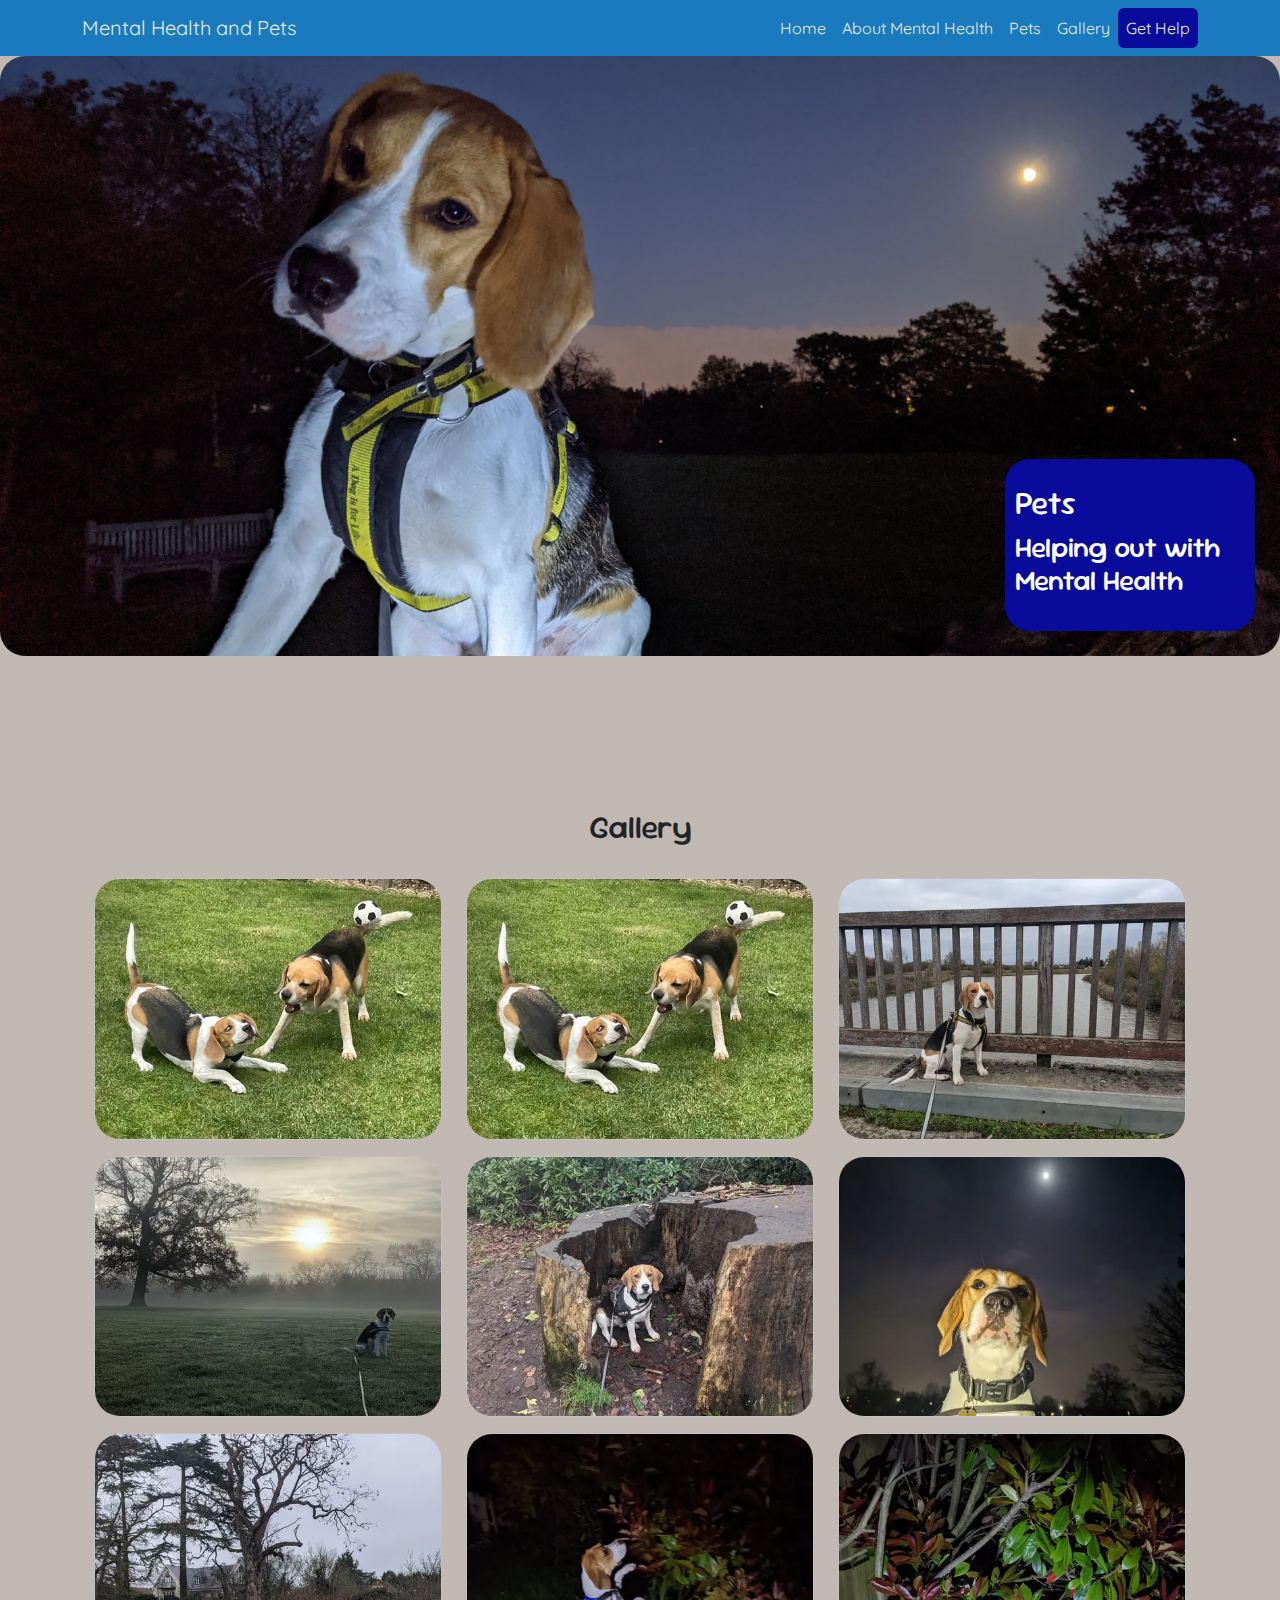
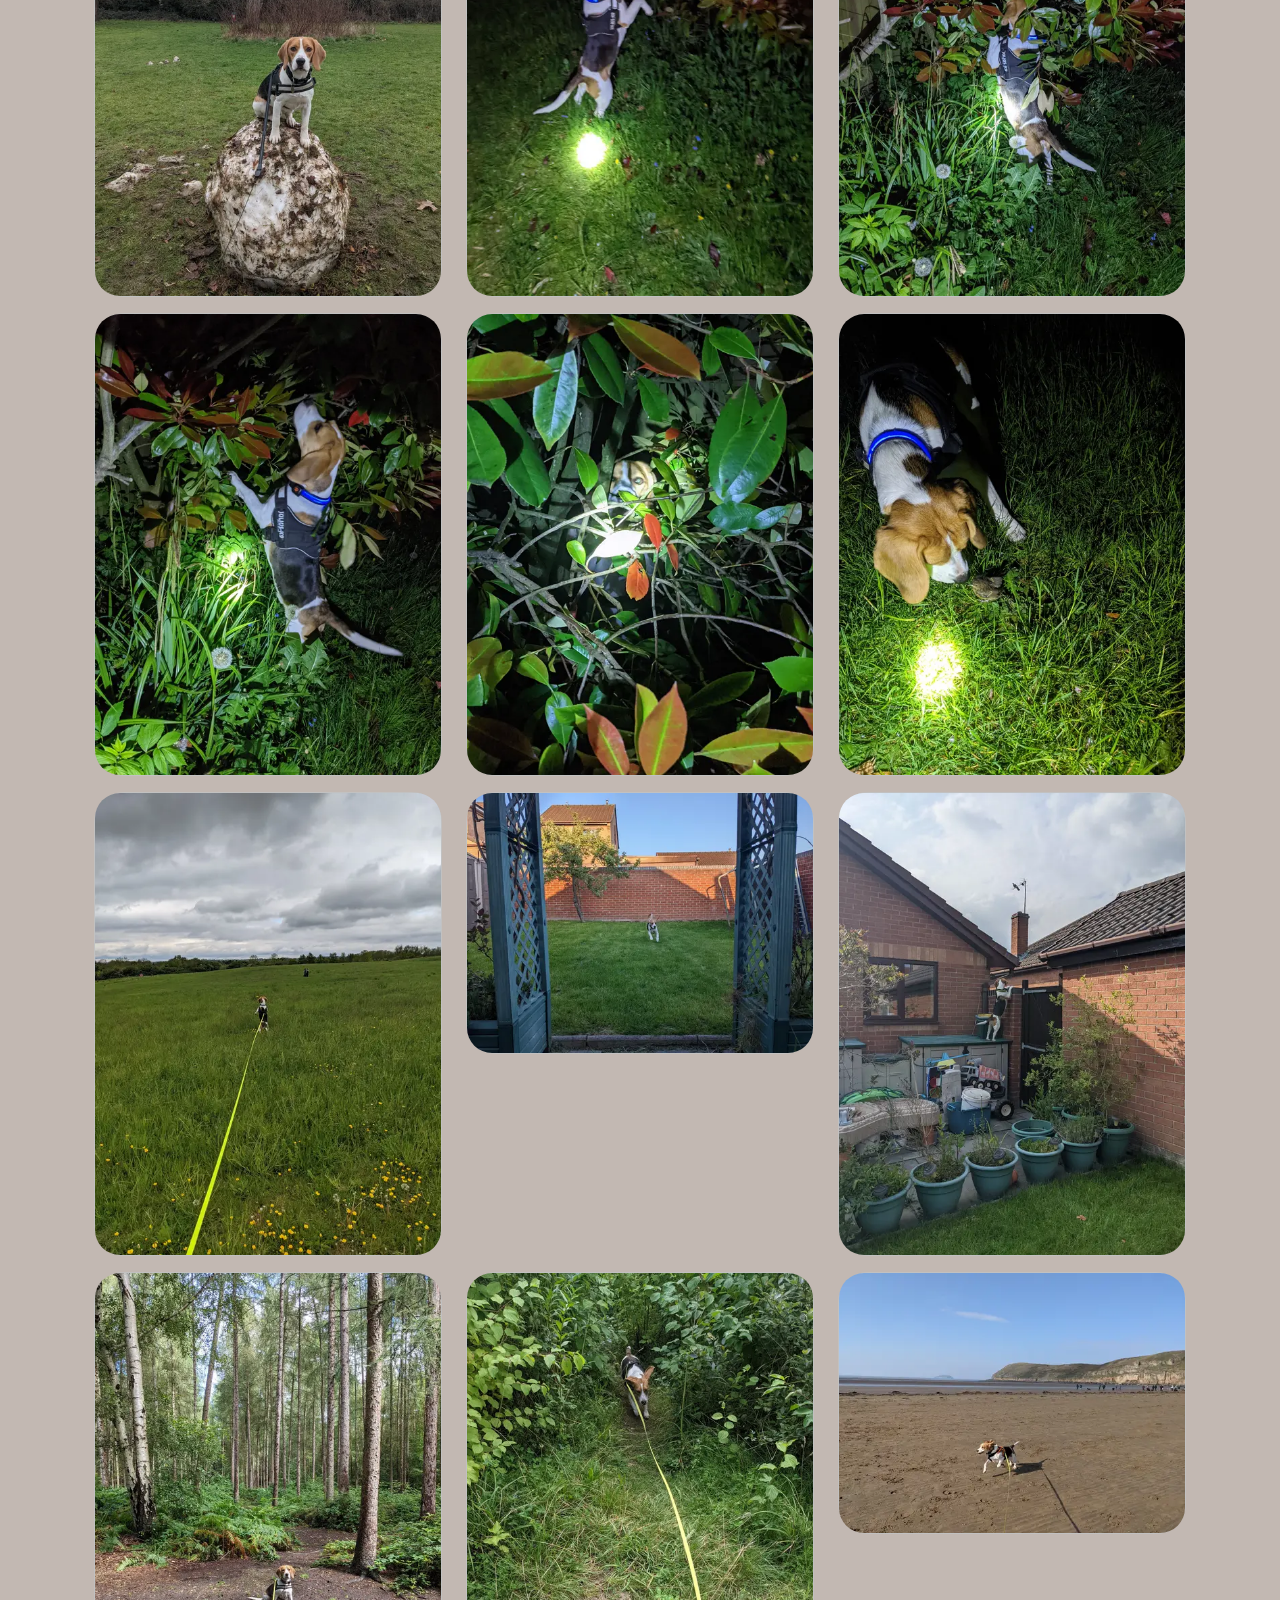
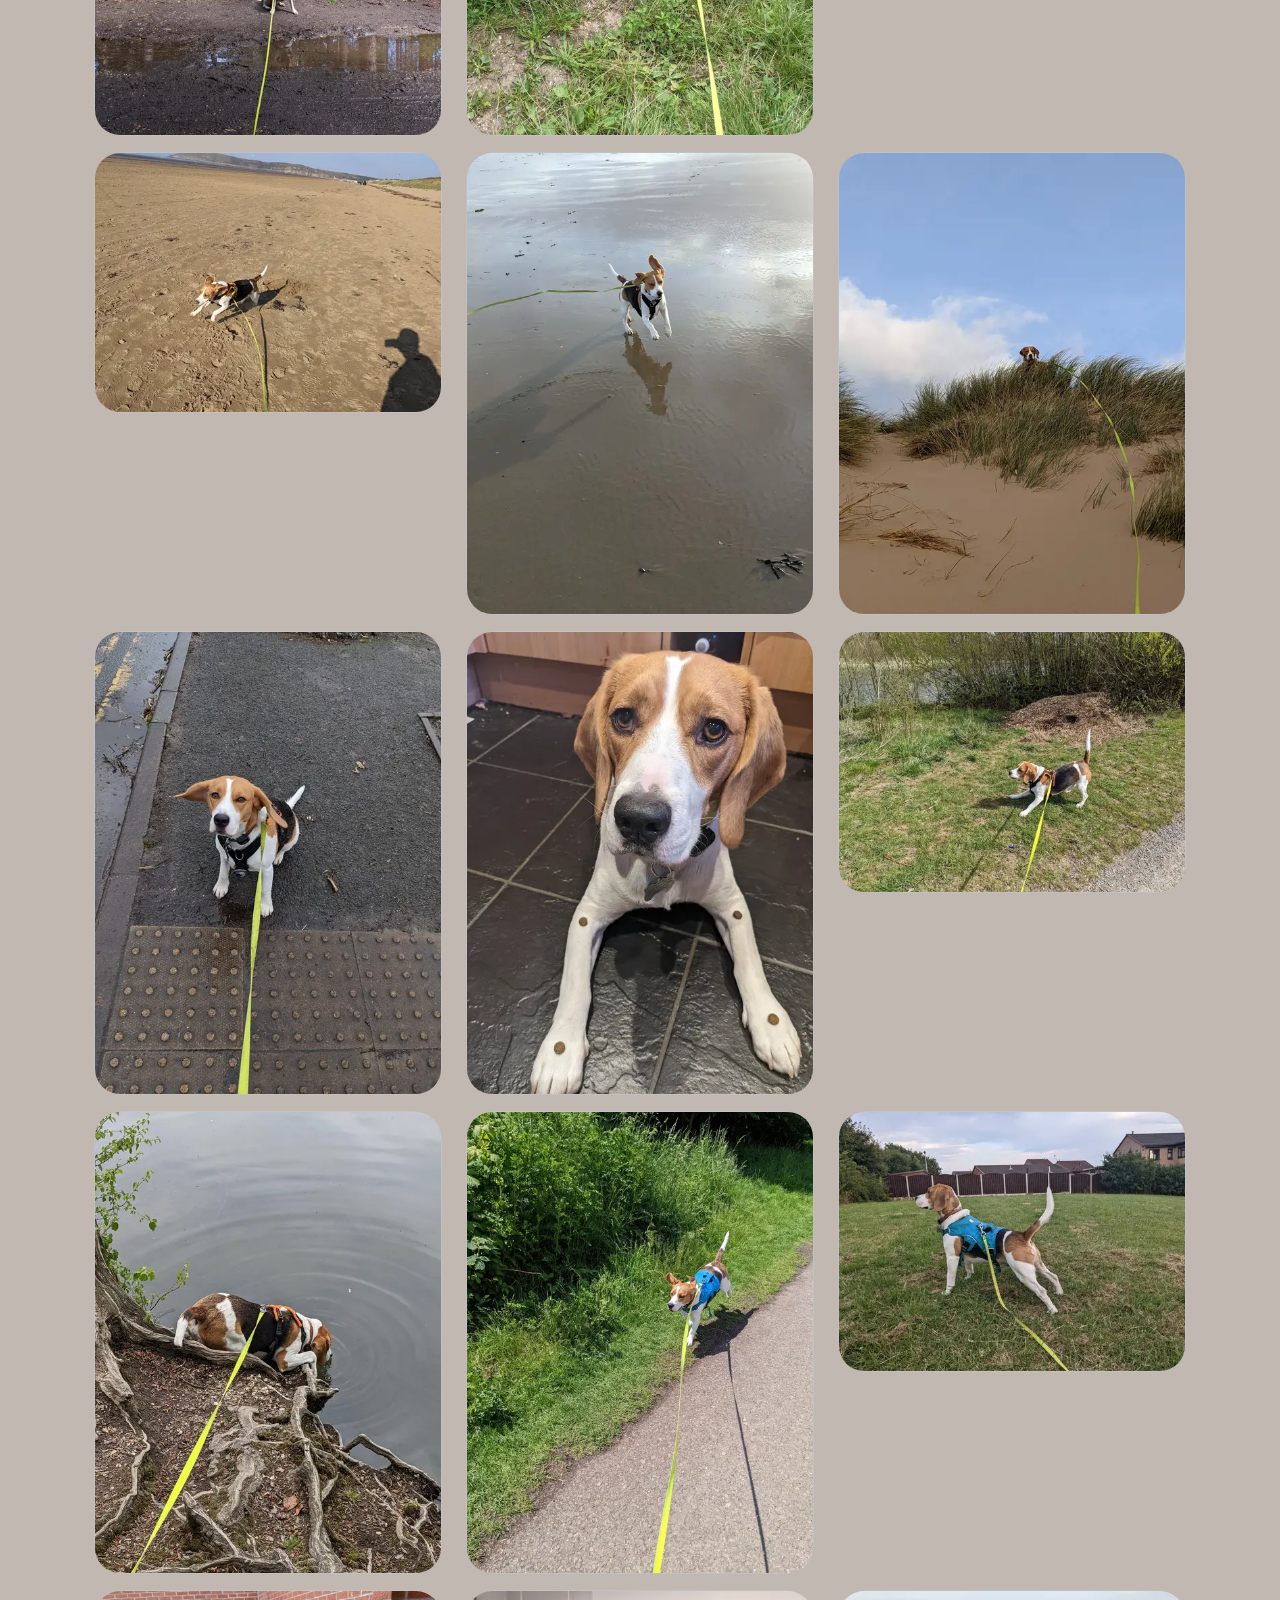
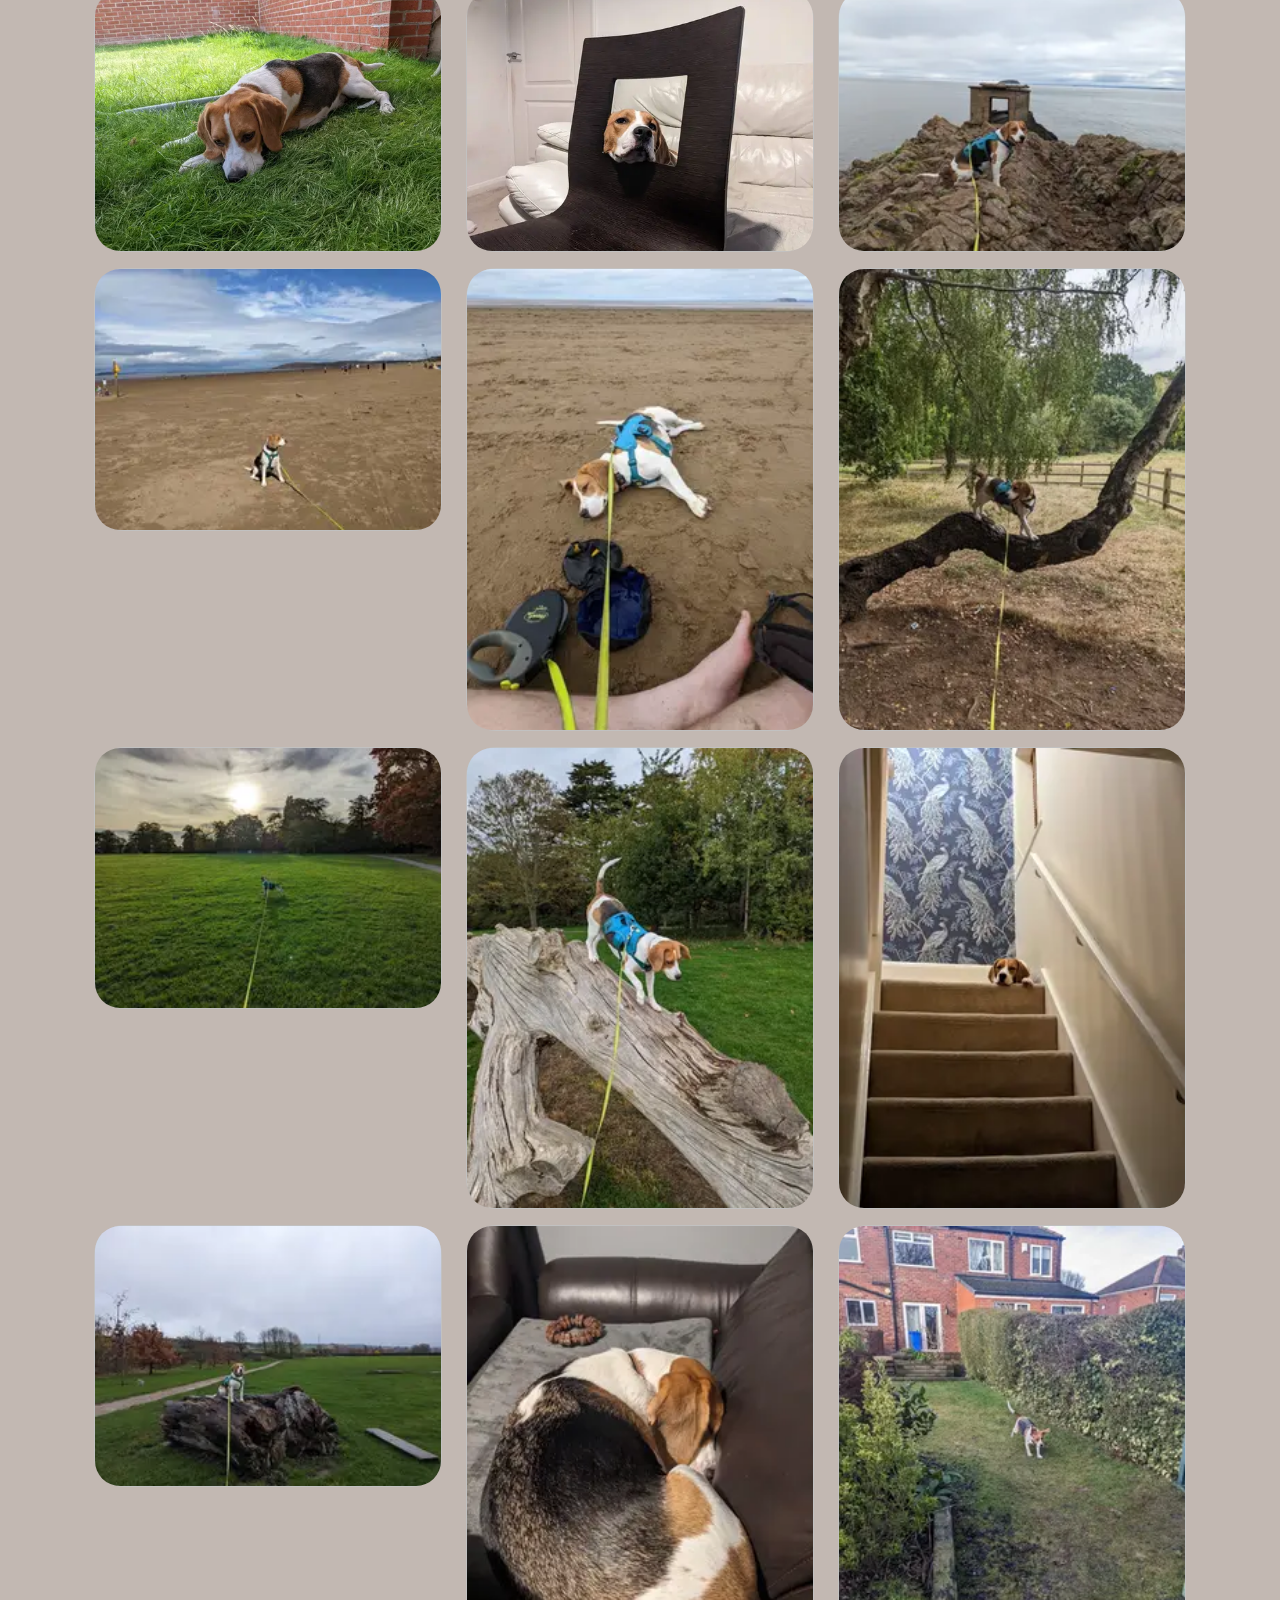
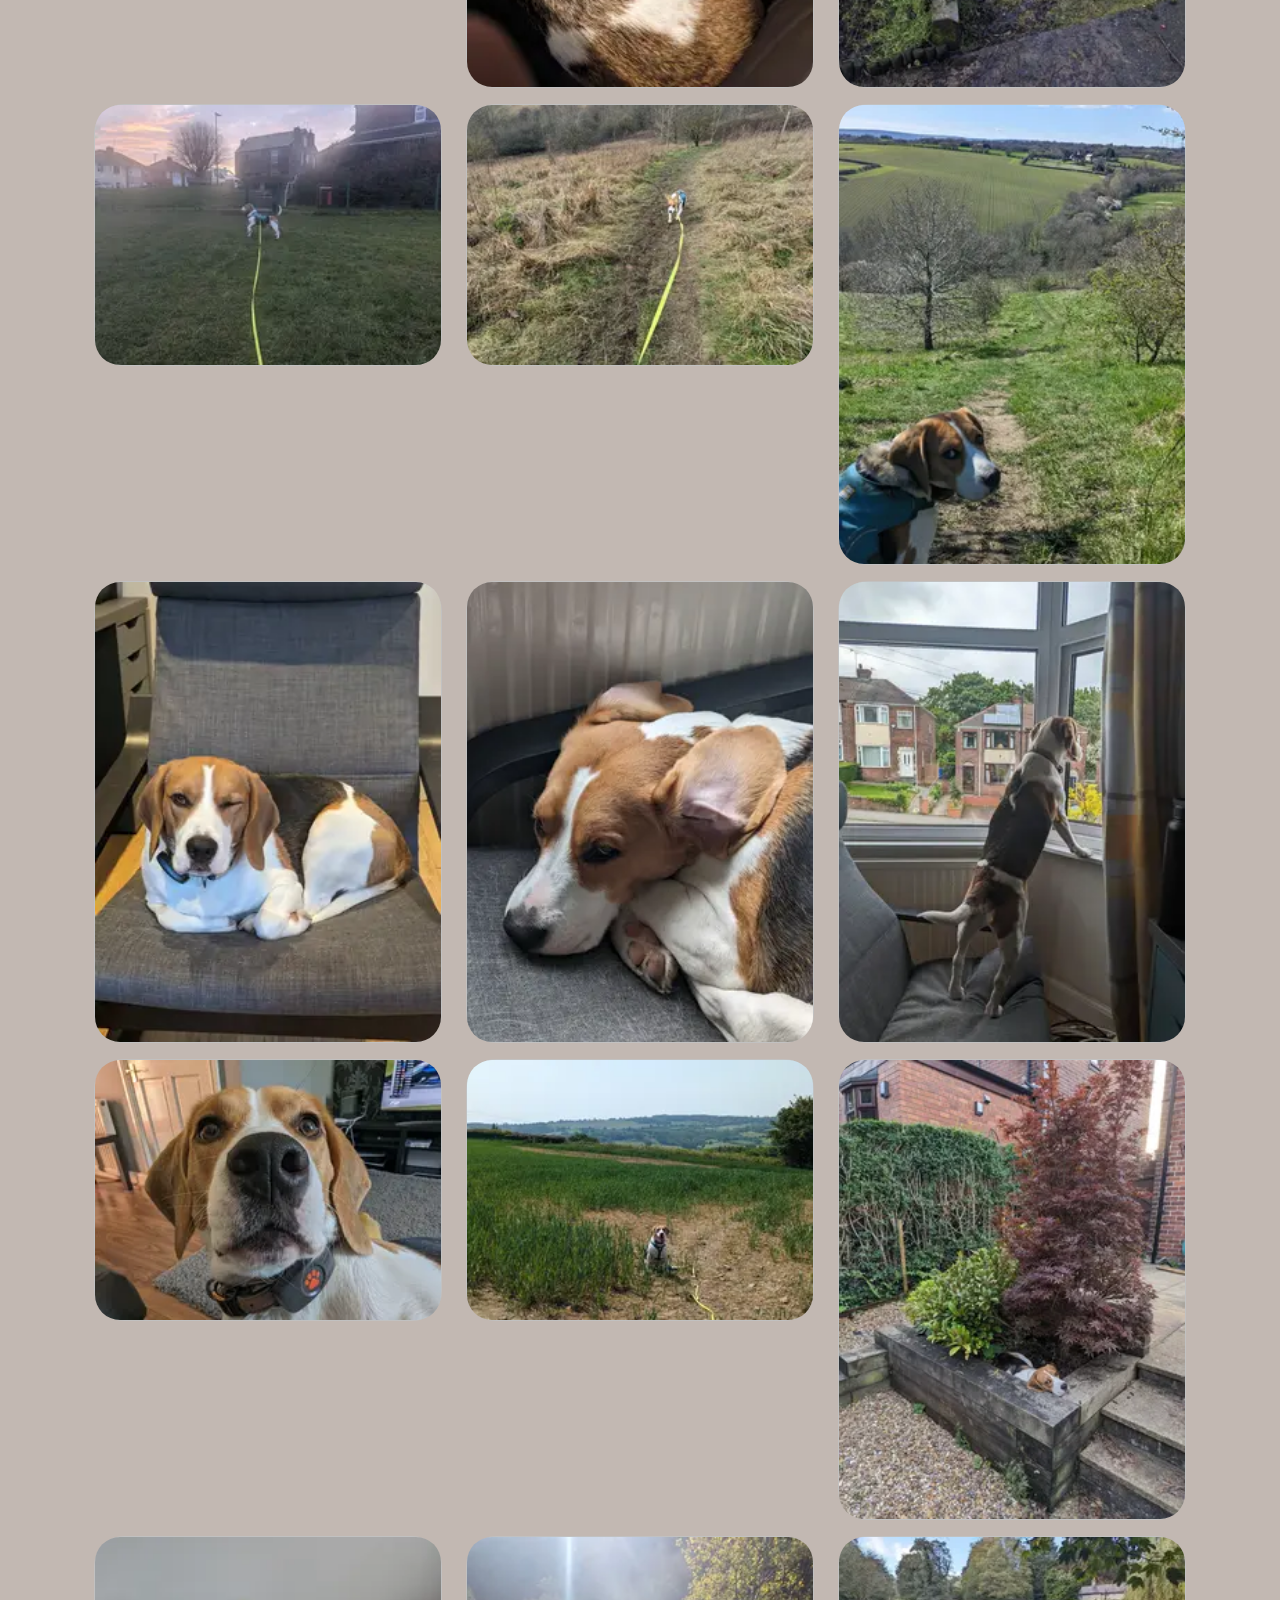
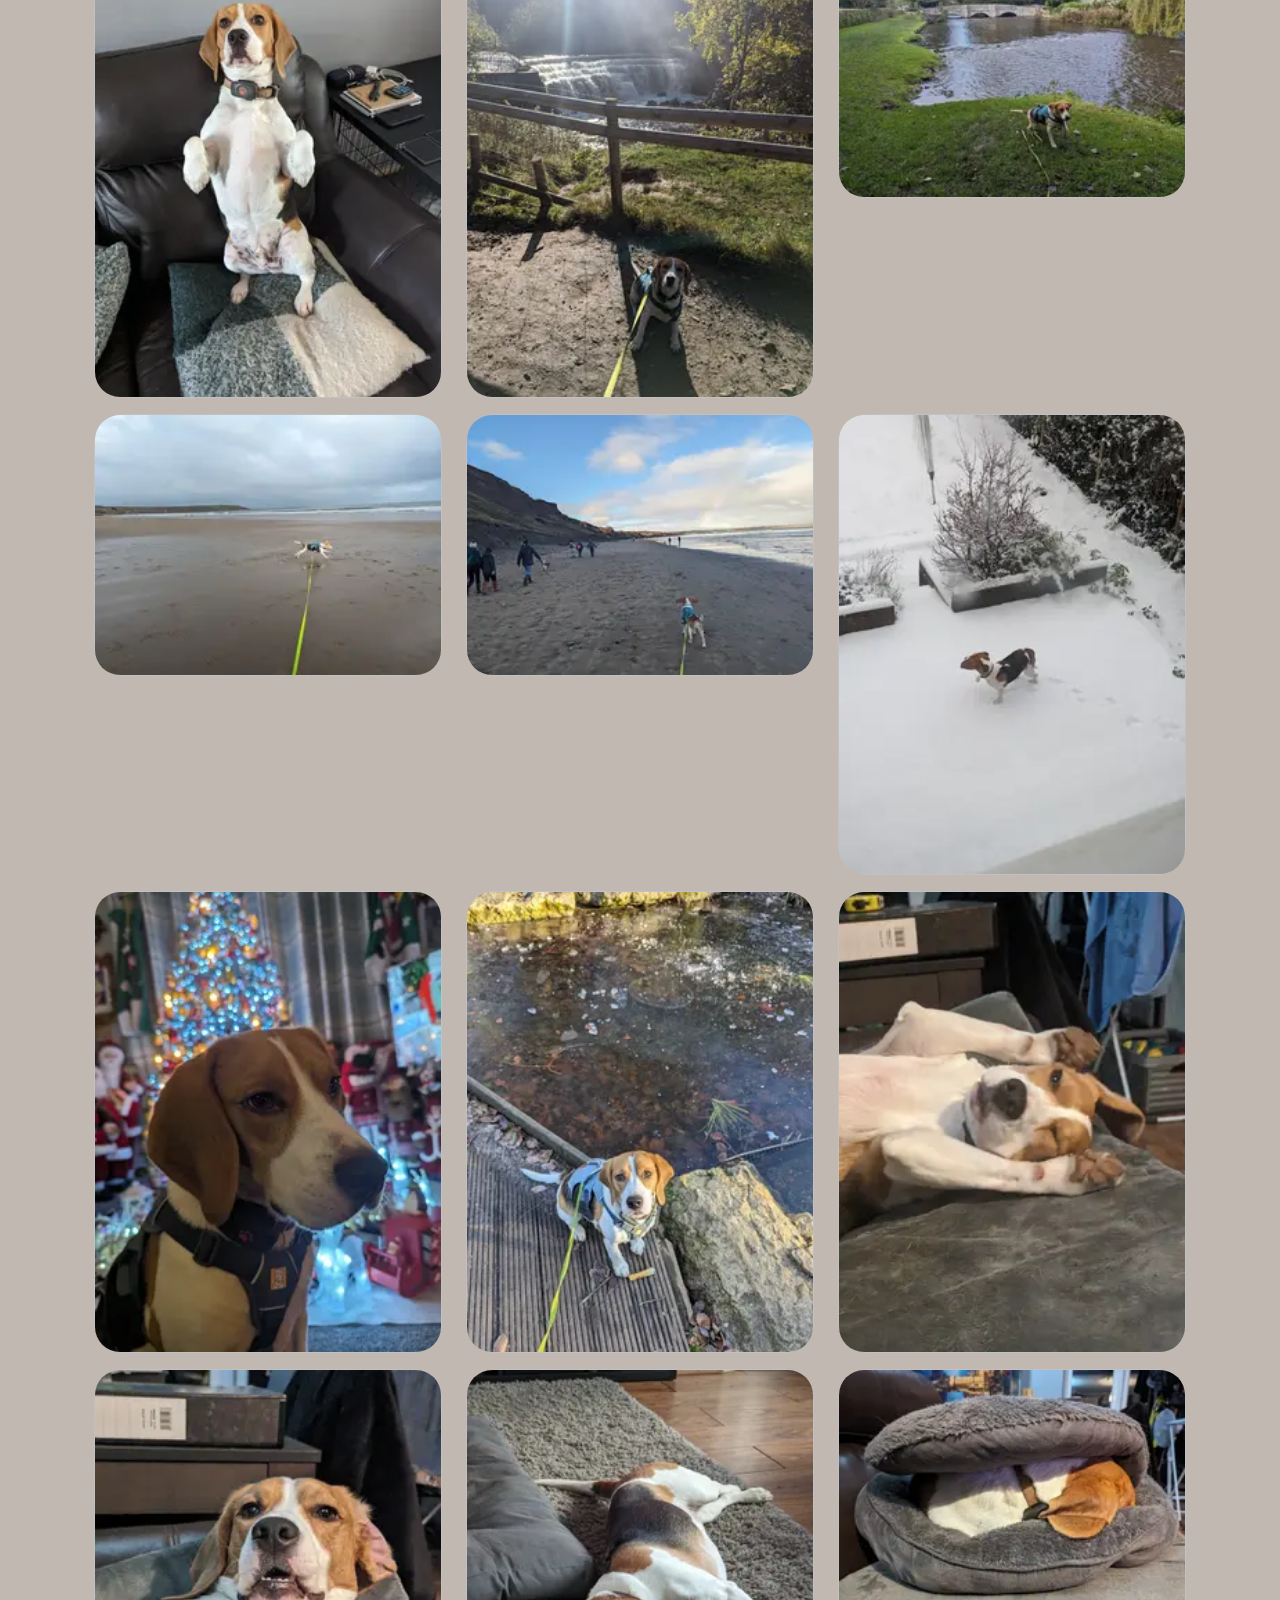
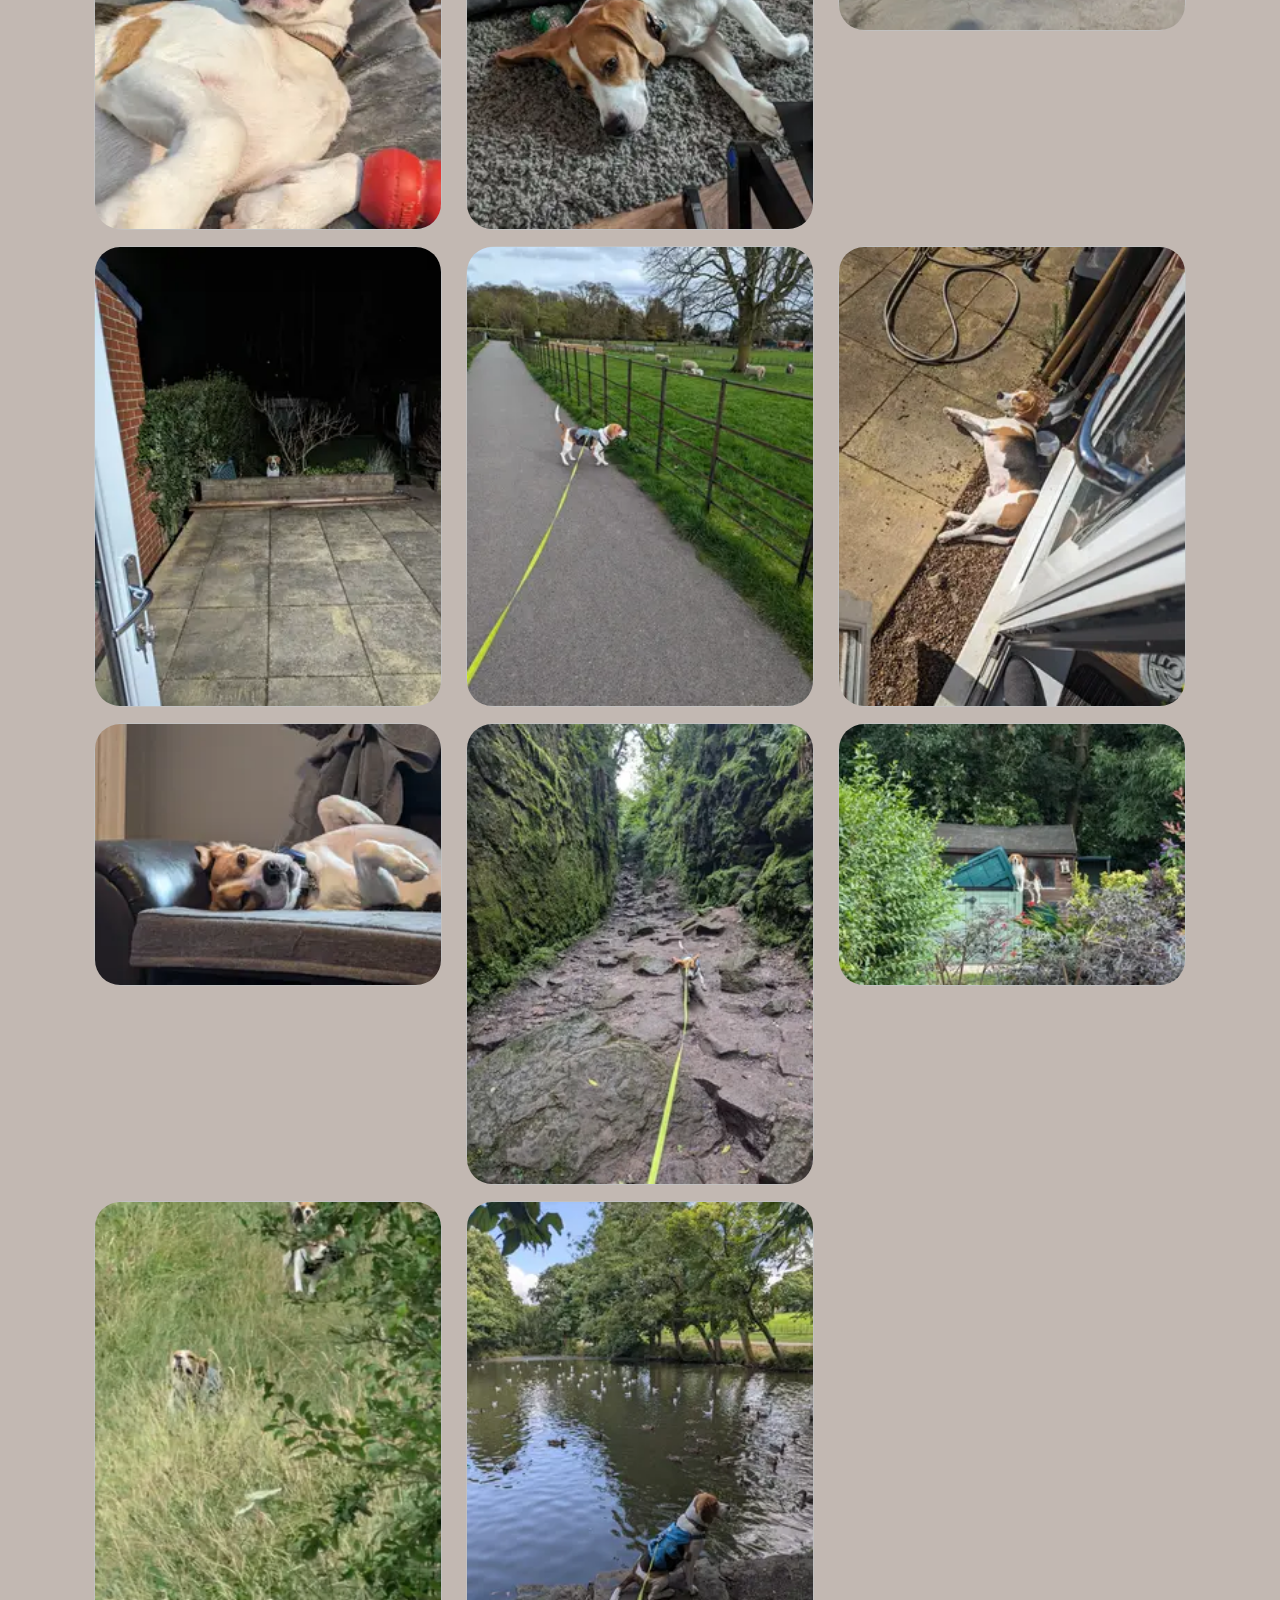
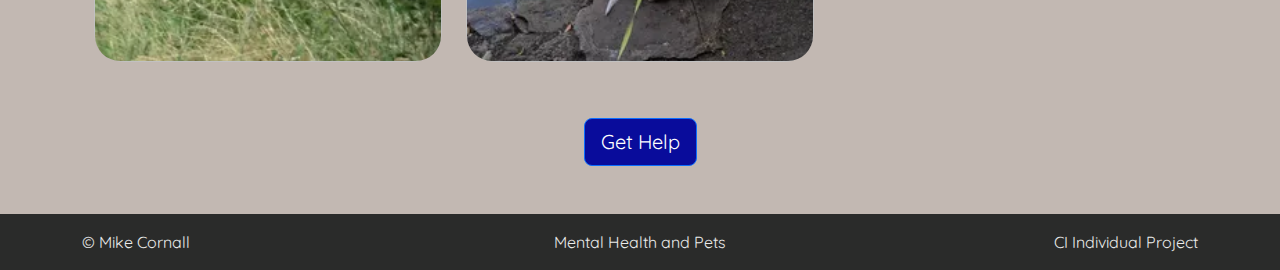
==== gallery.html @ 12b46878 "Add pictures to gallery page" ====
<!DOCTYPE html>
<html lang="en">

<head>
    <meta charset="UTF-8">
    <meta name="viewport" content="width=device-width, initial-scale=1.0">
    <!-- Meta tags for search engines -->
    <meta name="description"
        content="Mental Health and Pets - Information about mental health and how pets can help those who may be struggling.">
    <meta name="keywords"
        content="Mental Health, Pets, Routine and structure, Companionship, Socialisation, Anxiety, Depression, Boost Confidence">
    <title>Mental Health and Pets</title>
    <link href="https://cdn.jsdelivr.net/npm/bootstrap@5.3.3/dist/css/bootstrap.min.css" rel="stylesheet"
        integrity="sha384-QWTKZyjpPEjISv5WaRU9OFeRpok6YctnYmDr5pNlyT2bRjXh0JMhjY6hW+ALEwIH" crossorigin="anonymous">
    <link href="assets/css/style.css" rel="stylesheet">
    <link rel="apple-touch-icon" sizes="125x128" href="assets/favicon/apple-touch-icon.webp">
    <link rel="icon" type="image/png" sizes="128x128" href="assets/favicon/128favicon.webp">
    <link rel="icon" type="image/png" sizes="64x64" href="assets/favicon/64favicon.webp">
    <link rel="icon" type="image/png" sizes="32x32" href="assets/favicon/32favicon.webp">
    <link rel="icon" type="image/png" sizes="16x16" href="assets/favicon/16favicon.webp">
</head>

<body class="d-flex flex-column min-vh-100">
    <nav class="navbar navbar-expand-lg fixed-top">
        <div class="container">
            <a class="navbar-brand" href="#">Mental Health and Pets</a>
            <button class="navbar-toggler" type="button" data-bs-toggle="collapse" data-bs-target="#navbarNav"
                aria-controls="navbarNav" aria-expanded="false" aria-label="Toggle navigation">
                <span class="navbar-toggler-icon"></span>
            </button>
            <div class="collapse navbar-collapse" id="navbarNav">
                <ul class="navbar-nav ms-auto">
                    <li class="nav-item">
                        <a class="nav-link" href="index.html">Home</a>
                    </li>
                    <li class="nav-item">
                        <a class="nav-link" href="index.html#about">About Mental Health</a>
                    </li>
                    <li class="nav-item">
                        <a class="nav-link" href="index.html#how-pets-help">Pets</a>
                    </li>
                    <li class="nav-item">
                        <a class="nav-link" href="#">Gallery</a>
                    </li>
                    <li class="nav-item">
                        <a class="nav-link btn btn-help" href="#" data-bs-toggle="modal"
                            data-bs-target="#getHelpModal">Get Help</a>
                    </li>
                </ul>
            </div>
        </div>
    </nav>
    <section id="hero">
        <div id="cover-text">
            <h2>Pets</h2>
            <h3>Helping out with Mental Health</h3>
        </div>
    </section>

    <main class="container mt-5 flex-grow-1">
        <section id="gallery" class="my-5">
            <div class="container">
                <h2 class="text-center mb-4">Gallery</h2>
                <div class="row">
                    <div class="col-12 col-md-6 col-lg-4 my-2">
                        <div class="card card-gallery">
                            <img src="assets/images/gallery1.webp" class="card-img-top"
                                alt="Gallery image showing pet beagles">
                        </div>
                    </div>
                    <div class="col-12 col-md-6 col-lg-4 my-2">
                        <div class="card card-gallery">
                            <img src="assets/images/gallery1.webp" class="card-img-top"
                                alt="Gallery image showing pet beagles">
                        </div>
                    </div>
                    <div class="col-12 col-md-6 col-lg-4 my-2">
                        <div class="card card-gallery">
                            <img src="assets/images/gallery2.webp" class="card-img-top"
                                alt="Gallery image showing pet beagles">
                        </div>
                    </div>
                    <div class="col-12 col-md-6 col-lg-4 my-2">
                        <div class="card card-gallery">
                            <img src="assets/images/gallery3.webp" class="card-img-top"
                                alt="Gallery image showing pet beagles">
                        </div>
                    </div>
                    <div class="col-12 col-md-6 col-lg-4 my-2">
                        <div class="card card-gallery">
                            <img src="assets/images/gallery4.webp" class="card-img-top"
                                alt="Gallery image showing pet beagles">
                        </div>
                    </div>
                    <div class="col-12 col-md-6 col-lg-4 my-2">
                        <div class="card card-gallery">
                            <img src="assets/images/gallery5.webp" class="card-img-top"
                                alt="Gallery image showing pet beagles">
                        </div>
                    </div>
                    <div class="col-12 col-md-6 col-lg-4 my-2">
                        <div class="card card-gallery">
                            <img src="assets/images/gallery6.webp" class="card-img-top"
                                alt="Gallery image showing pet beagles">
                        </div>
                    </div>
                    <div class="col-12 col-md-6 col-lg-4 my-2">
                        <div class="card card-gallery">
                            <img src="assets/images/gallery7.webp" class="card-img-top"
                                alt="Gallery image showing pet beagles">
                        </div>
                    </div>
                    <div class="col-12 col-md-6 col-lg-4 my-2">
                        <div class="card card-gallery">
                            <img src="assets/images/gallery8.webp" class="card-img-top"
                                alt="Gallery image showing pet beagles">
                        </div>
                    </div>
                    <div class="col-12 col-md-6 col-lg-4 my-2">
                        <div class="card card-gallery">
                            <img src="assets/images/gallery9.webp" class="card-img-top"
                                alt="Gallery image showing pet beagles">
                        </div>
                    </div>
                    <div class="col-12 col-md-6 col-lg-4 my-2">
                        <div class="card card-gallery">
                            <img src="assets/images/gallery10.webp" class="card-img-top"
                                alt="Gallery image showing pet beagles">
                        </div>
                    </div>
                    <div class="col-12 col-md-6 col-lg-4 my-2">
                        <div class="card card-gallery">
                            <img src="assets/images/gallery11.webp" class="card-img-top"
                                alt="Gallery image showing pet beagles">
                        </div>
                    </div>
                    <div class="col-12 col-md-6 col-lg-4 my-2">
                        <div class="card card-gallery">
                            <img src="assets/images/gallery12.webp" class="card-img-top"
                                alt="Gallery image showing pet beagles">
                        </div>
                    </div>
                    <div class="col-12 col-md-6 col-lg-4 my-2">
                        <div class="card card-gallery">
                            <img src="assets/images/gallery13.webp" class="card-img-top"
                                alt="Gallery image showing pet beagles">
                        </div>
                    </div>
                    <div class="col-12 col-md-6 col-lg-4 my-2">
                        <div class="card card-gallery">
                            <img src="assets/images/gallery14.webp" class="card-img-top"
                                alt="Gallery image showing pet beagles">
                        </div>
                    </div>
                    <div class="col-12 col-md-6 col-lg-4 my-2">
                        <div class="card card-gallery">
                            <img src="assets/images/gallery15.webp" class="card-img-top"
                                alt="Gallery image showing pet beagles">
                        </div>
                    </div>
                    <div class="col-12 col-md-6 col-lg-4 my-2">
                        <div class="card card-gallery">
                            <img src="assets/images/gallery16.webp" class="card-img-top"
                                alt="Gallery image showing pet beagles">
                        </div>
                    </div>
                    <div class="col-12 col-md-6 col-lg-4 my-2">
                        <div class="card card-gallery">
                            <img src="assets/images/gallery17.webp" class="card-img-top"
                                alt="Gallery image showing pet beagles">
                        </div>
                    </div>
                    <div class="col-12 col-md-6 col-lg-4 my-2">
                        <div class="card card-gallery">
                            <img src="assets/images/gallery18.webp" class="card-img-top"
                                alt="Gallery image showing pet beagles">
                        </div>
                    </div>
                    <div class="col-12 col-md-6 col-lg-4 my-2">
                        <div class="card card-gallery">
                            <img src="assets/images/gallery19.webp" class="card-img-top"
                                alt="Gallery image showing pet beagles">
                        </div>
                    </div>
                    <div class="col-12 col-md-6 col-lg-4 my-2">
                        <div class="card card-gallery">
                            <img src="assets/images/gallery20.webp" class="card-img-top"
                                alt="Gallery image showing pet beagles">
                        </div>
                    </div>
                    <div class="col-12 col-md-6 col-lg-4 my-2">
                        <div class="card card-gallery">
                            <img src="assets/images/gallery21.webp" class="card-img-top"
                                alt="Gallery image showing pet beagles">
                        </div>
                    </div>
                    <div class="col-12 col-md-6 col-lg-4 my-2">
                        <div class="card card-gallery">
                            <img src="assets/images/gallery22.webp" class="card-img-top"
                                alt="Gallery image showing pet beagles">
                        </div>
                    </div>
                    <div class="col-12 col-md-6 col-lg-4 my-2">
                        <div class="card card-gallery">
                            <img src="assets/images/gallery23.webp" class="card-img-top"
                                alt="Gallery image showing pet beagles">
                        </div>
                    </div>
                    <div class="col-12 col-md-6 col-lg-4 my-2">
                        <div class="card card-gallery">
                            <img src="assets/images/gallery24.webp" class="card-img-top"
                                alt="Gallery image showing pet beagles">
                        </div>
                    </div>
                    <div class="col-12 col-md-6 col-lg-4 my-2">
                        <div class="card card-gallery">
                            <img src="assets/images/gallery25.webp" class="card-img-top"
                                alt="Gallery image showing pet beagles">
                        </div>
                    </div>
                    <div class="col-12 col-md-6 col-lg-4 my-2">
                        <div class="card card-gallery">
                            <img src="assets/images/gallery26.webp" class="card-img-top"
                                alt="Gallery image showing pet beagles">
                        </div>
                    </div>
                    <div class="col-12 col-md-6 col-lg-4 my-2">
                        <div class="card card-gallery">
                            <img src="assets/images/gallery27.webp" class="card-img-top"
                                alt="Gallery image showing pet beagles">
                        </div>
                    </div>
                    <div class="col-12 col-md-6 col-lg-4 my-2">
                        <div class="card card-gallery">
                            <img src="assets/images/gallery28.webp" class="card-img-top"
                                alt="Gallery image showing pet beagles">
                        </div>
                    </div>
                    <div class="col-12 col-md-6 col-lg-4 my-2">
                        <div class="card card-gallery">
                            <img src="assets/images/gallery29.webp" class="card-img-top"
                                alt="Gallery image showing pet beagles">
                        </div>
                    </div>
                    <div class="col-12 col-md-6 col-lg-4 my-2">
                        <div class="card card-gallery">
                            <img src="assets/images/gallery30.webp" class="card-img-top"
                                alt="Gallery image showing pet beagles">
                        </div>
                    </div>
                    <div class="col-12 col-md-6 col-lg-4 my-2">
                        <div class="card card-gallery">
                            <img src="assets/images/gallery31.webp" class="card-img-top"
                                alt="Gallery image showing pet beagles">
                        </div>
                    </div>
                    <div class="col-12 col-md-6 col-lg-4 my-2">
                        <div class="card card-gallery">
                            <img src="assets/images/gallery32.webp" class="card-img-top"
                                alt="Gallery image showing pet beagles">
                        </div>
                    </div>
                    <div class="col-12 col-md-6 col-lg-4 my-2">
                        <div class="card card-gallery">
                            <img src="assets/images/gallery33.webp" class="card-img-top"
                                alt="Gallery image showing pet beagles">
                        </div>
                    </div>
                    <div class="col-12 col-md-6 col-lg-4 my-2">
                        <div class="card card-gallery">
                            <img src="assets/images/gallery34.webp" class="card-img-top"
                                alt="Gallery image showing pet beagles">
                        </div>
                    </div>
                    <div class="col-12 col-md-6 col-lg-4 my-2">
                        <div class="card card-gallery">
                            <img src="assets/images/gallery35.webp" class="card-img-top"
                                alt="Gallery image showing pet beagles">
                        </div>
                    </div>
                    <div class="col-12 col-md-6 col-lg-4 my-2">
                        <div class="card card-gallery">
                            <img src="assets/images/gallery36.webp" class="card-img-top"
                                alt="Gallery image showing pet beagles">
                        </div>
                    </div>
                    <div class="col-12 col-md-6 col-lg-4 my-2">
                        <div class="card card-gallery">
                            <img src="assets/images/gallery37.webp" class="card-img-top"
                                alt="Gallery image showing pet beagles">
                        </div>
                    </div>
                    <div class="col-12 col-md-6 col-lg-4 my-2">
                        <div class="card card-gallery">
                            <img src="assets/images/gallery38.webp" class="card-img-top"
                                alt="Gallery image showing pet beagles">
                        </div>
                    </div>
                    <div class="col-12 col-md-6 col-lg-4 my-2">
                        <div class="card card-gallery">
                            <img src="assets/images/gallery39.webp" class="card-img-top"
                                alt="Gallery image showing pet beagles">
                        </div>
                    </div>
                    <div class="col-12 col-md-6 col-lg-4 my-2">
                        <div class="card card-gallery">
                            <img src="assets/images/gallery40.webp" class="card-img-top"
                                alt="Gallery image showing pet beagles">
                        </div>
                    </div>
                    <div class="col-12 col-md-6 col-lg-4 my-2">
                        <div class="card card-gallery">
                            <img src="assets/images/gallery41.webp" class="card-img-top"
                                alt="Gallery image showing pet beagles">
                        </div>
                    </div>
                    <div class="col-12 col-md-6 col-lg-4 my-2">
                        <div class="card card-gallery">
                            <img src="assets/images/gallery42.webp" class="card-img-top"
                                alt="Gallery image showing pet beagles">
                        </div>
                    </div>
                    <div class="col-12 col-md-6 col-lg-4 my-2">
                        <div class="card card-gallery">
                            <img src="assets/images/gallery43.webp" class="card-img-top"
                                alt="Gallery image showing pet beagles">
                        </div>
                    </div>
                    <div class="col-12 col-md-6 col-lg-4 my-2">
                        <div class="card card-gallery">
                            <img src="assets/images/gallery44.webp" class="card-img-top"
                                alt="Gallery image showing pet beagles">
                        </div>
                    </div>
                    <div class="col-12 col-md-6 col-lg-4 my-2">
                        <div class="card card-gallery">
                            <img src="assets/images/gallery45.webp" class="card-img-top"
                                alt="Gallery image showing pet beagles">
                        </div>
                    </div>
                    <div class="col-12 col-md-6 col-lg-4 my-2">
                        <div class="card card-gallery">
                            <img src="assets/images/gallery46.webp" class="card-img-top"
                                alt="Gallery image showing pet beagles">
                        </div>
                    </div>
                    <div class="col-12 col-md-6 col-lg-4 my-2">
                        <div class="card card-gallery">
                            <img src="assets/images/gallery47.webp" class="card-img-top"
                                alt="Gallery image showing pet beagles">
                        </div>
                    </div>
                    <div class="col-12 col-md-6 col-lg-4 my-2">
                        <div class="card card-gallery">
                            <img src="assets/images/gallery48.webp" class="card-img-top"
                                alt="Gallery image showing pet beagles">
                        </div>
                    </div>
                    <div class="col-12 col-md-6 col-lg-4 my-2">
                        <div class="card card-gallery">
                            <img src="assets/images/gallery49.webp" class="card-img-top"
                                alt="Gallery image showing pet beagles">
                        </div>
                    </div>
                    <div class="col-12 col-md-6 col-lg-4 my-2">
                        <div class="card card-gallery">
                            <img src="assets/images/gallery50.webp" class="card-img-top"
                                alt="Gallery image showing pet beagles">
                        </div>
                    </div>
                    <div class="col-12 col-md-6 col-lg-4 my-2">
                        <div class="card card-gallery">
                            <img src="assets/images/gallery51.webp" class="card-img-top"
                                alt="Gallery image showing pet beagles">
                        </div>
                    </div>
                    <div class="col-12 col-md-6 col-lg-4 my-2">
                        <div class="card card-gallery">
                            <img src="assets/images/gallery52.webp" class="card-img-top"
                                alt="Gallery image showing pet beagles">
                        </div>
                    </div>
                    <div class="col-12 col-md-6 col-lg-4 my-2">
                        <div class="card card-gallery">
                            <img src="assets/images/gallery53.webp" class="card-img-top"
                                alt="Gallery image showing pet beagles">
                        </div>
                    </div>
                    <div class="col-12 col-md-6 col-lg-4 my-2">
                        <div class="card card-gallery">
                            <img src="assets/images/gallery54.webp" class="card-img-top"
                                alt="Gallery image showing pet beagles">
                        </div>
                    </div>
                    <div class="col-12 col-md-6 col-lg-4 my-2">
                        <div class="card card-gallery">
                            <img src="assets/images/gallery55.webp" class="card-img-top"
                                alt="Gallery image showing pet beagles">
                        </div>
                    </div>
                    <div class="col-12 col-md-6 col-lg-4 my-2">
                        <div class="card card-gallery">
                            <img src="assets/images/gallery56.webp" class="card-img-top"
                                alt="Gallery image showing pet beagles">
                        </div>
                    </div>
                    <div class="col-12 col-md-6 col-lg-4 my-2">
                        <div class="card card-gallery">
                            <img src="assets/images/gallery57.webp" class="card-img-top"
                                alt="Gallery image showing pet beagles">
                        </div>
                    </div>
                    <div class="col-12 col-md-6 col-lg-4 my-2">
                        <div class="card card-gallery">
                            <img src="assets/images/gallery58.webp" class="card-img-top"
                                alt="Gallery image showing pet beagles">
                        </div>
                    </div>
                    <div class="col-12 col-md-6 col-lg-4 my-2">
                        <div class="card card-gallery">
                            <img src="assets/images/gallery59.webp" class="card-img-top"
                                alt="Gallery image showing pet beagles">
                        </div>
                    </div>
                    <div class="col-12 col-md-6 col-lg-4 my-2">
                        <div class="card card-gallery">
                            <img src="assets/images/gallery60.webp" class="card-img-top"
                                alt="Gallery image showing pet beagles">
                        </div>
                    </div>
                    <div class="col-12 col-md-6 col-lg-4 my-2">
                        <div class="card card-gallery">
                            <img src="assets/images/gallery61.webp" class="card-img-top"
                                alt="Gallery image showing pet beagles">
                        </div>
                    </div>
                    <div class="col-12 col-md-6 col-lg-4 my-2">
                        <div class="card card-gallery">
                            <img src="assets/images/gallery62.webp" class="card-img-top"
                                alt="Gallery image showing pet beagles">
                        </div>
                    </div>
                    <div class="col-12 col-md-6 col-lg-4 my-2">
                        <div class="card card-gallery">
                            <img src="assets/images/gallery63.webp" class="card-img-top"
                                alt="Gallery image showing pet beagles">
                        </div>
                    </div>
                    <div class="col-12 col-md-6 col-lg-4 my-2">
                        <div class="card card-gallery">
                            <img src="assets/images/gallery64.webp" class="card-img-top"
                                alt="Gallery image showing pet beagles">
                        </div>
                    </div>
                    <div class="col-12 col-md-6 col-lg-4 my-2">
                        <div class="card card-gallery">
                            <img src="assets/images/gallery65.webp" class="card-img-top"
                                alt="Gallery image showing pet beagles">
                        </div>
                    </div>
                    <div class="col-12 col-md-6 col-lg-4 my-2">
                        <div class="card card-gallery">
                            <img src="assets/images/gallery66.webp" class="card-img-top"
                                alt="Gallery image showing pet beagles">
                        </div>
                    </div>
                    <div class="col-12 col-md-6 col-lg-4 my-2">
                        <div class="card card-gallery">
                            <img src="assets/images/gallery67.webp" class="card-img-top"
                                alt="Gallery image showing pet beagles">
                        </div>
                    </div>
                </div>
            </div>
        </section>

        <div class="text-center my-5">
            <a href="#" class="btn btn-primary btn-help btn-lg" data-bs-toggle="modal"
                data-bs-target="#getHelpModal">Get
                Help</a>
        </div>
    </main>

    <!-- Modal -->
    <div class="modal fade" id="getHelpModal" tabindex="-1" aria-labelledby="getHelpModalLabel" aria-hidden="true">
        <div class="modal-dialog">
            <div class="modal-content">
                <div class="modal-header">
                    <h2 class="modal-title" id="getHelpModalLabel">Get Help</h2>
                    <button type="button" class="btn-close btn-close-white" data-bs-dismiss="modal"
                        aria-label="Close"></button>
                </div>
                <div class="modal-body">
                    <!-- Modal content goes here -->
                    <p>If you need help, here are some great places to start:
                    <h3>If Life is in danger</h3>
                    <p>Dial 999</p>
                    <h3>For urgent help with your mental health</h3>
                    <p>Dial 111</p>
                    <h3>Mind Support Line</h3>
                    <p>
                        Call Mind's support line on 0300 102 1234. This is a safe space for you to talk about your
                        mental health. Their advisors are trained to listen to you and help you find specialist support
                        if you need it - Open 9am to 6pm, Monday to Friday (except bank holidays).
                    </p>
                    <h3>Samaritans</h3>
                    <p>
                        Samaritans is there for anyone who wants to talk.
                        <br>
                        You can contact Samaritans 24 hours a day, 365 days a year:
                        <br>
                        Call 116 123 (free from any phone)
                        <br>
                        Call the Samaritans Welsh Language Line on 0808 164 0123 (7pm–11pm every day)
                        <br>
                        Email <a href="mailto:jo@samaritans.org">jo@samaritans.org</a>
                        <br>
                        <a href="https://www.samaritans.org/branches" target="_blank" noopener no-referrer>Visit some
                            branches
                            in person (Opens in new tab)</a>
                    </p>
                    <h3>Shout Crisis Text Line</h3>
                    <p>
                        Text "SHOUT" to 85258 to contact the Shout Crisis Text Line, or text "YM" if you're under 19.
                    </p>
                    <h3>Childline</h3>
                    <p>If you are under 19 you can also talk to Childline on 0800 1111 - This number will not appear on
                        any phone bills!</p>
                    <h3>Campaign Against Living Miserably (CALM)</h3>
                    <p>
                        You can call the CALM on 0800 58 58 58 (5pm-midnight every day) if you are affected by suicide
                        or suicidal thoughts.
                        <br>
                        If you prefer not to speak on the phone, you could try the <a
                            href="https://www.thecalmzone.net/help/webchat/" target="_blank" noopener no-referrer> CALM
                            webchat service. (Opens in new tab)</a>
                    </p>
                    <h3>Helplines Partnership</h3>
                    <p>
                        For more options, visit the
                        <a href="https://helplines.org/helplines/" target="_blank" noopener no-referrer>Helplines
                            Partnership (Opens in new tab)</a>
                        website for a directory of UK helplines. If
                        you're outside the UK, the
                        <a href="https://www.befrienders.org/" target="_blank" noopener no-referrer>Befrienders
                            Worldwide (Opens in new tab)</a>
                        website has a tool to search by country for
                        emotional support helplines around the world.
                    </p>
                </div>
                <div class="modal-footer justify-content-center">
                    <button type="button" class="btn btn-primary btn-help" data-bs-dismiss="modal">Close</button>
                </div>
            </div>
        </div>
    </div>

    <footer class="py-3 mt-auto">
        <div class="container">
            <div class="row">
                <div class="col text-start">
                    &copy; Mike Cornall
                </div>
                <div class="col text-center">
                    Mental Health and Pets
                </div>
                <div class="col text-end">
                    CI Individual Project
                </div>
            </div>
        </div>
    </footer>

    <script src="https://cdn.jsdelivr.net/npm/bootstrap@5.3.3/dist/js/bootstrap.bundle.min.js"
        integrity="sha384-YvpcrYf0tY3lHB60NNkmXc5s9fDVZLESaAA55NDzOxhy9GkcIdslK1eN7N6jIeHz"
        crossorigin="anonymous"></script>
    <!-- Javascript from CodeInstitute to make the navbar collapse when a link is clicked -->
    <script>
        document
            .querySelectorAll(".navbar-collapse .nav-link")
            .forEach((link) => {
                link.addEventListener("click", function (e) {
                    let section = document.querySelector(e.target.getAttribute("href"));
                    if (section) {
                        e.preventDefault(); // Prevent default anchor click behavior
                        let navbarHeight = document.querySelector(".navbar-toggler").offsetHeight;
                        window.scroll({
                            top: section.offsetTop - navbarHeight, // Adjust for navbar height
                            behavior: "smooth",
                        });
                        document
                            .querySelector(".navbar-collapse")
                            .classList.remove("show"); // Collapse navbar
                    }
                });
            });
    </script>
</body>

</html>
---- assets/css/style.css ----
/* Import Google Fonts */
/* Quicksand and Sour Gummy */
@import url('https://fonts.googleapis.com/css2?family=Quicksand:wght@300..700&family=Sour+Gummy:ital,wght@0,100..900;1,100..900&display=swap');

/* CSS Variables */
:root {
    /* Set Colour Pallette  */
    --light-blue: #197BBD;
    --blue: #090C9B;
    --white: #EBEBEB;
    --silver: #C2B8B2;
    --grey: #2A2B2A;
}

/* Global styles */
section {
    padding-top: 56px;
}

h1,
h2,
h3,
h4,
h5,
h6 {
    font-family: 'sour gummy', sans-serif;
}

body {
    font-family: 'Quicksand', sans-serif;
    background-color: var(--silver);
}


.card {
    background-color: var(--white);
    border-radius: 25px;
}

.card img {
    border-radius: 25px 25px 10px 10px;
}

.row .card-gallery{
    min-height: 0;
    border-radius: 30px;
}

.row .card-gallery img{
    min-height: 0;
    border-radius: 25px;
}


/* Nav styling */
nav{
    background-color: var(--light-blue);
}

nav .nav-link,
nav .navbar-brand {
    color: var(--white);
}

.btn-help {
    background-color: var(--blue);
}

/* Hero section */
#hero {
    height: 600px;
    width: 100%;
    background: url("../images/hero.webp") no-repeat center center/cover;
    position: relative;
    max-width: 1296px;
    margin: auto;
    margin-top: 56px;
    border-radius: 25px;
}

#cover-text {
    /* Final rgba value sets the opacity so it is semi-transparent */
    background-color: var(--blue);
    font-size: 130%;
    position: absolute;
    bottom: 25px;
    width: 250px;
    right: 25px;
    min-height: 125px;
    padding: 25px 10px;
    border-radius: 25px;
}

#cover-text>h2,
#cover-text>h3 {
    color: #ffffff;
}

/* About section */
#about .card,
#effects .card {
    min-height: 0;
}

/* Modal */
.modal-content {
    background-color: var(--silver);
    border-radius: 25px;
}

.modal-header {
    background-color: var(--blue);
    color: var(--white);
    border-radius: 20px;
}

footer {
    background-color: var(--grey);
    color: var(--white);
}

/* Responsivity Rules  */
/* Media query: tablets and larger (768px and up) */
@media screen and (min-width: 768px) {

    /* Set the cards min-height so they are all the same size on tablet size devices */
    .card {
        min-height: 515px;
    }

    #about .card,
    #effects .card {
        min-height: 389px;
    }
}

/* Media query: tablets and larger (1024px and up) */
@media screen and (min-width: 1024px) {

    /* Set the cards min-height so they are all the same size on laptop size devices */
    .card {
        min-height: 503px;
    }

    #about .card,
    #effects .card {
        min-height: 295px;
    }

}

/* Media query: 1440p devices (1440px and up) */
@media screen and (min-width: 1440px) {

    /* Set the cards min-height so they are all the same size on laptop size devices */
    .card {
        min-height: 605px;
    }

    #about .card,
    #effects .card {
        min-height: 225px;
    }
}
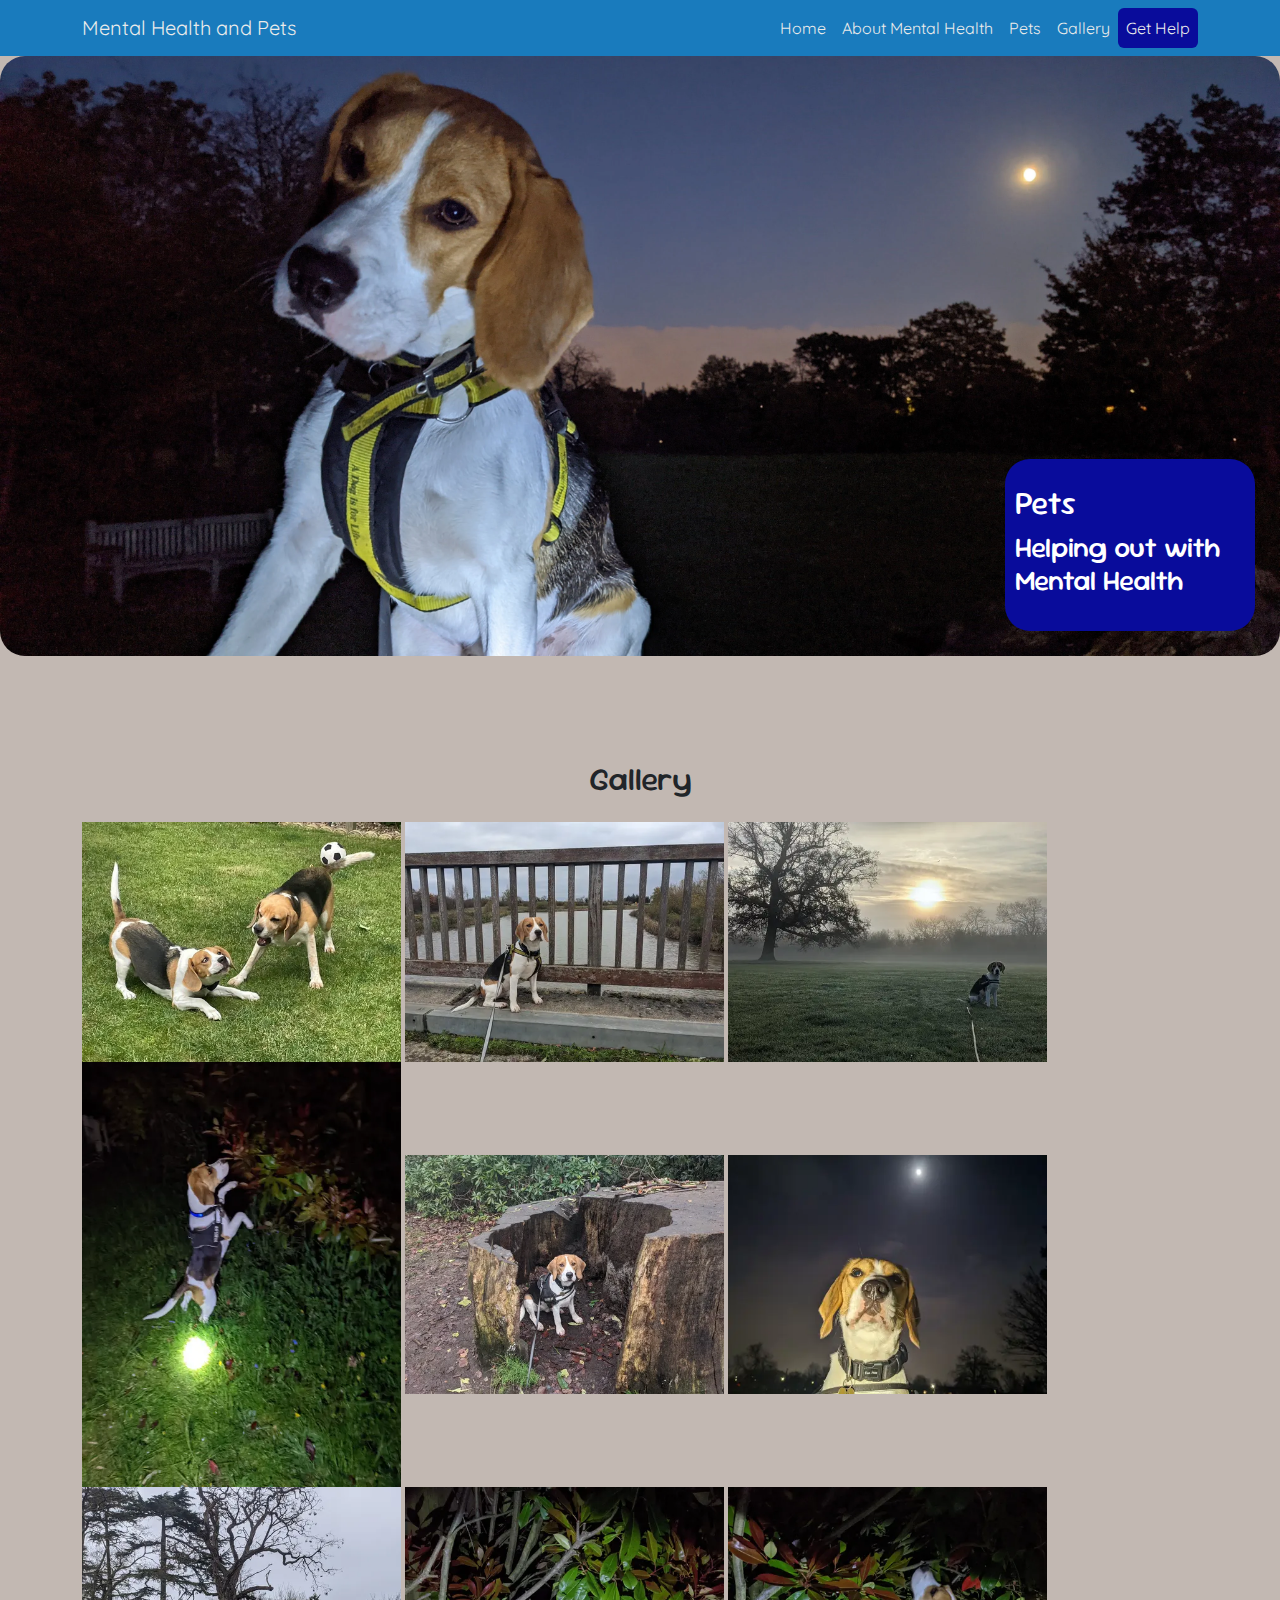
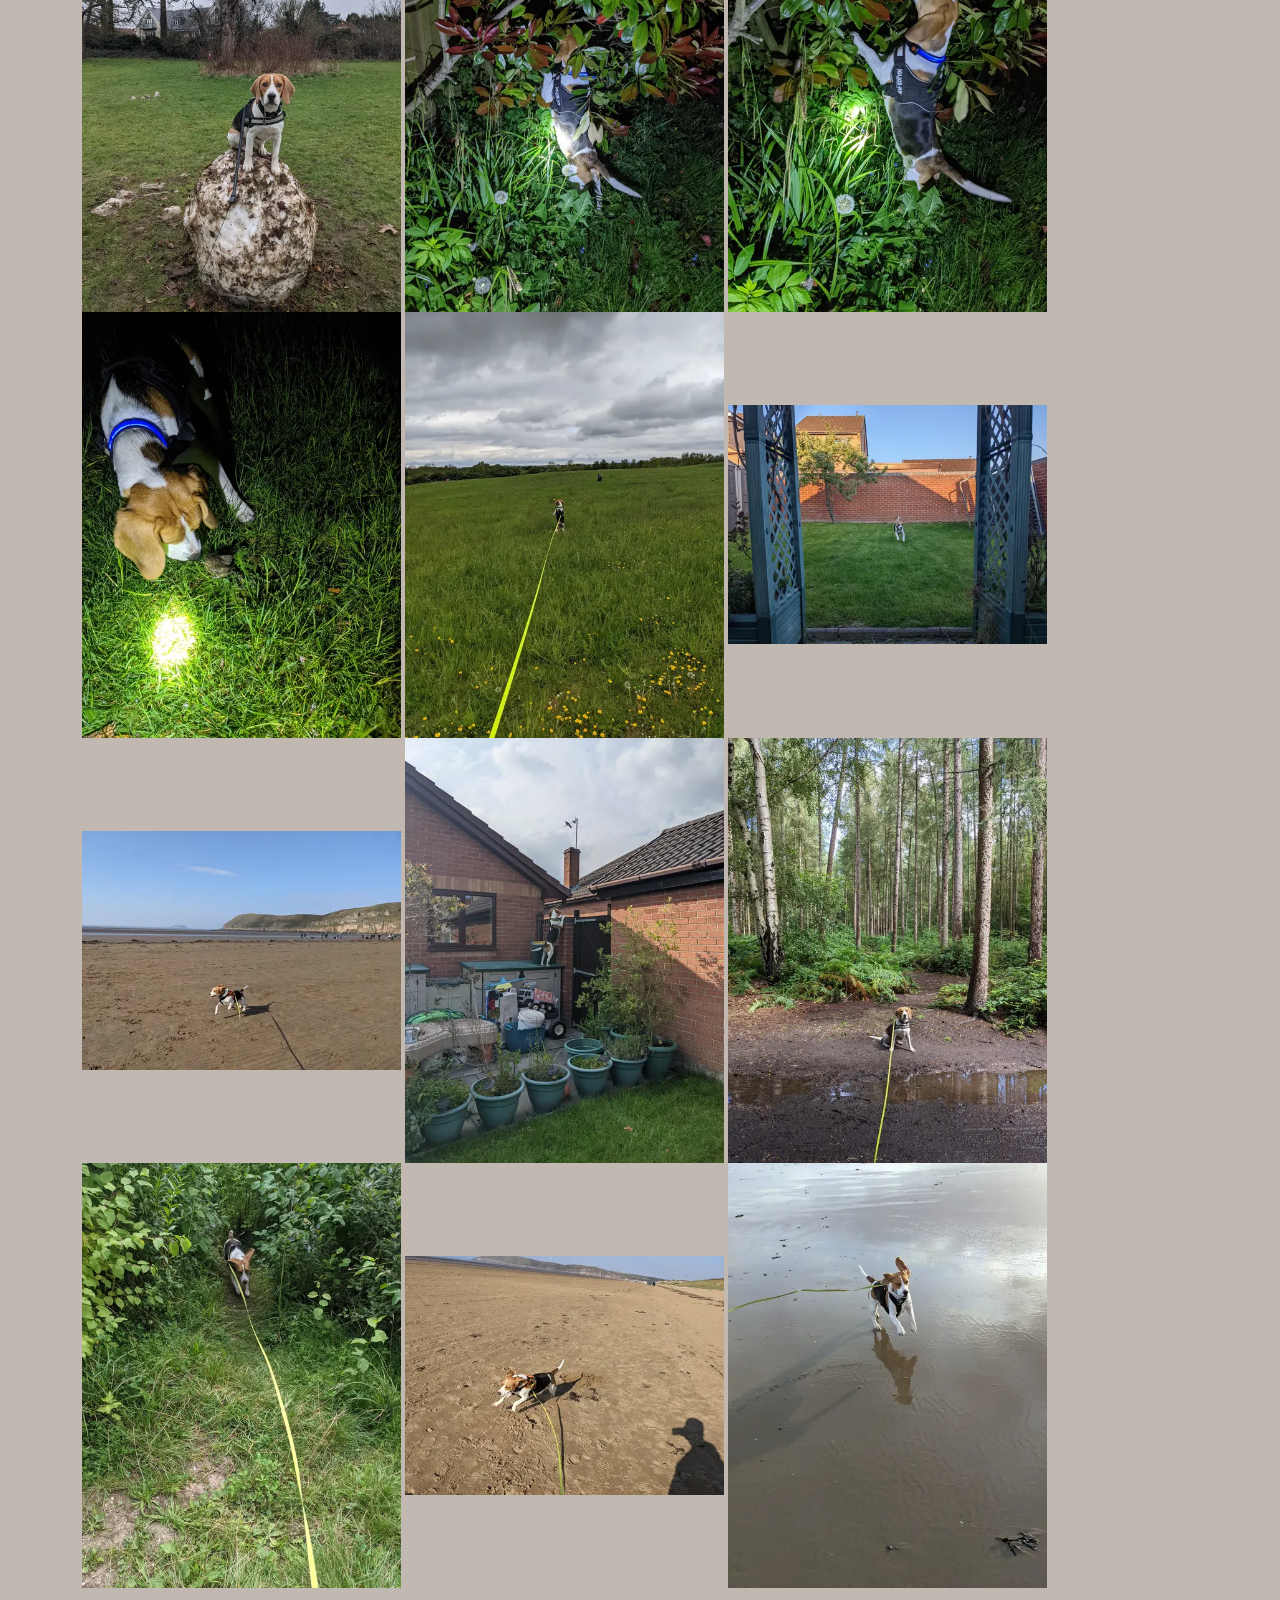
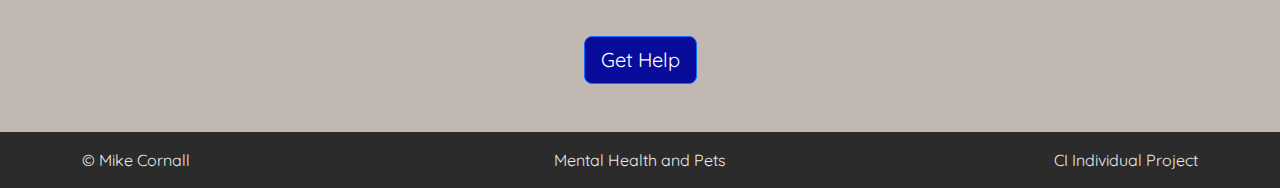
==== commit 9d6d720c: "Attempt flexbox on gallery page" ====
--- a/gallery.html
+++ b/gallery.html
@@ -58,10 +58,46 @@
     </section>
 
     <main class="container mt-5 flex-grow-1">
-        <section id="gallery" class="my-5">
-            <div class="container">
-                <h2 class="text-center mb-4">Gallery</h2>
-                <div class="row">
+        <section id="gallery" class="mb-5">
+            <h2 class="text-center mb-4">Gallery</h2>
+            <div id="photos">
+                    <img src="assets/images/gallery1.webp" alt="Gallery image showing pet beagles">
+                    <img src="assets/images/gallery2.webp" alt="Gallery image showing pet beagles">
+                    <img src="assets/images/gallery3.webp" alt="Gallery image showing pet beagles">
+                    <img src="assets/images/gallery7.webp" alt="Gallery image showing pet beagles">
+                    <img src="assets/images/gallery4.webp" alt="Gallery image showing pet beagles">
+                    <img src="assets/images/gallery5.webp" alt="Gallery image showing pet beagles">
+                    <img src="assets/images/gallery6.webp" alt="Gallery image showing pet beagles">
+                    <img src="assets/images/gallery8.webp" alt="Gallery image showing pet beagles">
+                    <img src="assets/images/gallery9.webp" alt="Gallery image showing pet beagles">
+                    <img src="assets/images/gallery11.webp" alt="Gallery image showing pet beagles">
+                    <img src="assets/images/gallery12.webp" alt="Gallery image showing pet beagles">
+                    <img src="assets/images/gallery13.webp" alt="Gallery image showing pet beagles">
+                    <img src="assets/images/gallery17.webp" alt="Gallery image showing pet beagles">
+                    <img src="assets/images/gallery14.webp" alt="Gallery image showing pet beagles">
+                    <img src="assets/images/gallery15.webp" alt="Gallery image showing pet beagles">
+                    <img src="assets/images/gallery16.webp" alt="Gallery image showing pet beagles">
+                    <img src="assets/images/gallery18.webp" alt="Gallery image showing pet beagles">
+                    <img src="assets/images/gallery19.webp" alt="Gallery image showing pet beagles">
+                <!-- LR Copy  -->
+                <!-- <section id="gallery">
+                    <h2 class="hidden-heading">Gallery</h2>
+                    <div id="photos">
+                        <img src="assets/images/athletes.webp" alt="Two athletes running together">
+                        <img src="assets/images/girls.webp" alt="Three girls at charity paint running festival">
+                        <img src="assets/images/runner3.webp" alt="Solo male runner jogging on beach">
+                        <img src="assets/images/man.webp" alt="Man at charity paint running festival">
+                        <img src="assets/images/runner1.webp" alt="Solo female runner jogging through Phoenix Park">
+                        <img src="assets/images/runner2.webp" alt="Runners competing in marathon">
+                        <img src="assets/images/runner4.webp" alt="Solo female runner jogging on beach">
+                        <img src="assets/images/running_gang.webp"
+                            alt="Large group of runners taking part in a marathon on a rainy day">
+                        <img src="assets/images/mud-run.webp"
+                            alt="Two women runners taking a muddy selfie after the Mud Runners championship">
+                    </div>
+                </section> -->
+
+                <!-- <div class="row cflex">
                     <div class="col-12 col-md-6 col-lg-4 my-2">
                         <div class="card card-gallery">
                             <img src="assets/images/gallery1.webp" class="card-img-top"
@@ -470,7 +506,7 @@
                                 alt="Gallery image showing pet beagles">
                         </div>
                     </div>
-                </div>
+                </div> -->
             </div>
         </section>
 
--- a/assets/css/style.css
+++ b/assets/css/style.css
@@ -51,7 +51,6 @@
     border-radius: 25px;
 }
 
-
 /* Nav styling */
 nav{
     background-color: var(--light-blue);
@@ -100,6 +99,27 @@
 #about .card,
 #effects .card {
     min-height: 0;
+}
+
+/* Gallery Flex */
+.flexcontainer {
+    display: flex;
+    flex-wrap: wrap;
+    padding: 0;
+    justify-content: space-between;
+    width: 100vw;
+}
+
+/* Gallery page */
+#photos img {
+    width: 100%;
+    max-width: 256px;
+    min-width: calc(100% / 3.5);
+    line-height: 1em;
+}
+
+#photos {
+    line-height: 0;
 }
 
 /* Modal */
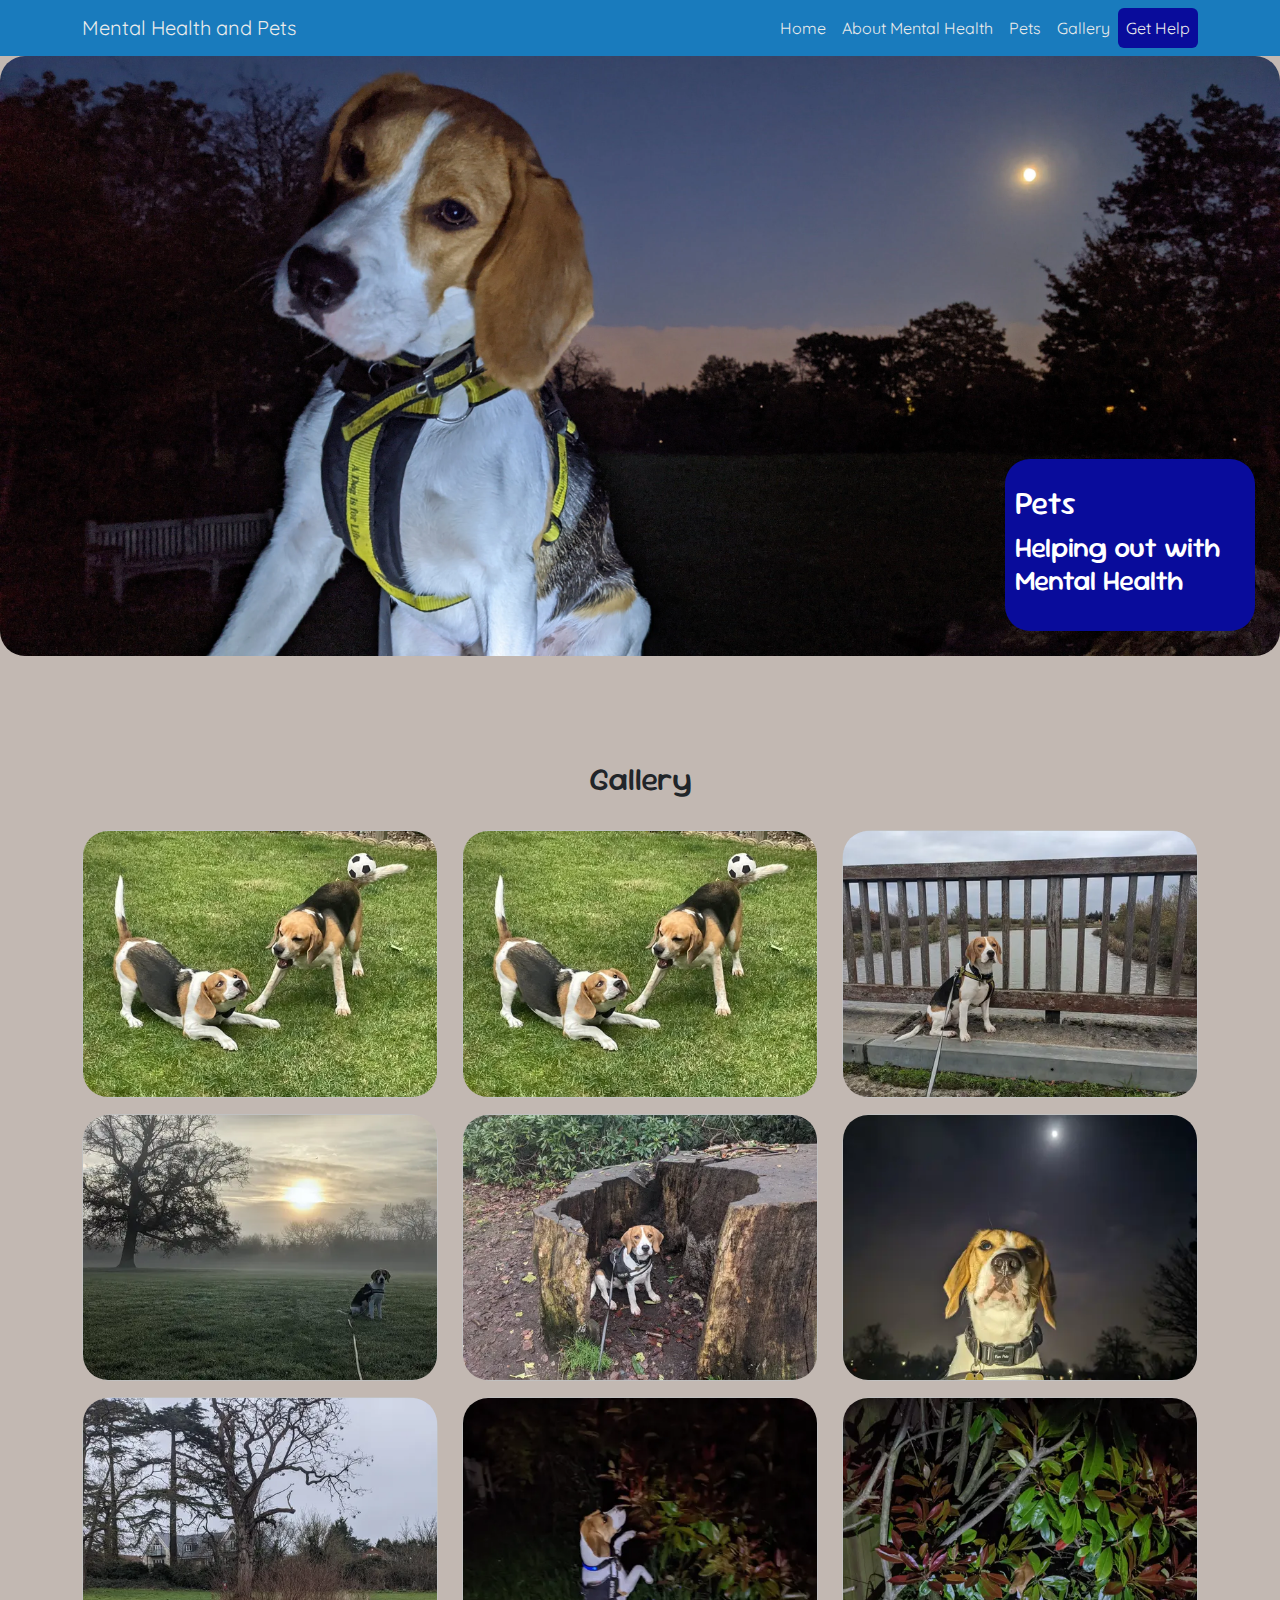
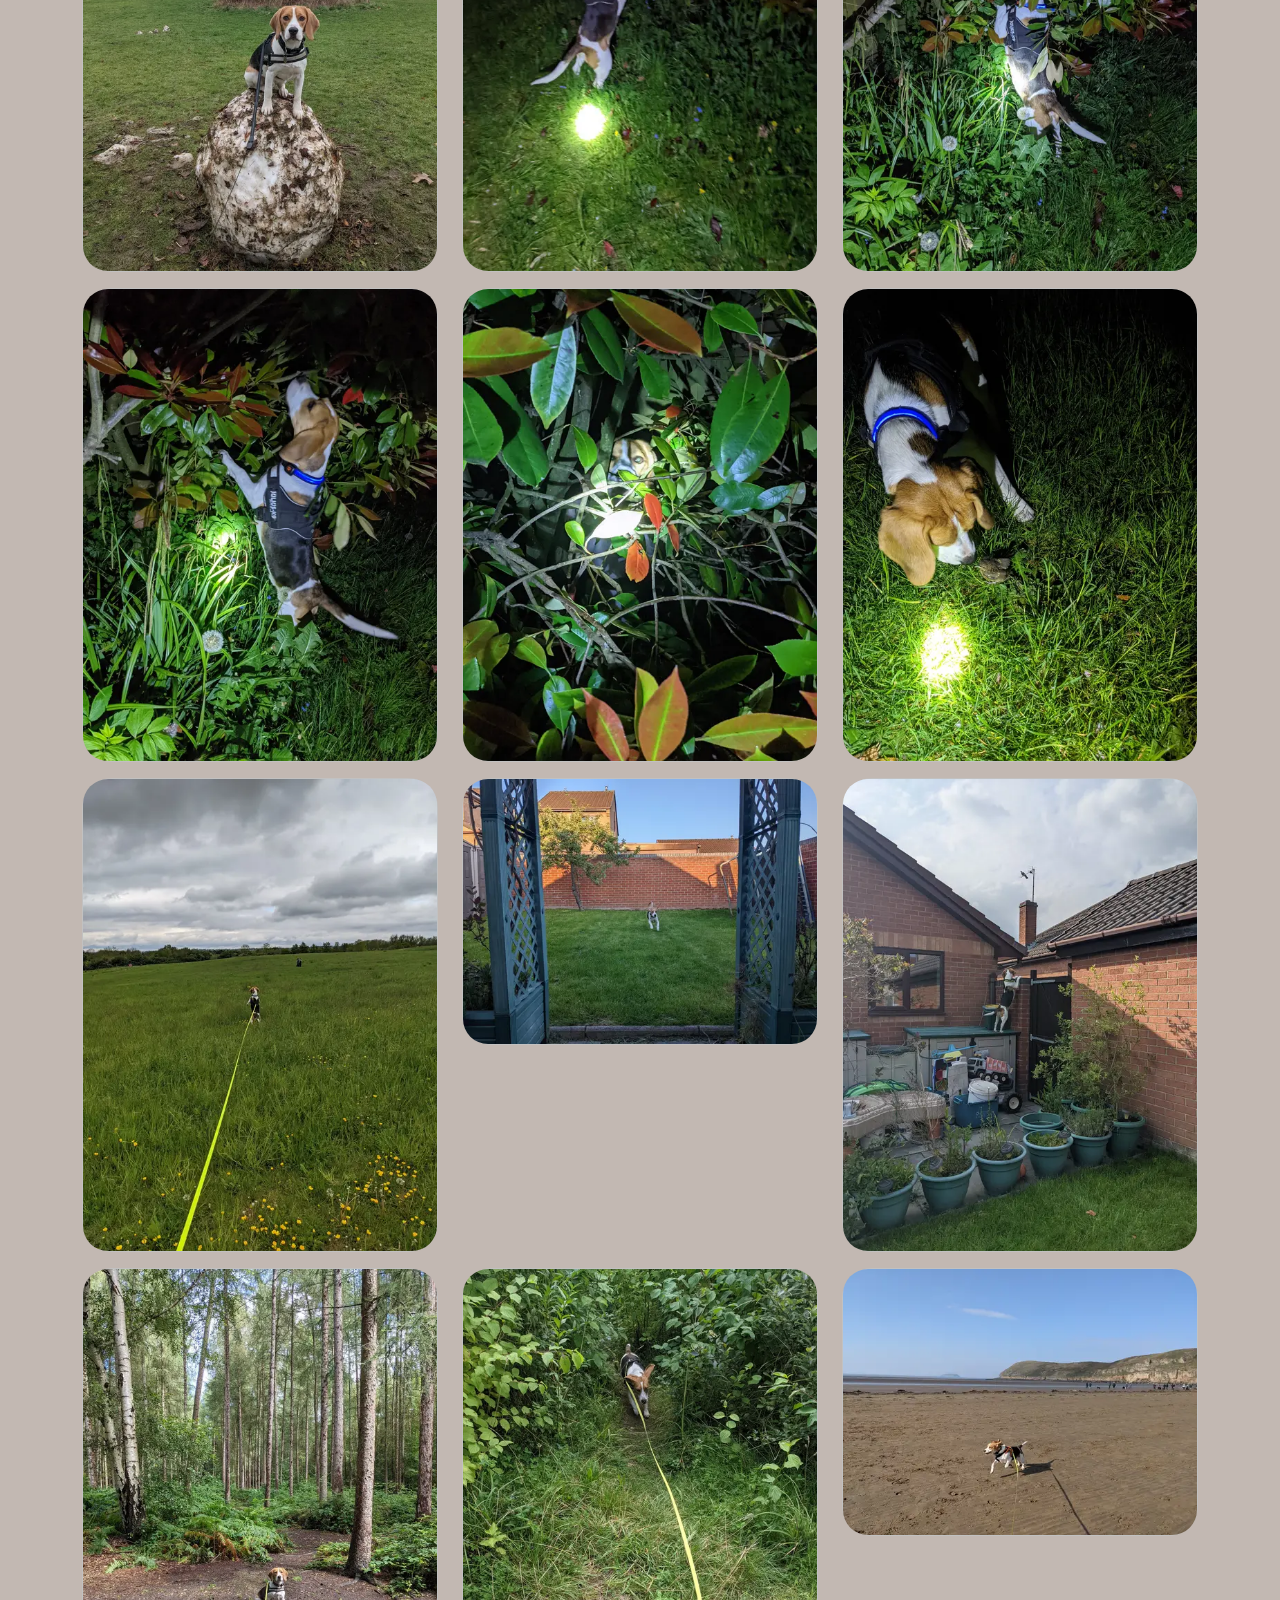
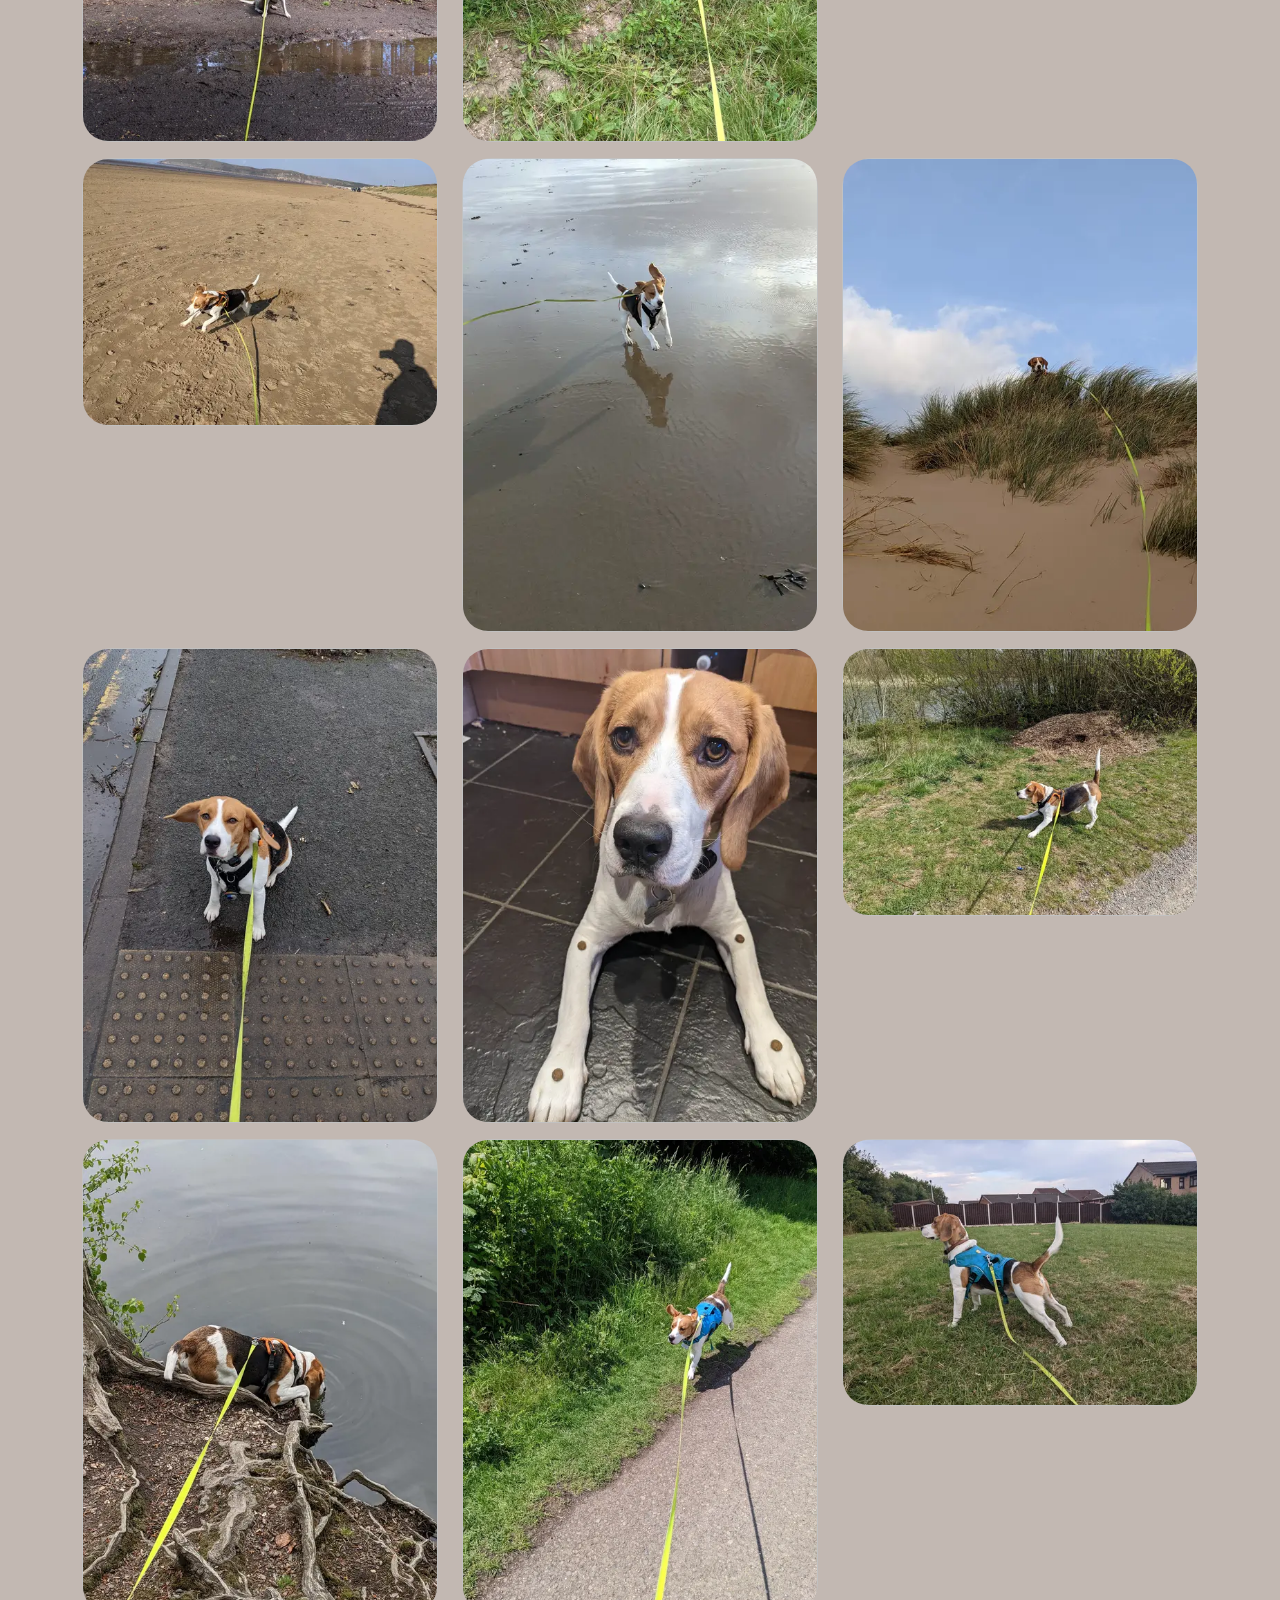
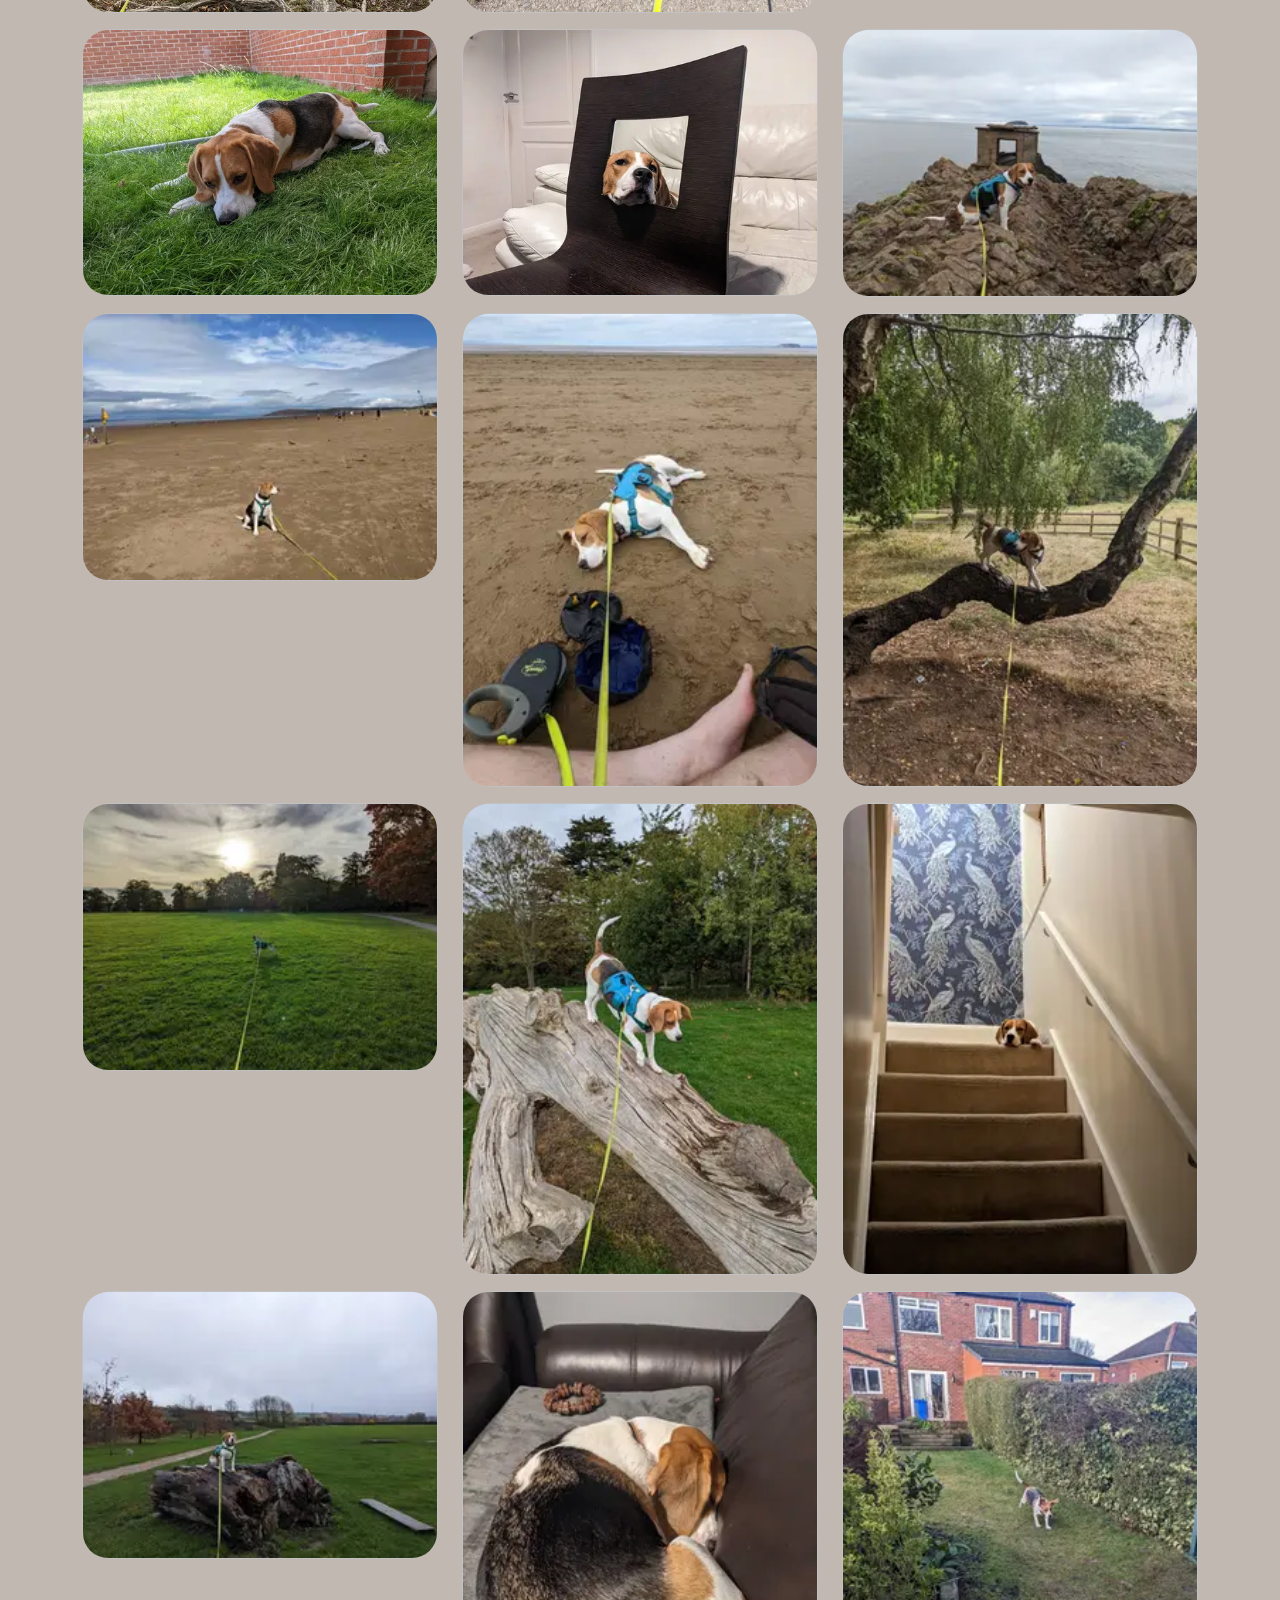
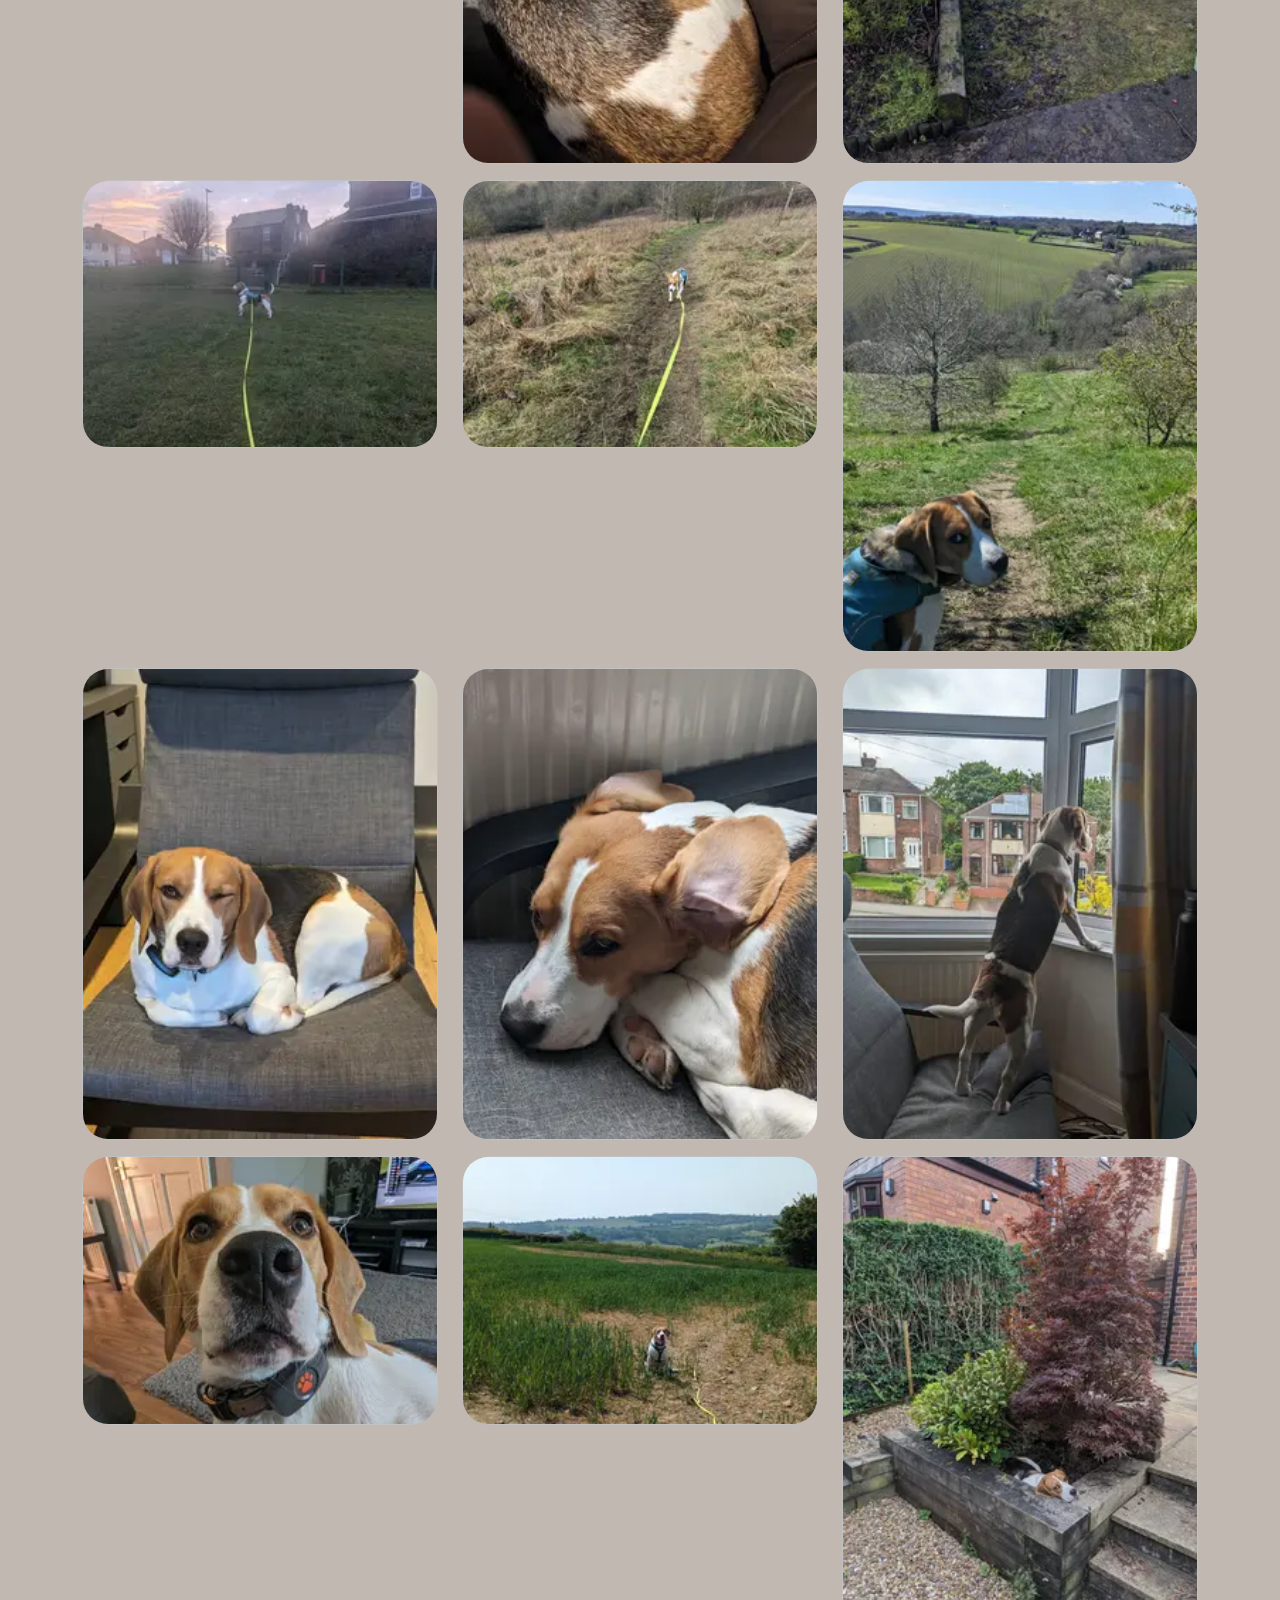
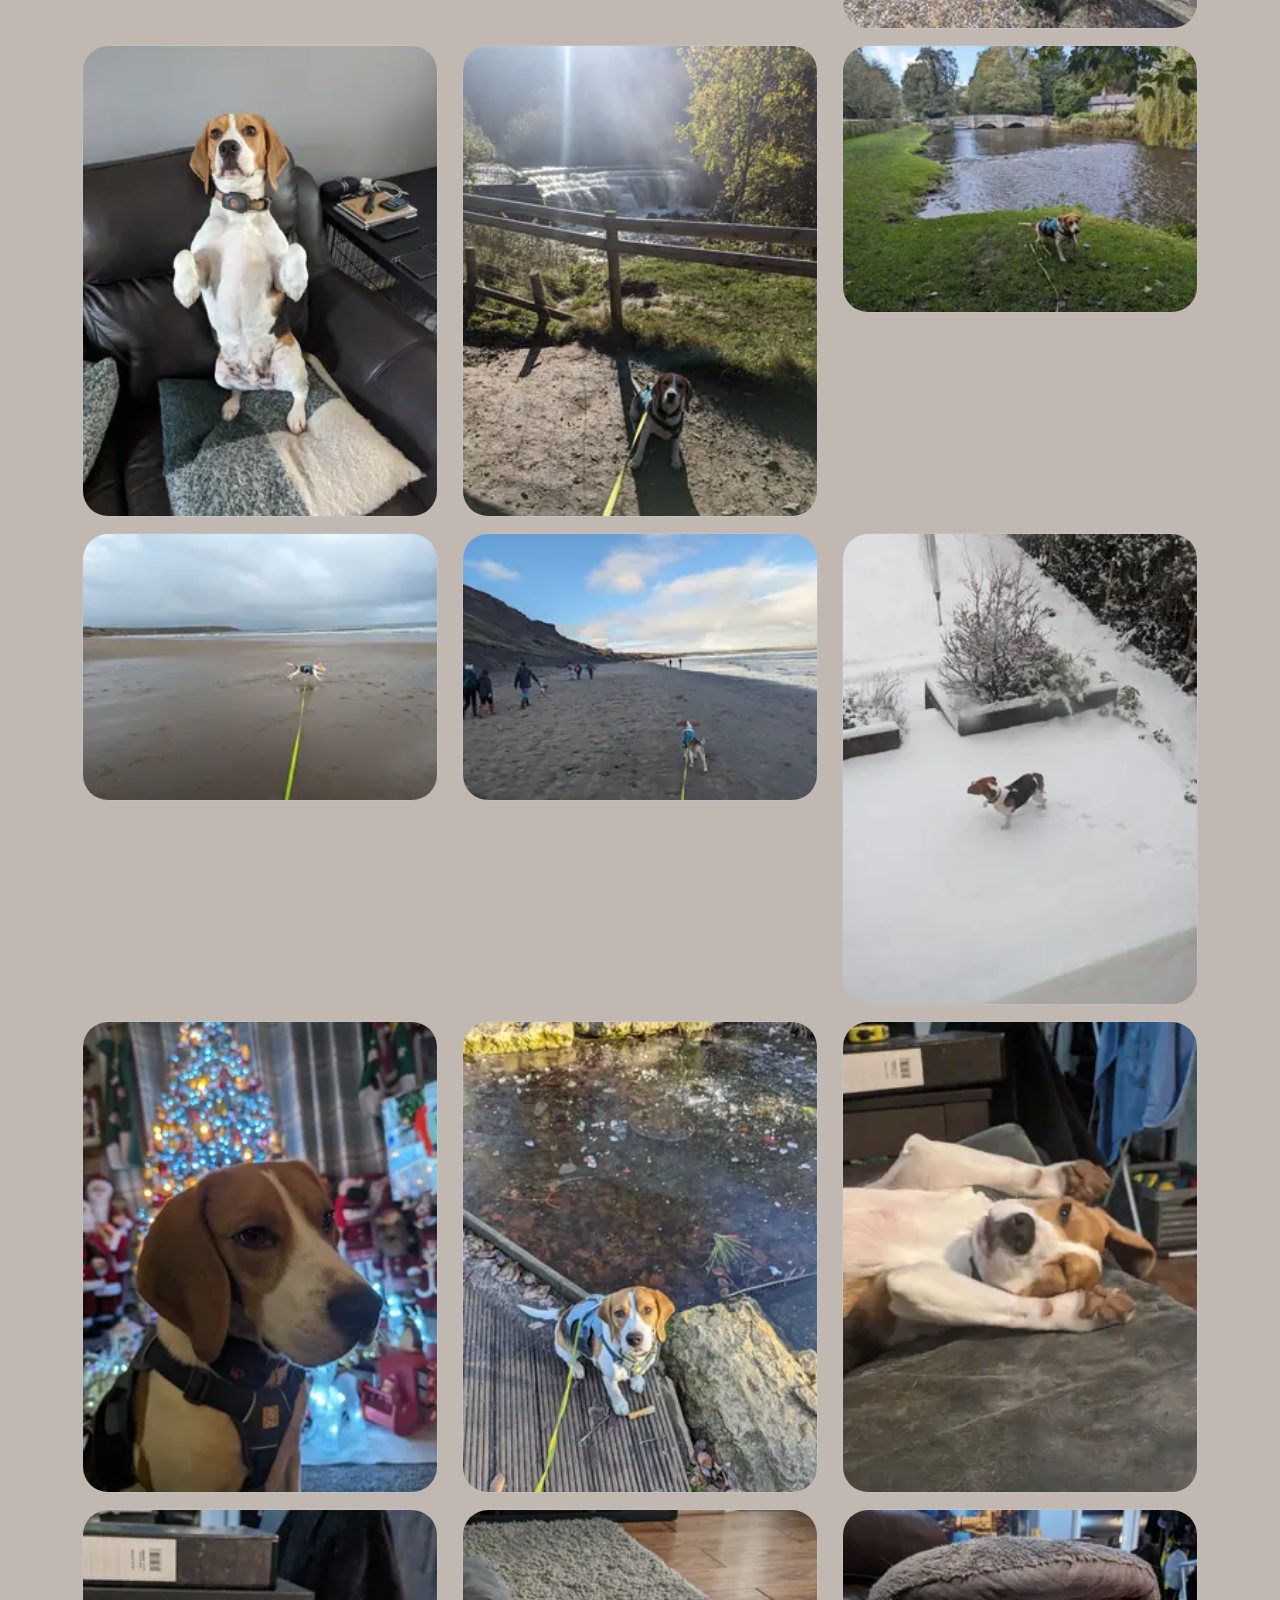
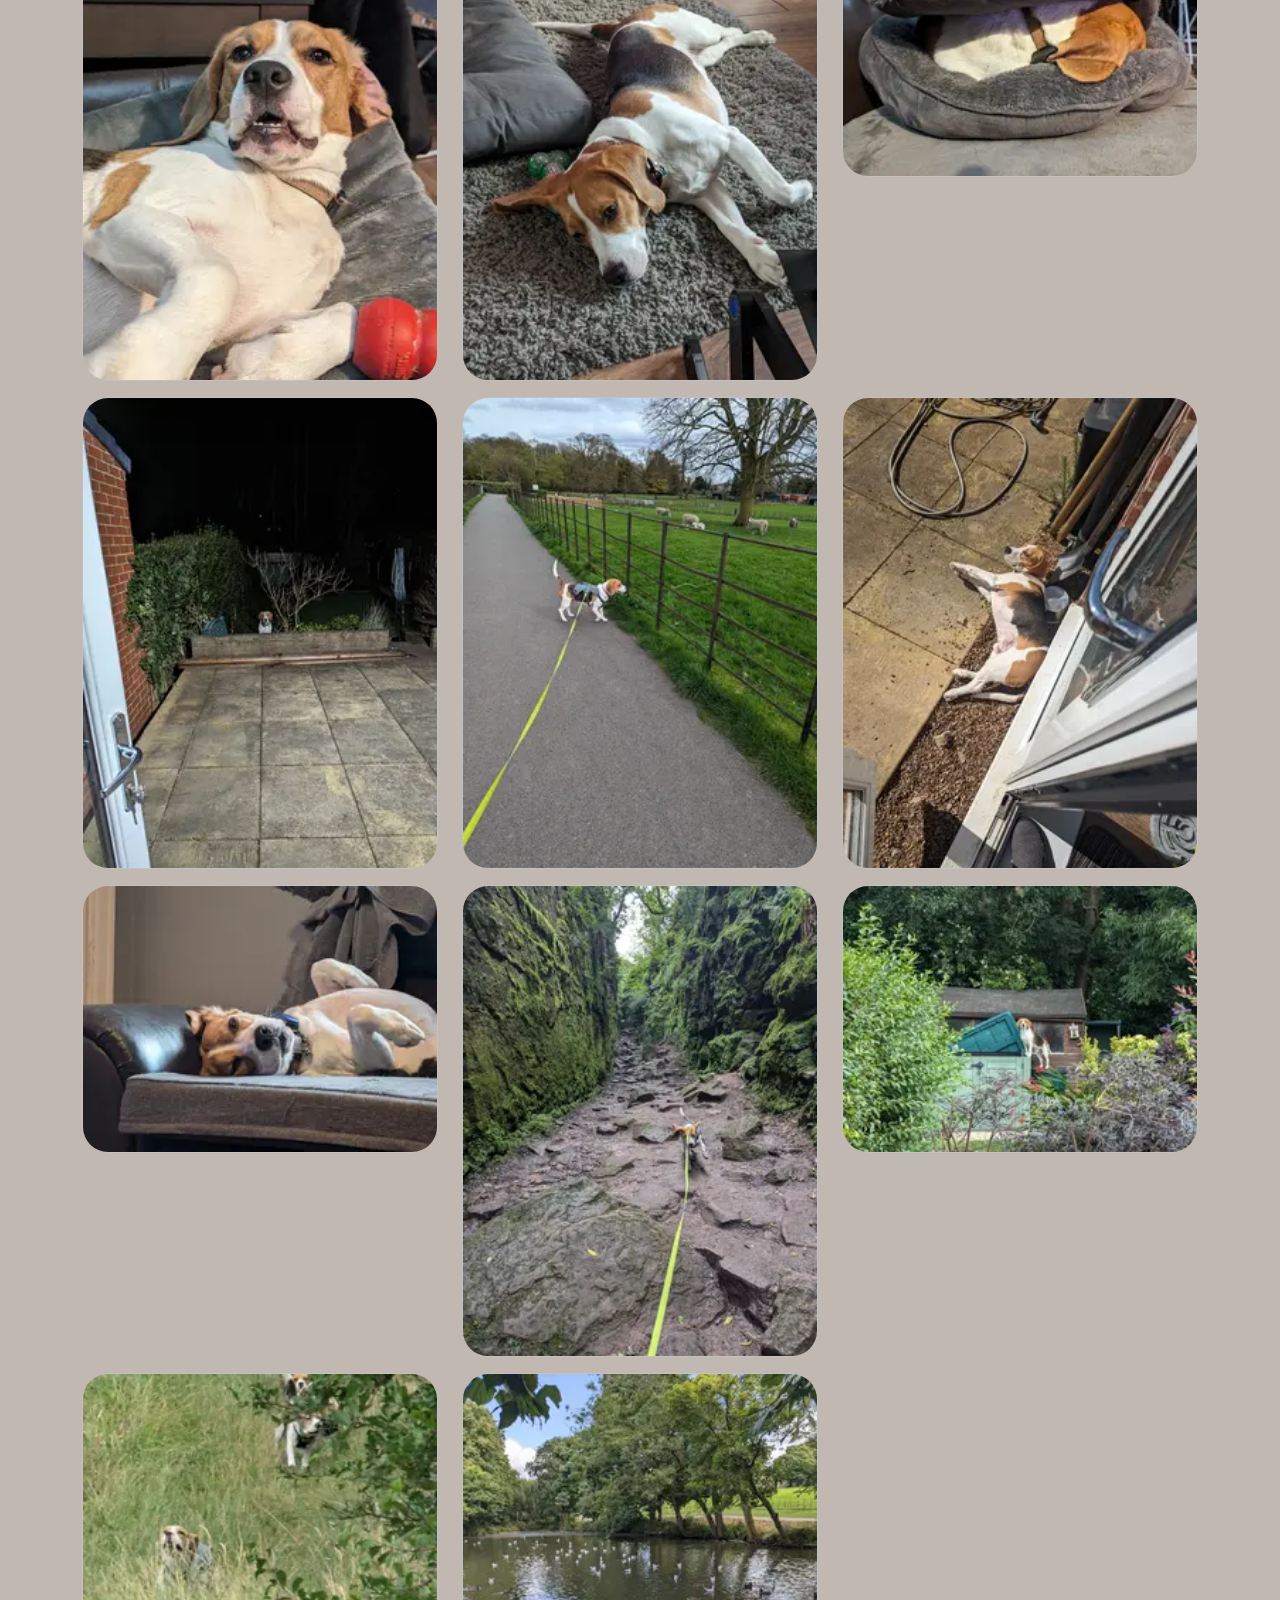
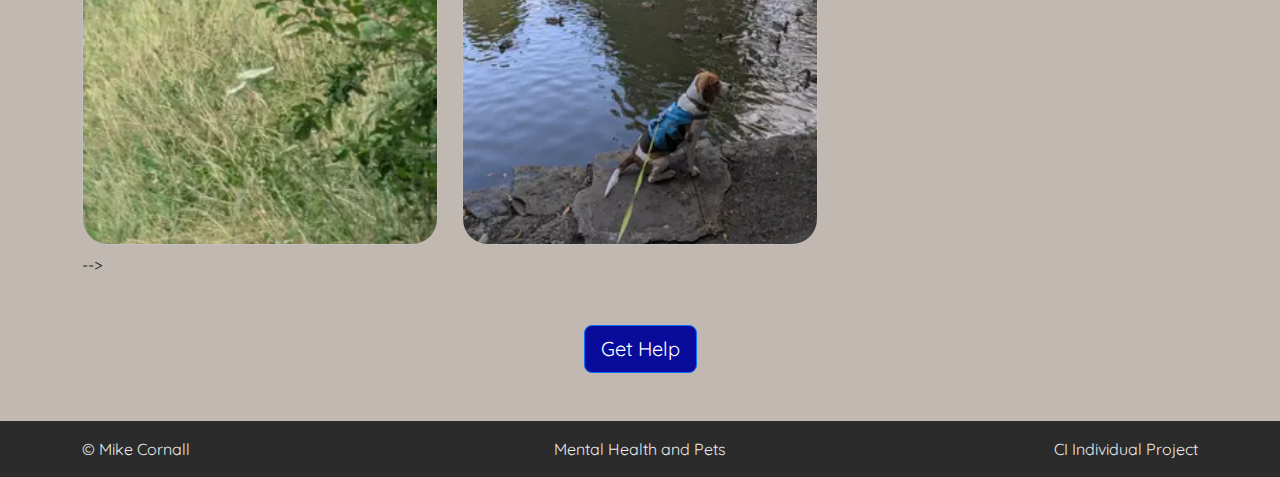
==== commit e4c8f03c: "Remove flexbox in gallery and revert to bootstrap code" ====
--- a/gallery.html
+++ b/gallery.html
@@ -60,44 +60,7 @@
     <main class="container mt-5 flex-grow-1">
         <section id="gallery" class="mb-5">
             <h2 class="text-center mb-4">Gallery</h2>
-            <div id="photos">
-                    <img src="assets/images/gallery1.webp" alt="Gallery image showing pet beagles">
-                    <img src="assets/images/gallery2.webp" alt="Gallery image showing pet beagles">
-                    <img src="assets/images/gallery3.webp" alt="Gallery image showing pet beagles">
-                    <img src="assets/images/gallery7.webp" alt="Gallery image showing pet beagles">
-                    <img src="assets/images/gallery4.webp" alt="Gallery image showing pet beagles">
-                    <img src="assets/images/gallery5.webp" alt="Gallery image showing pet beagles">
-                    <img src="assets/images/gallery6.webp" alt="Gallery image showing pet beagles">
-                    <img src="assets/images/gallery8.webp" alt="Gallery image showing pet beagles">
-                    <img src="assets/images/gallery9.webp" alt="Gallery image showing pet beagles">
-                    <img src="assets/images/gallery11.webp" alt="Gallery image showing pet beagles">
-                    <img src="assets/images/gallery12.webp" alt="Gallery image showing pet beagles">
-                    <img src="assets/images/gallery13.webp" alt="Gallery image showing pet beagles">
-                    <img src="assets/images/gallery17.webp" alt="Gallery image showing pet beagles">
-                    <img src="assets/images/gallery14.webp" alt="Gallery image showing pet beagles">
-                    <img src="assets/images/gallery15.webp" alt="Gallery image showing pet beagles">
-                    <img src="assets/images/gallery16.webp" alt="Gallery image showing pet beagles">
-                    <img src="assets/images/gallery18.webp" alt="Gallery image showing pet beagles">
-                    <img src="assets/images/gallery19.webp" alt="Gallery image showing pet beagles">
-                <!-- LR Copy  -->
-                <!-- <section id="gallery">
-                    <h2 class="hidden-heading">Gallery</h2>
-                    <div id="photos">
-                        <img src="assets/images/athletes.webp" alt="Two athletes running together">
-                        <img src="assets/images/girls.webp" alt="Three girls at charity paint running festival">
-                        <img src="assets/images/runner3.webp" alt="Solo male runner jogging on beach">
-                        <img src="assets/images/man.webp" alt="Man at charity paint running festival">
-                        <img src="assets/images/runner1.webp" alt="Solo female runner jogging through Phoenix Park">
-                        <img src="assets/images/runner2.webp" alt="Runners competing in marathon">
-                        <img src="assets/images/runner4.webp" alt="Solo female runner jogging on beach">
-                        <img src="assets/images/running_gang.webp"
-                            alt="Large group of runners taking part in a marathon on a rainy day">
-                        <img src="assets/images/mud-run.webp"
-                            alt="Two women runners taking a muddy selfie after the Mud Runners championship">
-                    </div>
-                </section> -->
-
-                <!-- <div class="row cflex">
+<div class="row">
                     <div class="col-12 col-md-6 col-lg-4 my-2">
                         <div class="card card-gallery">
                             <img src="assets/images/gallery1.webp" class="card-img-top"
--- a/assets/css/style.css
+++ b/assets/css/style.css
@@ -101,27 +101,6 @@
     min-height: 0;
 }
 
-/* Gallery Flex */
-.flexcontainer {
-    display: flex;
-    flex-wrap: wrap;
-    padding: 0;
-    justify-content: space-between;
-    width: 100vw;
-}
-
-/* Gallery page */
-#photos img {
-    width: 100%;
-    max-width: 256px;
-    min-width: calc(100% / 3.5);
-    line-height: 1em;
-}
-
-#photos {
-    line-height: 0;
-}
-
 /* Modal */
 .modal-content {
     background-color: var(--silver);
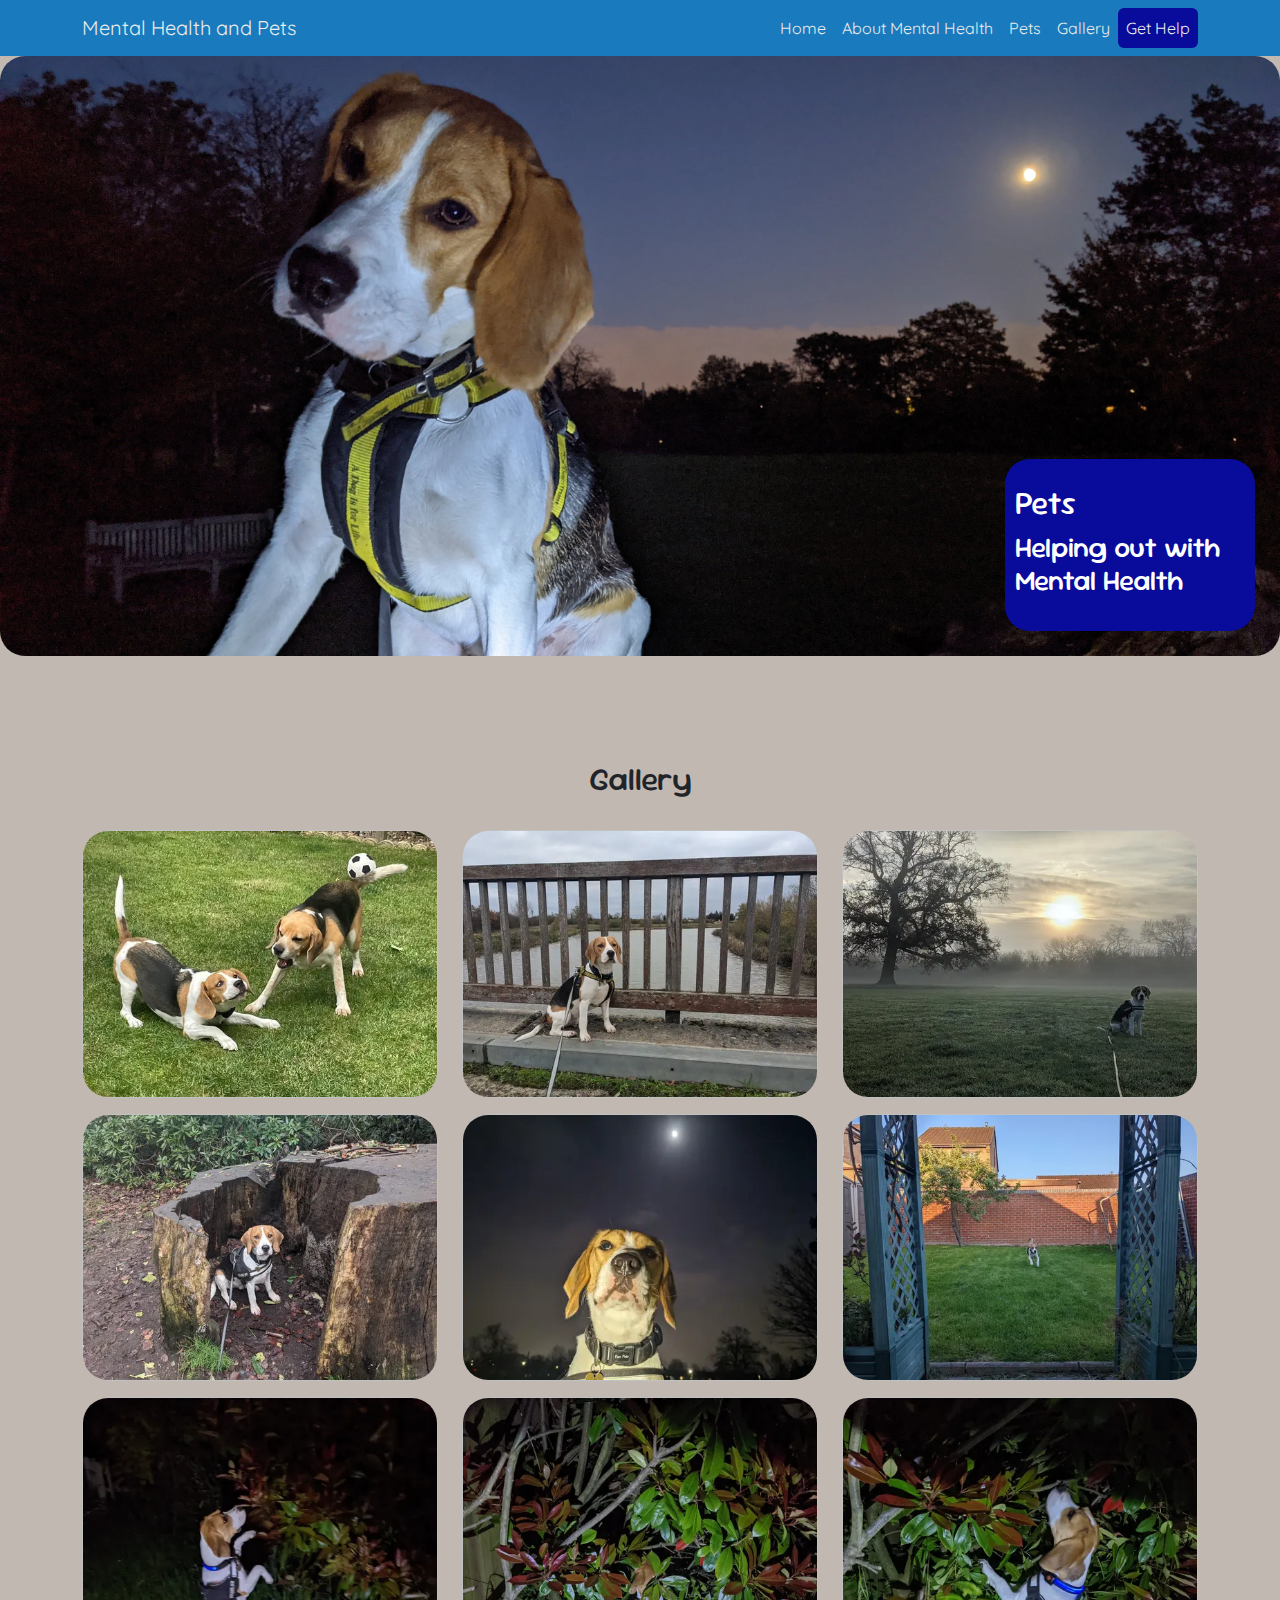
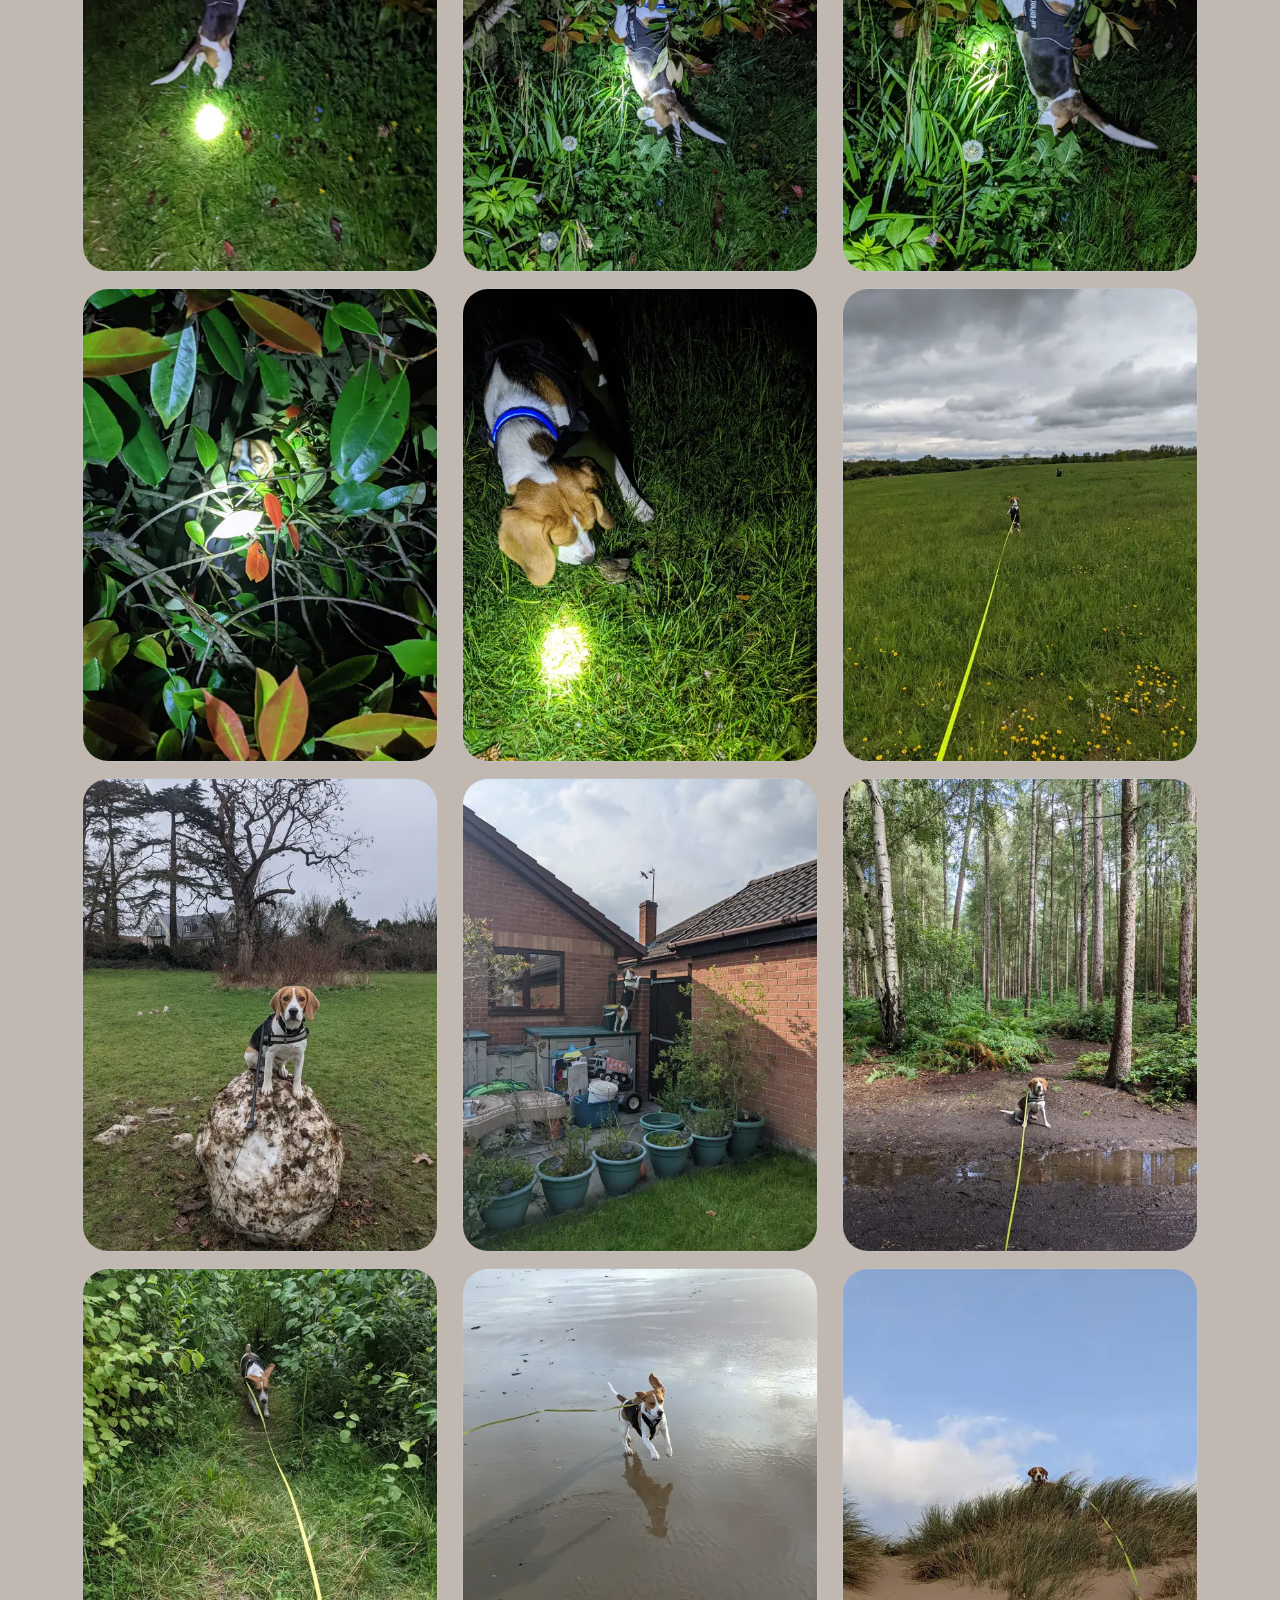
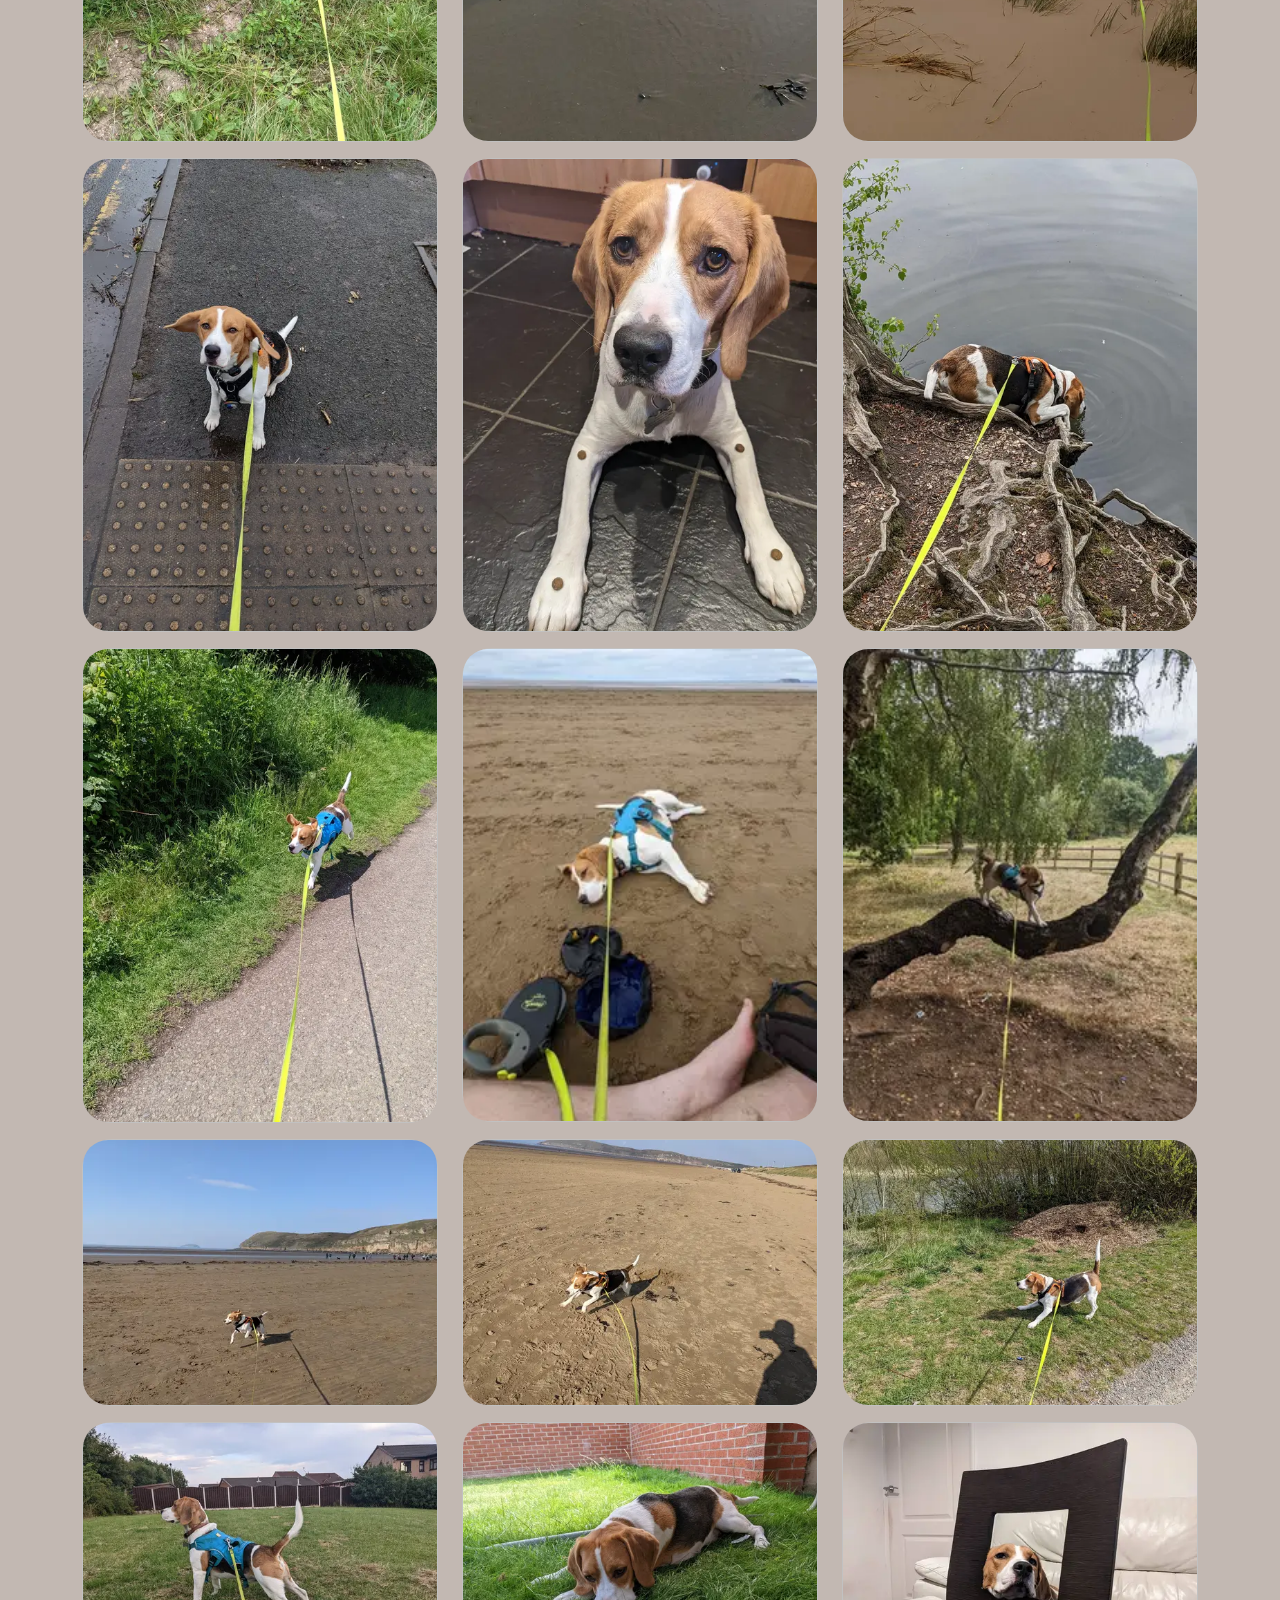
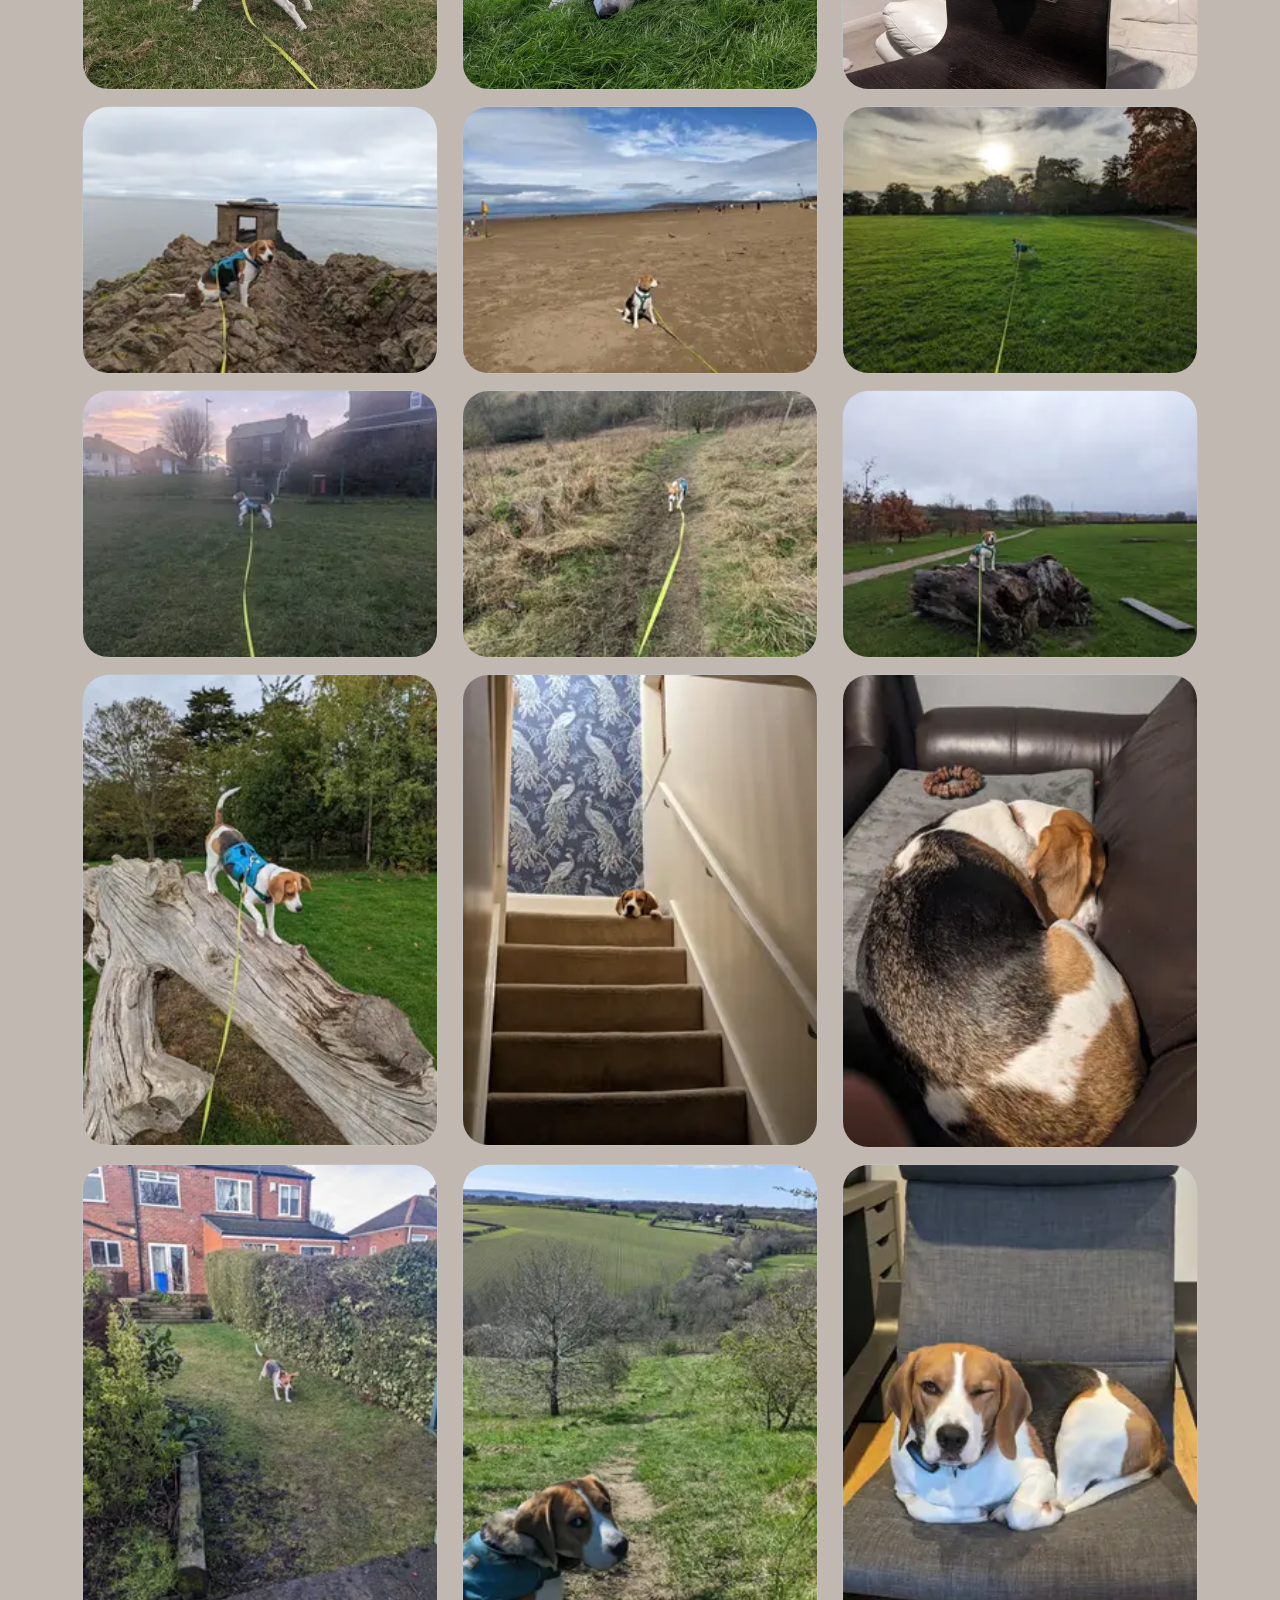
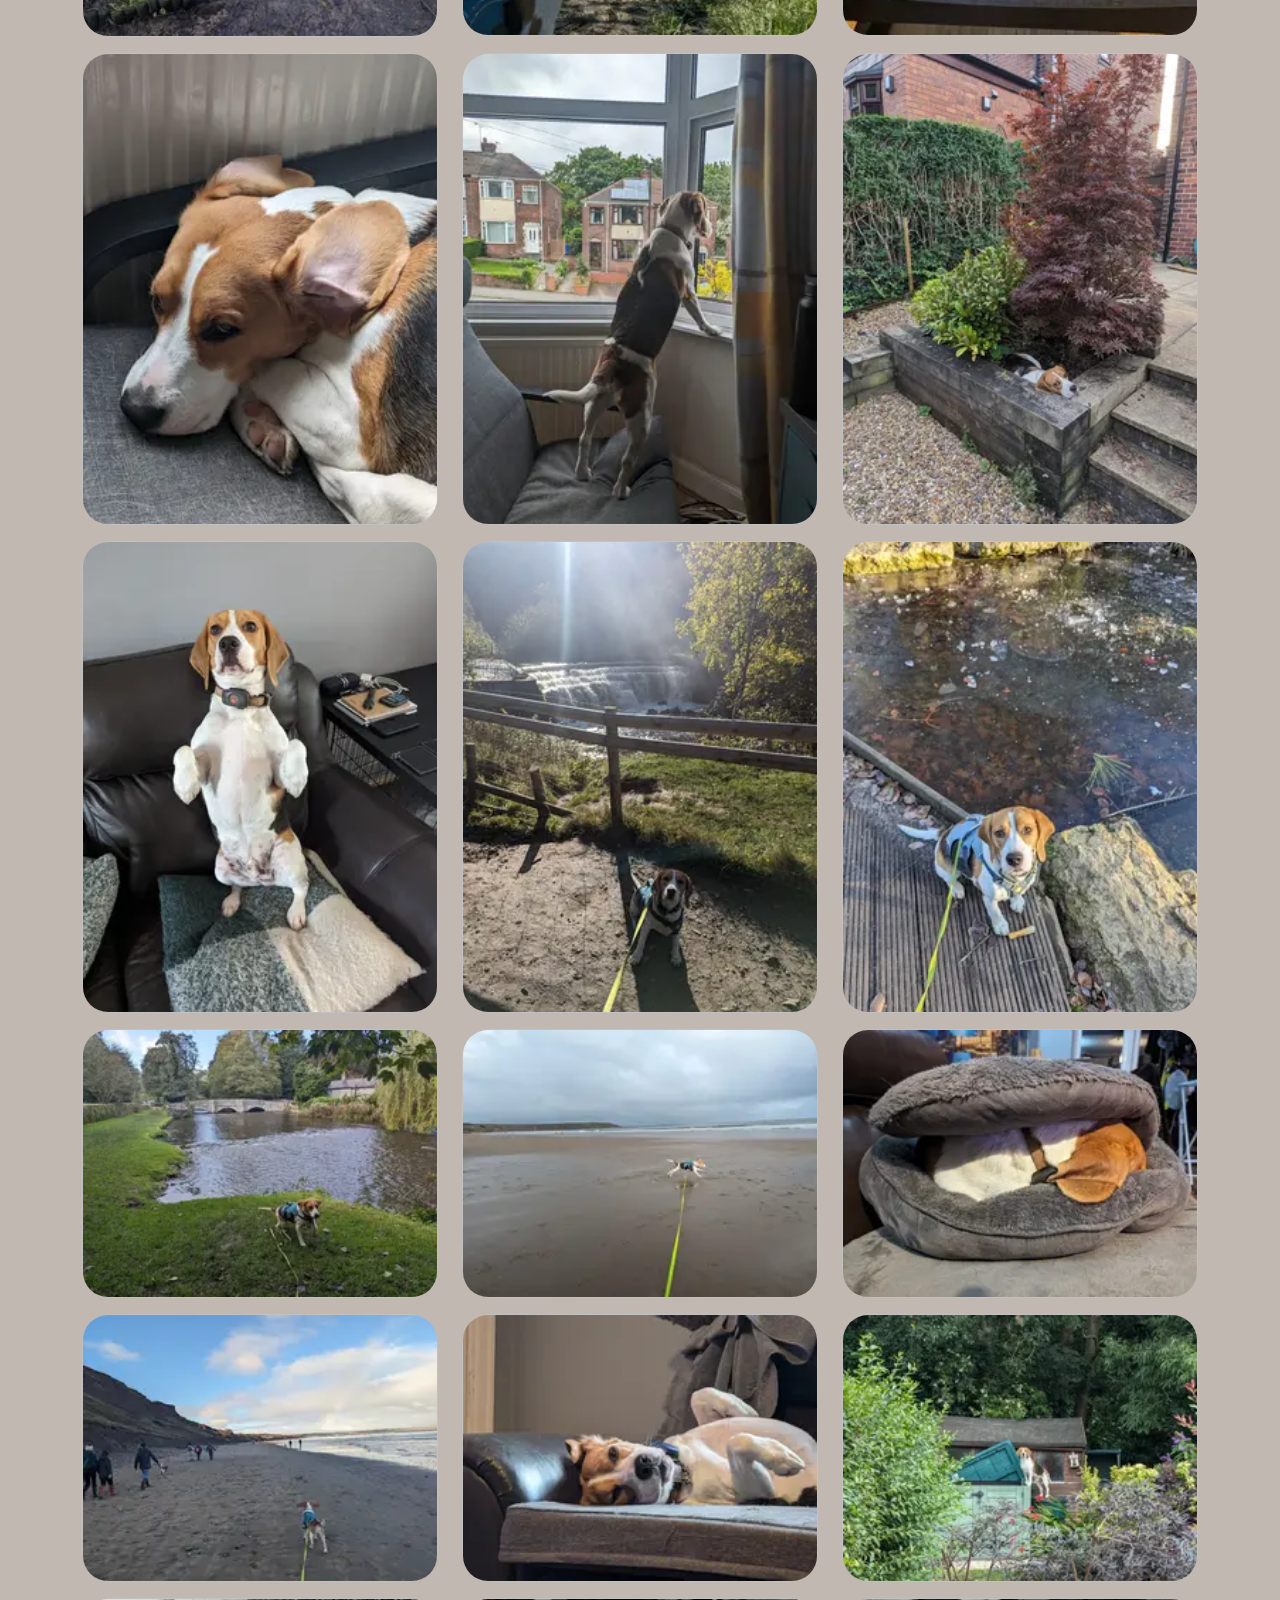
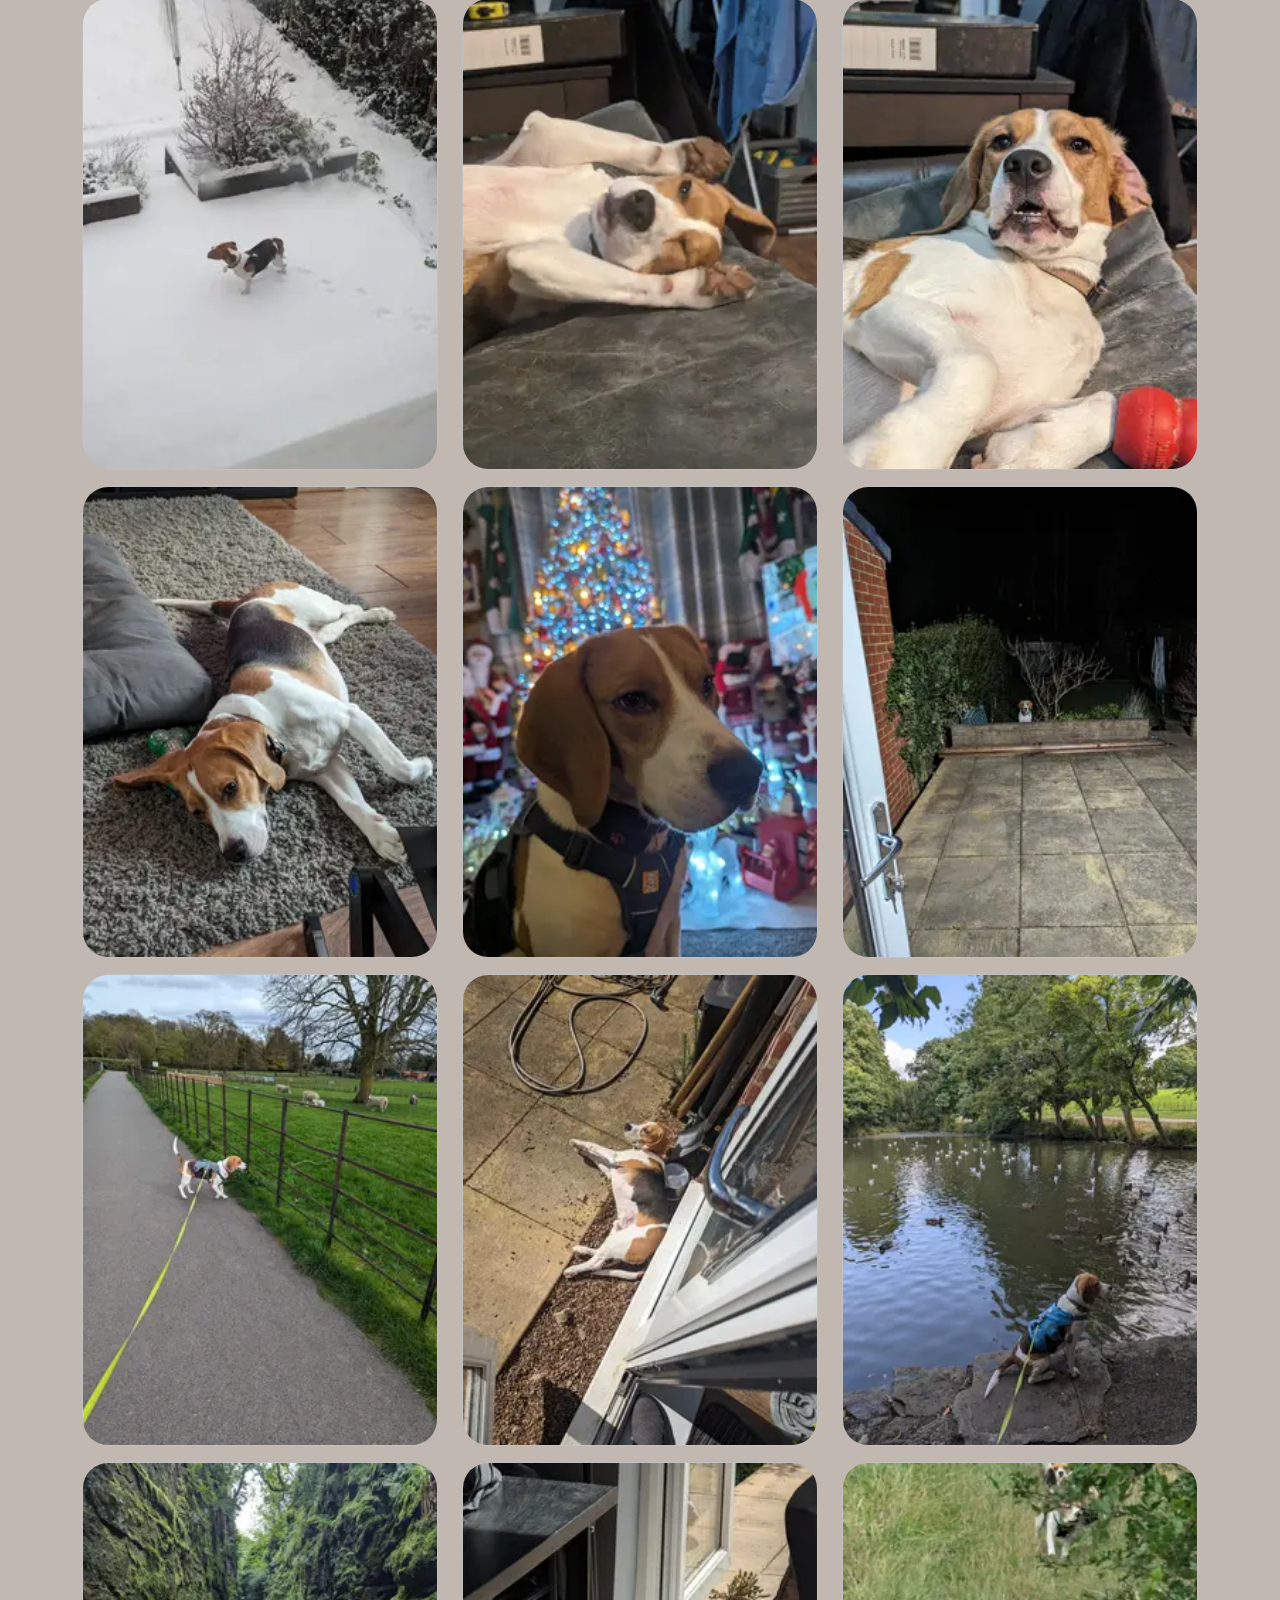
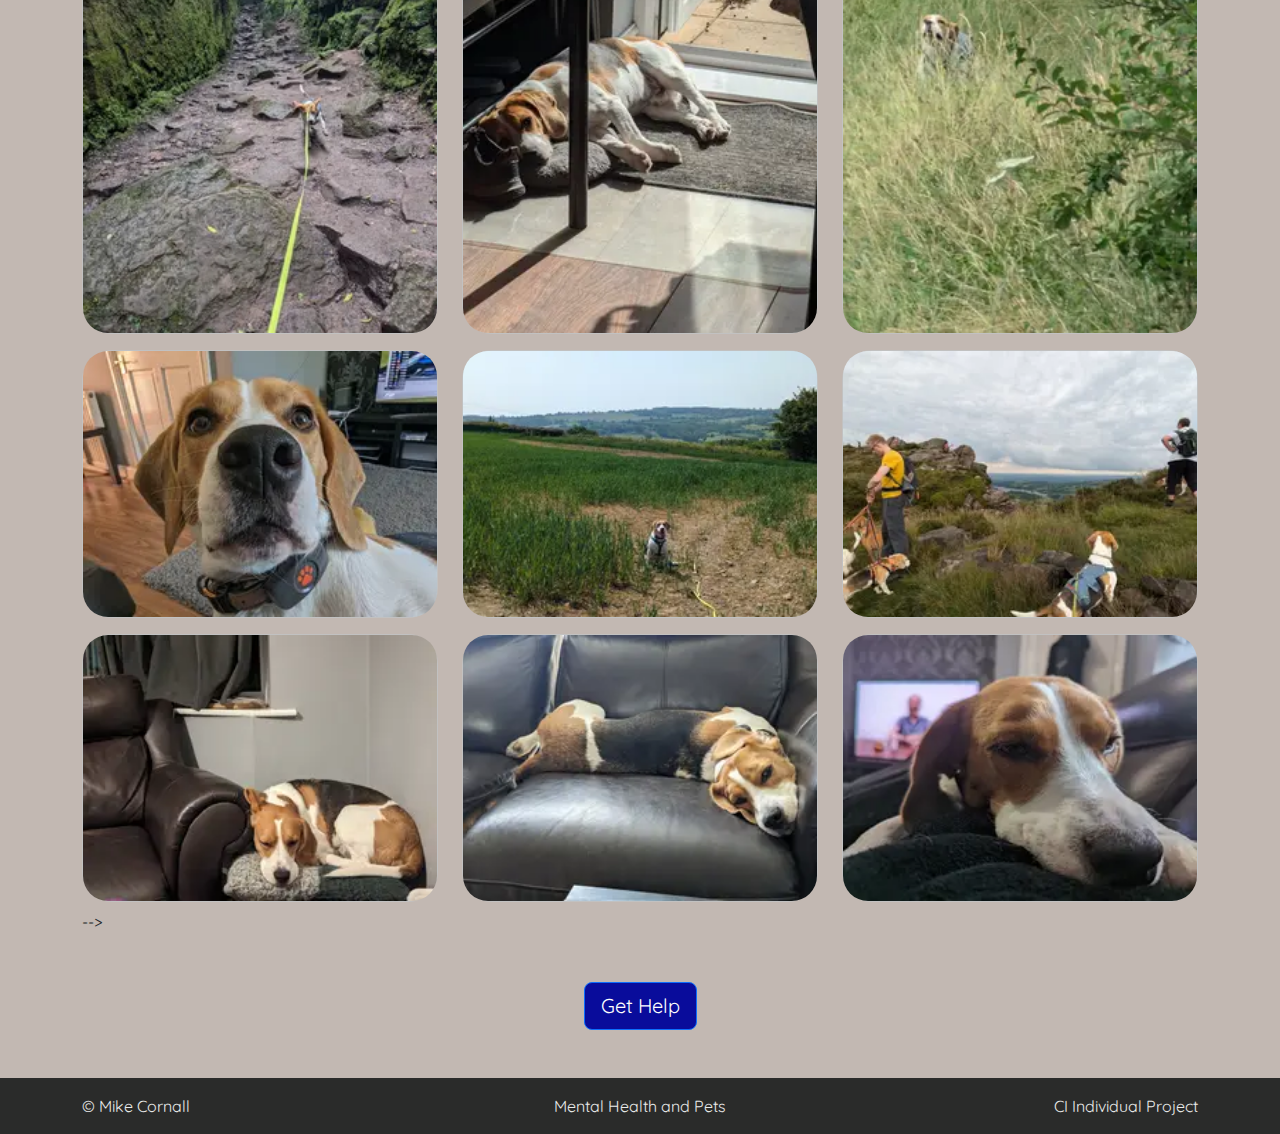
==== commit 21a6a3de: "Add 5 images and rearrange images on gallery page for responsiveness" ====
--- a/gallery.html
+++ b/gallery.html
@@ -60,416 +60,435 @@
     <main class="container mt-5 flex-grow-1">
         <section id="gallery" class="mb-5">
             <h2 class="text-center mb-4">Gallery</h2>
-<div class="row">
-                    <div class="col-12 col-md-6 col-lg-4 my-2">
-                        <div class="card card-gallery">
-                            <img src="assets/images/gallery1.webp" class="card-img-top"
-                                alt="Gallery image showing pet beagles">
-                        </div>
-                    </div>
-                    <div class="col-12 col-md-6 col-lg-4 my-2">
-                        <div class="card card-gallery">
-                            <img src="assets/images/gallery1.webp" class="card-img-top"
-                                alt="Gallery image showing pet beagles">
-                        </div>
-                    </div>
-                    <div class="col-12 col-md-6 col-lg-4 my-2">
-                        <div class="card card-gallery">
-                            <img src="assets/images/gallery2.webp" class="card-img-top"
-                                alt="Gallery image showing pet beagles">
-                        </div>
-                    </div>
-                    <div class="col-12 col-md-6 col-lg-4 my-2">
-                        <div class="card card-gallery">
-                            <img src="assets/images/gallery3.webp" class="card-img-top"
-                                alt="Gallery image showing pet beagles">
-                        </div>
-                    </div>
-                    <div class="col-12 col-md-6 col-lg-4 my-2">
-                        <div class="card card-gallery">
-                            <img src="assets/images/gallery4.webp" class="card-img-top"
-                                alt="Gallery image showing pet beagles">
-                        </div>
-                    </div>
-                    <div class="col-12 col-md-6 col-lg-4 my-2">
-                        <div class="card card-gallery">
-                            <img src="assets/images/gallery5.webp" class="card-img-top"
-                                alt="Gallery image showing pet beagles">
-                        </div>
-                    </div>
-                    <div class="col-12 col-md-6 col-lg-4 my-2">
-                        <div class="card card-gallery">
-                            <img src="assets/images/gallery6.webp" class="card-img-top"
-                                alt="Gallery image showing pet beagles">
-                        </div>
-                    </div>
-                    <div class="col-12 col-md-6 col-lg-4 my-2">
-                        <div class="card card-gallery">
-                            <img src="assets/images/gallery7.webp" class="card-img-top"
-                                alt="Gallery image showing pet beagles">
-                        </div>
-                    </div>
-                    <div class="col-12 col-md-6 col-lg-4 my-2">
-                        <div class="card card-gallery">
-                            <img src="assets/images/gallery8.webp" class="card-img-top"
-                                alt="Gallery image showing pet beagles">
-                        </div>
-                    </div>
-                    <div class="col-12 col-md-6 col-lg-4 my-2">
-                        <div class="card card-gallery">
-                            <img src="assets/images/gallery9.webp" class="card-img-top"
-                                alt="Gallery image showing pet beagles">
-                        </div>
-                    </div>
-                    <div class="col-12 col-md-6 col-lg-4 my-2">
-                        <div class="card card-gallery">
-                            <img src="assets/images/gallery10.webp" class="card-img-top"
-                                alt="Gallery image showing pet beagles">
-                        </div>
-                    </div>
-                    <div class="col-12 col-md-6 col-lg-4 my-2">
-                        <div class="card card-gallery">
-                            <img src="assets/images/gallery11.webp" class="card-img-top"
-                                alt="Gallery image showing pet beagles">
-                        </div>
-                    </div>
-                    <div class="col-12 col-md-6 col-lg-4 my-2">
-                        <div class="card card-gallery">
-                            <img src="assets/images/gallery12.webp" class="card-img-top"
-                                alt="Gallery image showing pet beagles">
-                        </div>
-                    </div>
-                    <div class="col-12 col-md-6 col-lg-4 my-2">
-                        <div class="card card-gallery">
-                            <img src="assets/images/gallery13.webp" class="card-img-top"
-                                alt="Gallery image showing pet beagles">
-                        </div>
-                    </div>
-                    <div class="col-12 col-md-6 col-lg-4 my-2">
-                        <div class="card card-gallery">
-                            <img src="assets/images/gallery14.webp" class="card-img-top"
-                                alt="Gallery image showing pet beagles">
-                        </div>
-                    </div>
-                    <div class="col-12 col-md-6 col-lg-4 my-2">
-                        <div class="card card-gallery">
-                            <img src="assets/images/gallery15.webp" class="card-img-top"
-                                alt="Gallery image showing pet beagles">
-                        </div>
-                    </div>
-                    <div class="col-12 col-md-6 col-lg-4 my-2">
-                        <div class="card card-gallery">
-                            <img src="assets/images/gallery16.webp" class="card-img-top"
-                                alt="Gallery image showing pet beagles">
-                        </div>
-                    </div>
-                    <div class="col-12 col-md-6 col-lg-4 my-2">
-                        <div class="card card-gallery">
-                            <img src="assets/images/gallery17.webp" class="card-img-top"
-                                alt="Gallery image showing pet beagles">
-                        </div>
-                    </div>
-                    <div class="col-12 col-md-6 col-lg-4 my-2">
-                        <div class="card card-gallery">
-                            <img src="assets/images/gallery18.webp" class="card-img-top"
-                                alt="Gallery image showing pet beagles">
-                        </div>
-                    </div>
-                    <div class="col-12 col-md-6 col-lg-4 my-2">
-                        <div class="card card-gallery">
-                            <img src="assets/images/gallery19.webp" class="card-img-top"
-                                alt="Gallery image showing pet beagles">
-                        </div>
-                    </div>
-                    <div class="col-12 col-md-6 col-lg-4 my-2">
-                        <div class="card card-gallery">
-                            <img src="assets/images/gallery20.webp" class="card-img-top"
-                                alt="Gallery image showing pet beagles">
-                        </div>
-                    </div>
-                    <div class="col-12 col-md-6 col-lg-4 my-2">
-                        <div class="card card-gallery">
-                            <img src="assets/images/gallery21.webp" class="card-img-top"
-                                alt="Gallery image showing pet beagles">
-                        </div>
-                    </div>
-                    <div class="col-12 col-md-6 col-lg-4 my-2">
-                        <div class="card card-gallery">
-                            <img src="assets/images/gallery22.webp" class="card-img-top"
-                                alt="Gallery image showing pet beagles">
-                        </div>
-                    </div>
-                    <div class="col-12 col-md-6 col-lg-4 my-2">
-                        <div class="card card-gallery">
-                            <img src="assets/images/gallery23.webp" class="card-img-top"
-                                alt="Gallery image showing pet beagles">
-                        </div>
-                    </div>
-                    <div class="col-12 col-md-6 col-lg-4 my-2">
-                        <div class="card card-gallery">
-                            <img src="assets/images/gallery24.webp" class="card-img-top"
-                                alt="Gallery image showing pet beagles">
-                        </div>
-                    </div>
-                    <div class="col-12 col-md-6 col-lg-4 my-2">
-                        <div class="card card-gallery">
-                            <img src="assets/images/gallery25.webp" class="card-img-top"
-                                alt="Gallery image showing pet beagles">
-                        </div>
-                    </div>
-                    <div class="col-12 col-md-6 col-lg-4 my-2">
-                        <div class="card card-gallery">
-                            <img src="assets/images/gallery26.webp" class="card-img-top"
-                                alt="Gallery image showing pet beagles">
-                        </div>
-                    </div>
-                    <div class="col-12 col-md-6 col-lg-4 my-2">
-                        <div class="card card-gallery">
-                            <img src="assets/images/gallery27.webp" class="card-img-top"
-                                alt="Gallery image showing pet beagles">
-                        </div>
-                    </div>
-                    <div class="col-12 col-md-6 col-lg-4 my-2">
-                        <div class="card card-gallery">
-                            <img src="assets/images/gallery28.webp" class="card-img-top"
-                                alt="Gallery image showing pet beagles">
-                        </div>
-                    </div>
-                    <div class="col-12 col-md-6 col-lg-4 my-2">
-                        <div class="card card-gallery">
-                            <img src="assets/images/gallery29.webp" class="card-img-top"
-                                alt="Gallery image showing pet beagles">
-                        </div>
-                    </div>
-                    <div class="col-12 col-md-6 col-lg-4 my-2">
-                        <div class="card card-gallery">
-                            <img src="assets/images/gallery30.webp" class="card-img-top"
-                                alt="Gallery image showing pet beagles">
-                        </div>
-                    </div>
-                    <div class="col-12 col-md-6 col-lg-4 my-2">
-                        <div class="card card-gallery">
-                            <img src="assets/images/gallery31.webp" class="card-img-top"
-                                alt="Gallery image showing pet beagles">
-                        </div>
-                    </div>
-                    <div class="col-12 col-md-6 col-lg-4 my-2">
-                        <div class="card card-gallery">
-                            <img src="assets/images/gallery32.webp" class="card-img-top"
-                                alt="Gallery image showing pet beagles">
-                        </div>
-                    </div>
-                    <div class="col-12 col-md-6 col-lg-4 my-2">
-                        <div class="card card-gallery">
-                            <img src="assets/images/gallery33.webp" class="card-img-top"
-                                alt="Gallery image showing pet beagles">
-                        </div>
-                    </div>
-                    <div class="col-12 col-md-6 col-lg-4 my-2">
-                        <div class="card card-gallery">
-                            <img src="assets/images/gallery34.webp" class="card-img-top"
-                                alt="Gallery image showing pet beagles">
-                        </div>
-                    </div>
-                    <div class="col-12 col-md-6 col-lg-4 my-2">
-                        <div class="card card-gallery">
-                            <img src="assets/images/gallery35.webp" class="card-img-top"
-                                alt="Gallery image showing pet beagles">
-                        </div>
-                    </div>
-                    <div class="col-12 col-md-6 col-lg-4 my-2">
-                        <div class="card card-gallery">
-                            <img src="assets/images/gallery36.webp" class="card-img-top"
-                                alt="Gallery image showing pet beagles">
-                        </div>
-                    </div>
-                    <div class="col-12 col-md-6 col-lg-4 my-2">
-                        <div class="card card-gallery">
-                            <img src="assets/images/gallery37.webp" class="card-img-top"
-                                alt="Gallery image showing pet beagles">
-                        </div>
-                    </div>
-                    <div class="col-12 col-md-6 col-lg-4 my-2">
-                        <div class="card card-gallery">
-                            <img src="assets/images/gallery38.webp" class="card-img-top"
-                                alt="Gallery image showing pet beagles">
-                        </div>
-                    </div>
-                    <div class="col-12 col-md-6 col-lg-4 my-2">
-                        <div class="card card-gallery">
-                            <img src="assets/images/gallery39.webp" class="card-img-top"
-                                alt="Gallery image showing pet beagles">
-                        </div>
-                    </div>
-                    <div class="col-12 col-md-6 col-lg-4 my-2">
-                        <div class="card card-gallery">
-                            <img src="assets/images/gallery40.webp" class="card-img-top"
-                                alt="Gallery image showing pet beagles">
-                        </div>
-                    </div>
-                    <div class="col-12 col-md-6 col-lg-4 my-2">
-                        <div class="card card-gallery">
-                            <img src="assets/images/gallery41.webp" class="card-img-top"
-                                alt="Gallery image showing pet beagles">
-                        </div>
-                    </div>
-                    <div class="col-12 col-md-6 col-lg-4 my-2">
-                        <div class="card card-gallery">
-                            <img src="assets/images/gallery42.webp" class="card-img-top"
-                                alt="Gallery image showing pet beagles">
-                        </div>
-                    </div>
-                    <div class="col-12 col-md-6 col-lg-4 my-2">
-                        <div class="card card-gallery">
-                            <img src="assets/images/gallery43.webp" class="card-img-top"
-                                alt="Gallery image showing pet beagles">
-                        </div>
-                    </div>
-                    <div class="col-12 col-md-6 col-lg-4 my-2">
-                        <div class="card card-gallery">
-                            <img src="assets/images/gallery44.webp" class="card-img-top"
-                                alt="Gallery image showing pet beagles">
-                        </div>
-                    </div>
-                    <div class="col-12 col-md-6 col-lg-4 my-2">
-                        <div class="card card-gallery">
-                            <img src="assets/images/gallery45.webp" class="card-img-top"
-                                alt="Gallery image showing pet beagles">
-                        </div>
-                    </div>
-                    <div class="col-12 col-md-6 col-lg-4 my-2">
-                        <div class="card card-gallery">
-                            <img src="assets/images/gallery46.webp" class="card-img-top"
-                                alt="Gallery image showing pet beagles">
-                        </div>
-                    </div>
-                    <div class="col-12 col-md-6 col-lg-4 my-2">
-                        <div class="card card-gallery">
-                            <img src="assets/images/gallery47.webp" class="card-img-top"
-                                alt="Gallery image showing pet beagles">
-                        </div>
-                    </div>
-                    <div class="col-12 col-md-6 col-lg-4 my-2">
-                        <div class="card card-gallery">
-                            <img src="assets/images/gallery48.webp" class="card-img-top"
-                                alt="Gallery image showing pet beagles">
-                        </div>
-                    </div>
-                    <div class="col-12 col-md-6 col-lg-4 my-2">
-                        <div class="card card-gallery">
-                            <img src="assets/images/gallery49.webp" class="card-img-top"
-                                alt="Gallery image showing pet beagles">
-                        </div>
-                    </div>
-                    <div class="col-12 col-md-6 col-lg-4 my-2">
-                        <div class="card card-gallery">
-                            <img src="assets/images/gallery50.webp" class="card-img-top"
-                                alt="Gallery image showing pet beagles">
-                        </div>
-                    </div>
-                    <div class="col-12 col-md-6 col-lg-4 my-2">
-                        <div class="card card-gallery">
-                            <img src="assets/images/gallery51.webp" class="card-img-top"
-                                alt="Gallery image showing pet beagles">
-                        </div>
-                    </div>
-                    <div class="col-12 col-md-6 col-lg-4 my-2">
-                        <div class="card card-gallery">
-                            <img src="assets/images/gallery52.webp" class="card-img-top"
-                                alt="Gallery image showing pet beagles">
-                        </div>
-                    </div>
-                    <div class="col-12 col-md-6 col-lg-4 my-2">
-                        <div class="card card-gallery">
-                            <img src="assets/images/gallery53.webp" class="card-img-top"
-                                alt="Gallery image showing pet beagles">
-                        </div>
-                    </div>
-                    <div class="col-12 col-md-6 col-lg-4 my-2">
-                        <div class="card card-gallery">
-                            <img src="assets/images/gallery54.webp" class="card-img-top"
-                                alt="Gallery image showing pet beagles">
-                        </div>
-                    </div>
-                    <div class="col-12 col-md-6 col-lg-4 my-2">
-                        <div class="card card-gallery">
-                            <img src="assets/images/gallery55.webp" class="card-img-top"
-                                alt="Gallery image showing pet beagles">
-                        </div>
-                    </div>
-                    <div class="col-12 col-md-6 col-lg-4 my-2">
-                        <div class="card card-gallery">
-                            <img src="assets/images/gallery56.webp" class="card-img-top"
-                                alt="Gallery image showing pet beagles">
-                        </div>
-                    </div>
-                    <div class="col-12 col-md-6 col-lg-4 my-2">
-                        <div class="card card-gallery">
-                            <img src="assets/images/gallery57.webp" class="card-img-top"
-                                alt="Gallery image showing pet beagles">
-                        </div>
-                    </div>
-                    <div class="col-12 col-md-6 col-lg-4 my-2">
-                        <div class="card card-gallery">
-                            <img src="assets/images/gallery58.webp" class="card-img-top"
-                                alt="Gallery image showing pet beagles">
-                        </div>
-                    </div>
-                    <div class="col-12 col-md-6 col-lg-4 my-2">
-                        <div class="card card-gallery">
-                            <img src="assets/images/gallery59.webp" class="card-img-top"
-                                alt="Gallery image showing pet beagles">
-                        </div>
-                    </div>
-                    <div class="col-12 col-md-6 col-lg-4 my-2">
-                        <div class="card card-gallery">
-                            <img src="assets/images/gallery60.webp" class="card-img-top"
-                                alt="Gallery image showing pet beagles">
-                        </div>
-                    </div>
-                    <div class="col-12 col-md-6 col-lg-4 my-2">
-                        <div class="card card-gallery">
-                            <img src="assets/images/gallery61.webp" class="card-img-top"
-                                alt="Gallery image showing pet beagles">
-                        </div>
-                    </div>
-                    <div class="col-12 col-md-6 col-lg-4 my-2">
-                        <div class="card card-gallery">
-                            <img src="assets/images/gallery62.webp" class="card-img-top"
-                                alt="Gallery image showing pet beagles">
-                        </div>
-                    </div>
-                    <div class="col-12 col-md-6 col-lg-4 my-2">
-                        <div class="card card-gallery">
-                            <img src="assets/images/gallery63.webp" class="card-img-top"
-                                alt="Gallery image showing pet beagles">
-                        </div>
-                    </div>
-                    <div class="col-12 col-md-6 col-lg-4 my-2">
-                        <div class="card card-gallery">
-                            <img src="assets/images/gallery64.webp" class="card-img-top"
-                                alt="Gallery image showing pet beagles">
-                        </div>
-                    </div>
-                    <div class="col-12 col-md-6 col-lg-4 my-2">
-                        <div class="card card-gallery">
-                            <img src="assets/images/gallery65.webp" class="card-img-top"
-                                alt="Gallery image showing pet beagles">
-                        </div>
-                    </div>
-                    <div class="col-12 col-md-6 col-lg-4 my-2">
-                        <div class="card card-gallery">
-                            <img src="assets/images/gallery66.webp" class="card-img-top"
-                                alt="Gallery image showing pet beagles">
-                        </div>
-                    </div>
-                    <div class="col-12 col-md-6 col-lg-4 my-2">
-                        <div class="card card-gallery">
-                            <img src="assets/images/gallery67.webp" class="card-img-top"
-                                alt="Gallery image showing pet beagles">
-                        </div>
-                    </div>
-                </div> -->
+            <div class="row">
+                <div class="col-12 col-md-6 col-lg-4 my-2">
+                    <div class="card card-gallery">
+                        <img src="assets/images/gallery1.webp" class="card-img-top"
+                            alt="Gallery image showing pet beagles">
+                    </div>
+                </div>
+                <div class="col-12 col-md-6 col-lg-4 my-2">
+                    <div class="card card-gallery">
+                        <img src="assets/images/gallery2.webp" class="card-img-top"
+                            alt="Gallery image showing pet beagles">
+                    </div>
+                </div>
+                <div class="col-12 col-md-6 col-lg-4 my-2">
+                    <div class="card card-gallery">
+                        <img src="assets/images/gallery3.webp" class="card-img-top"
+                            alt="Gallery image showing pet beagles">
+                    </div>
+                </div>
+                <div class="col-12 col-md-6 col-lg-4 my-2">
+                    <div class="card card-gallery">
+                        <img src="assets/images/gallery4.webp" class="card-img-top"
+                            alt="Gallery image showing pet beagles">
+                    </div>
+                </div>
+                <div class="col-12 col-md-6 col-lg-4 my-2">
+                    <div class="card card-gallery">
+                        <img src="assets/images/gallery5.webp" class="card-img-top"
+                            alt="Gallery image showing pet beagles">
+                    </div>
+                </div>
+                <div class="col-12 col-md-6 col-lg-4 my-2">
+                    <div class="card card-gallery">
+                        <img src="assets/images/gallery6.webp" class="card-img-top"
+                            alt="Gallery image showing pet beagles">
+                    </div>
+                </div>
+                <div class="col-12 col-md-6 col-lg-4 my-2">
+                    <div class="card card-gallery">
+                        <img src="assets/images/gallery7.webp" class="card-img-top"
+                            alt="Gallery image showing pet beagles">
+                    </div>
+                </div>
+                <div class="col-12 col-md-6 col-lg-4 my-2">
+                    <div class="card card-gallery">
+                        <img src="assets/images/gallery8.webp" class="card-img-top"
+                            alt="Gallery image showing pet beagles">
+                    </div>
+                </div>
+                <div class="col-12 col-md-6 col-lg-4 my-2">
+                    <div class="card card-gallery">
+                        <img src="assets/images/gallery9.webp" class="card-img-top"
+                            alt="Gallery image showing pet beagles">
+                    </div>
+                </div>
+                <div class="col-12 col-md-6 col-lg-4 my-2">
+                    <div class="card card-gallery">
+                        <img src="assets/images/gallery10.webp" class="card-img-top"
+                            alt="Gallery image showing pet beagles">
+                    </div>
+                </div>
+                <div class="col-12 col-md-6 col-lg-4 my-2">
+                    <div class="card card-gallery">
+                        <img src="assets/images/gallery11.webp" class="card-img-top"
+                            alt="Gallery image showing pet beagles">
+                    </div>
+                </div>
+                <div class="col-12 col-md-6 col-lg-4 my-2">
+                    <div class="card card-gallery">
+                        <img src="assets/images/gallery12.webp" class="card-img-top"
+                            alt="Gallery image showing pet beagles">
+                    </div>
+                </div>
+                <div class="col-12 col-md-6 col-lg-4 my-2">
+                    <div class="card card-gallery">
+                        <img src="assets/images/gallery13.webp" class="card-img-top"
+                            alt="Gallery image showing pet beagles">
+                    </div>
+                </div>
+                <div class="col-12 col-md-6 col-lg-4 my-2">
+                    <div class="card card-gallery">
+                        <img src="assets/images/gallery14.webp" class="card-img-top"
+                            alt="Gallery image showing pet beagles">
+                    </div>
+                </div>
+                <div class="col-12 col-md-6 col-lg-4 my-2">
+                    <div class="card card-gallery">
+                        <img src="assets/images/gallery15.webp" class="card-img-top"
+                            alt="Gallery image showing pet beagles">
+                    </div>
+                </div>
+                <div class="col-12 col-md-6 col-lg-4 my-2">
+                    <div class="card card-gallery">
+                        <img src="assets/images/gallery16.webp" class="card-img-top"
+                            alt="Gallery image showing pet beagles">
+                    </div>
+                </div>
+                <div class="col-12 col-md-6 col-lg-4 my-2">
+                    <div class="card card-gallery">
+                        <img src="assets/images/gallery17.webp" class="card-img-top"
+                            alt="Gallery image showing pet beagles">
+                    </div>
+                </div>
+                <div class="col-12 col-md-6 col-lg-4 my-2">
+                    <div class="card card-gallery">
+                        <img src="assets/images/gallery18.webp" class="card-img-top"
+                            alt="Gallery image showing pet beagles">
+                    </div>
+                </div>
+                <div class="col-12 col-md-6 col-lg-4 my-2">
+                    <div class="card card-gallery">
+                        <img src="assets/images/gallery19.webp" class="card-img-top"
+                            alt="Gallery image showing pet beagles">
+                    </div>
+                </div>
+                <div class="col-12 col-md-6 col-lg-4 my-2">
+                    <div class="card card-gallery">
+                        <img src="assets/images/gallery20.webp" class="card-img-top"
+                            alt="Gallery image showing pet beagles">
+                    </div>
+                </div>
+                <div class="col-12 col-md-6 col-lg-4 my-2">
+                    <div class="card card-gallery">
+                        <img src="assets/images/gallery21.webp" class="card-img-top"
+                            alt="Gallery image showing pet beagles">
+                    </div>
+                </div>
+                <div class="col-12 col-md-6 col-lg-4 my-2">
+                    <div class="card card-gallery">
+                        <img src="assets/images/gallery22.webp" class="card-img-top"
+                            alt="Gallery image showing pet beagles">
+                    </div>
+                </div>
+                <div class="col-12 col-md-6 col-lg-4 my-2">
+                    <div class="card card-gallery">
+                        <img src="assets/images/gallery23.webp" class="card-img-top"
+                            alt="Gallery image showing pet beagles">
+                    </div>
+                </div>
+                <div class="col-12 col-md-6 col-lg-4 my-2">
+                    <div class="card card-gallery">
+                        <img src="assets/images/gallery24.webp" class="card-img-top"
+                            alt="Gallery image showing pet beagles">
+                    </div>
+                </div>
+                <div class="col-12 col-md-6 col-lg-4 my-2">
+                    <div class="card card-gallery">
+                        <img src="assets/images/gallery25.webp" class="card-img-top"
+                            alt="Gallery image showing pet beagles">
+                    </div>
+                </div>
+                <div class="col-12 col-md-6 col-lg-4 my-2">
+                    <div class="card card-gallery">
+                        <img src="assets/images/gallery26.webp" class="card-img-top"
+                            alt="Gallery image showing pet beagles">
+                    </div>
+                </div>
+                <div class="col-12 col-md-6 col-lg-4 my-2">
+                    <div class="card card-gallery">
+                        <img src="assets/images/gallery27.webp" class="card-img-top"
+                            alt="Gallery image showing pet beagles">
+                    </div>
+                </div>
+                <div class="col-12 col-md-6 col-lg-4 my-2">
+                    <div class="card card-gallery">
+                        <img src="assets/images/gallery28.webp" class="card-img-top"
+                            alt="Gallery image showing pet beagles">
+                    </div>
+                </div>
+                <div class="col-12 col-md-6 col-lg-4 my-2">
+                    <div class="card card-gallery">
+                        <img src="assets/images/gallery29.webp" class="card-img-top"
+                            alt="Gallery image showing pet beagles">
+                    </div>
+                </div>
+                <div class="col-12 col-md-6 col-lg-4 my-2">
+                    <div class="card card-gallery">
+                        <img src="assets/images/gallery30.webp" class="card-img-top"
+                            alt="Gallery image showing pet beagles">
+                    </div>
+                </div>
+                <div class="col-12 col-md-6 col-lg-4 my-2">
+                    <div class="card card-gallery">
+                        <img src="assets/images/gallery31.webp" class="card-img-top"
+                            alt="Gallery image showing pet beagles">
+                    </div>
+                </div>
+                <div class="col-12 col-md-6 col-lg-4 my-2">
+                    <div class="card card-gallery">
+                        <img src="assets/images/gallery32.webp" class="card-img-top"
+                            alt="Gallery image showing pet beagles">
+                    </div>
+                </div>
+                <div class="col-12 col-md-6 col-lg-4 my-2">
+                    <div class="card card-gallery">
+                        <img src="assets/images/gallery33.webp" class="card-img-top"
+                            alt="Gallery image showing pet beagles">
+                    </div>
+                </div>
+                <div class="col-12 col-md-6 col-lg-4 my-2">
+                    <div class="card card-gallery">
+                        <img src="assets/images/gallery34.webp" class="card-img-top"
+                            alt="Gallery image showing pet beagles">
+                    </div>
+                </div>
+                <div class="col-12 col-md-6 col-lg-4 my-2">
+                    <div class="card card-gallery">
+                        <img src="assets/images/gallery35.webp" class="card-img-top"
+                            alt="Gallery image showing pet beagles">
+                    </div>
+                </div>
+                <div class="col-12 col-md-6 col-lg-4 my-2">
+                    <div class="card card-gallery">
+                        <img src="assets/images/gallery36.webp" class="card-img-top"
+                            alt="Gallery image showing pet beagles">
+                    </div>
+                </div>
+                <div class="col-12 col-md-6 col-lg-4 my-2">
+                    <div class="card card-gallery">
+                        <img src="assets/images/gallery37.webp" class="card-img-top"
+                            alt="Gallery image showing pet beagles">
+                    </div>
+                </div>
+                <div class="col-12 col-md-6 col-lg-4 my-2">
+                    <div class="card card-gallery">
+                        <img src="assets/images/gallery38.webp" class="card-img-top"
+                            alt="Gallery image showing pet beagles">
+                    </div>
+                </div>
+                <div class="col-12 col-md-6 col-lg-4 my-2">
+                    <div class="card card-gallery">
+                        <img src="assets/images/gallery39.webp" class="card-img-top"
+                            alt="Gallery image showing pet beagles">
+                    </div>
+                </div>
+                <div class="col-12 col-md-6 col-lg-4 my-2">
+                    <div class="card card-gallery">
+                        <img src="assets/images/gallery40.webp" class="card-img-top"
+                            alt="Gallery image showing pet beagles">
+                    </div>
+                </div>
+                <div class="col-12 col-md-6 col-lg-4 my-2">
+                    <div class="card card-gallery">
+                        <img src="assets/images/gallery41.webp" class="card-img-top"
+                            alt="Gallery image showing pet beagles">
+                    </div>
+                </div>
+                <div class="col-12 col-md-6 col-lg-4 my-2">
+                    <div class="card card-gallery">
+                        <img src="assets/images/gallery42.webp" class="card-img-top"
+                            alt="Gallery image showing pet beagles">
+                    </div>
+                </div>
+                <div class="col-12 col-md-6 col-lg-4 my-2">
+                    <div class="card card-gallery">
+                        <img src="assets/images/gallery43.webp" class="card-img-top"
+                            alt="Gallery image showing pet beagles">
+                    </div>
+                </div>
+                <div class="col-12 col-md-6 col-lg-4 my-2">
+                    <div class="card card-gallery">
+                        <img src="assets/images/gallery44.webp" class="card-img-top"
+                            alt="Gallery image showing pet beagles">
+                    </div>
+                </div>
+                <div class="col-12 col-md-6 col-lg-4 my-2">
+                    <div class="card card-gallery">
+                        <img src="assets/images/gallery45.webp" class="card-img-top"
+                            alt="Gallery image showing pet beagles">
+                    </div>
+                </div>
+                <div class="col-12 col-md-6 col-lg-4 my-2">
+                    <div class="card card-gallery">
+                        <img src="assets/images/gallery46.webp" class="card-img-top"
+                            alt="Gallery image showing pet beagles">
+                    </div>
+                </div>
+                <div class="col-12 col-md-6 col-lg-4 my-2">
+                    <div class="card card-gallery">
+                        <img src="assets/images/gallery47.webp" class="card-img-top"
+                            alt="Gallery image showing pet beagles">
+                    </div>
+                </div>
+                <div class="col-12 col-md-6 col-lg-4 my-2">
+                    <div class="card card-gallery">
+                        <img src="assets/images/gallery48.webp" class="card-img-top"
+                            alt="Gallery image showing pet beagles">
+                    </div>
+                </div>
+                <div class="col-12 col-md-6 col-lg-4 my-2">
+                    <div class="card card-gallery">
+                        <img src="assets/images/gallery49.webp" class="card-img-top"
+                            alt="Gallery image showing pet beagles">
+                    </div>
+                </div>
+                <div class="col-12 col-md-6 col-lg-4 my-2">
+                    <div class="card card-gallery">
+                        <img src="assets/images/gallery50.webp" class="card-img-top"
+                            alt="Gallery image showing pet beagles">
+                    </div>
+                </div>
+                <div class="col-12 col-md-6 col-lg-4 my-2">
+                    <div class="card card-gallery">
+                        <img src="assets/images/gallery51.webp" class="card-img-top"
+                            alt="Gallery image showing pet beagles">
+                    </div>
+                </div>
+                <div class="col-12 col-md-6 col-lg-4 my-2">
+                    <div class="card card-gallery">
+                        <img src="assets/images/gallery52.webp" class="card-img-top"
+                            alt="Gallery image showing pet beagles">
+                    </div>
+                </div>
+                <div class="col-12 col-md-6 col-lg-4 my-2">
+                    <div class="card card-gallery">
+                        <img src="assets/images/gallery53.webp" class="card-img-top"
+                            alt="Gallery image showing pet beagles">
+                    </div>
+                </div>
+                <div class="col-12 col-md-6 col-lg-4 my-2">
+                    <div class="card card-gallery">
+                        <img src="assets/images/gallery54.webp" class="card-img-top"
+                            alt="Gallery image showing pet beagles">
+                    </div>
+                </div>
+                <div class="col-12 col-md-6 col-lg-4 my-2">
+                    <div class="card card-gallery">
+                        <img src="assets/images/gallery55.webp" class="card-img-top"
+                            alt="Gallery image showing pet beagles">
+                    </div>
+                </div>
+                <div class="col-12 col-md-6 col-lg-4 my-2">
+                    <div class="card card-gallery">
+                        <img src="assets/images/gallery56.webp" class="card-img-top"
+                            alt="Gallery image showing pet beagles">
+                    </div>
+                </div>
+                <div class="col-12 col-md-6 col-lg-4 my-2">
+                    <div class="card card-gallery">
+                        <img src="assets/images/gallery57.webp" class="card-img-top"
+                            alt="Gallery image showing pet beagles">
+                    </div>
+                </div>
+                <div class="col-12 col-md-6 col-lg-4 my-2">
+                    <div class="card card-gallery">
+                        <img src="assets/images/gallery58.webp" class="card-img-top"
+                            alt="Gallery image showing pet beagles">
+                    </div>
+                </div>
+                <div class="col-12 col-md-6 col-lg-4 my-2">
+                    <div class="card card-gallery">
+                        <img src="assets/images/gallery59.webp" class="card-img-top"
+                            alt="Gallery image showing pet beagles">
+                    </div>
+                </div>
+                <div class="col-12 col-md-6 col-lg-4 my-2">
+                    <div class="card card-gallery">
+                        <img src="assets/images/gallery60.webp" class="card-img-top"
+                            alt="Gallery image showing pet beagles">
+                    </div>
+                </div>
+                <div class="col-12 col-md-6 col-lg-4 my-2">
+                    <div class="card card-gallery">
+                        <img src="assets/images/gallery61.webp" class="card-img-top"
+                            alt="Gallery image showing pet beagles">
+                    </div>
+                </div>
+                <div class="col-12 col-md-6 col-lg-4 my-2">
+                    <div class="card card-gallery">
+                        <img src="assets/images/gallery62.webp" class="card-img-top"
+                            alt="Gallery image showing pet beagles">
+                    </div>
+                </div>
+                <div class="col-12 col-md-6 col-lg-4 my-2">
+                    <div class="card card-gallery">
+                        <img src="assets/images/gallery63.webp" class="card-img-top"
+                            alt="Gallery image showing pet beagles">
+                    </div>
+                </div>
+                <div class="col-12 col-md-6 col-lg-4 my-2">
+                    <div class="card card-gallery">
+                        <img src="assets/images/gallery64.webp" class="card-img-top"
+                            alt="Gallery image showing pet beagles">
+                    </div>
+                </div>
+                <div class="col-12 col-md-6 col-lg-4 my-2">
+                    <div class="card card-gallery">
+                        <img src="assets/images/gallery65.webp" class="card-img-top"
+                            alt="Gallery image showing pet beagles">
+                    </div>
+                </div>
+                <div class="col-12 col-md-6 col-lg-4 my-2">
+                    <div class="card card-gallery">
+                        <img src="assets/images/gallery66.webp" class="card-img-top"
+                            alt="Gallery image showing pet beagles">
+                    </div>
+                </div>
+                <div class="col-12 col-md-6 col-lg-4 my-2">
+                    <div class="card card-gallery">
+                        <img src="assets/images/gallery67.webp" class="card-img-top"
+                            alt="Gallery image showing pet beagles">
+                    </div>
+                </div>                <div class="col-12 col-md-6 col-lg-4 my-2">
+                    <div class="card card-gallery">
+                        <img src="assets/images/gallery68.webp" class="card-img-top"
+                            alt="Gallery image showing pet beagles">
+                    </div>
+                </div>                <div class="col-12 col-md-6 col-lg-4 my-2">
+                    <div class="card card-gallery">
+                        <img src="assets/images/gallery69.webp" class="card-img-top"
+                            alt="Gallery image showing pet beagles">
+                    </div>
+                </div>                <div class="col-12 col-md-6 col-lg-4 my-2">
+                    <div class="card card-gallery">
+                        <img src="assets/images/gallery70.webp" class="card-img-top"
+                            alt="Gallery image showing pet beagles">
+                    </div>
+                </div>                <div class="col-12 col-md-6 col-lg-4 my-2">
+                    <div class="card card-gallery">
+                        <img src="assets/images/gallery71.webp" class="card-img-top"
+                            alt="Gallery image showing pet beagles">
+                    </div>
+                </div>                <div class="col-12 col-md-6 col-lg-4 my-2">
+                    <div class="card card-gallery">
+                        <img src="assets/images/gallery72.webp" class="card-img-top"
+                            alt="Gallery image showing pet beagles">
+                    </div>
+                </div>
+            </div> -->
             </div>
         </section>
 
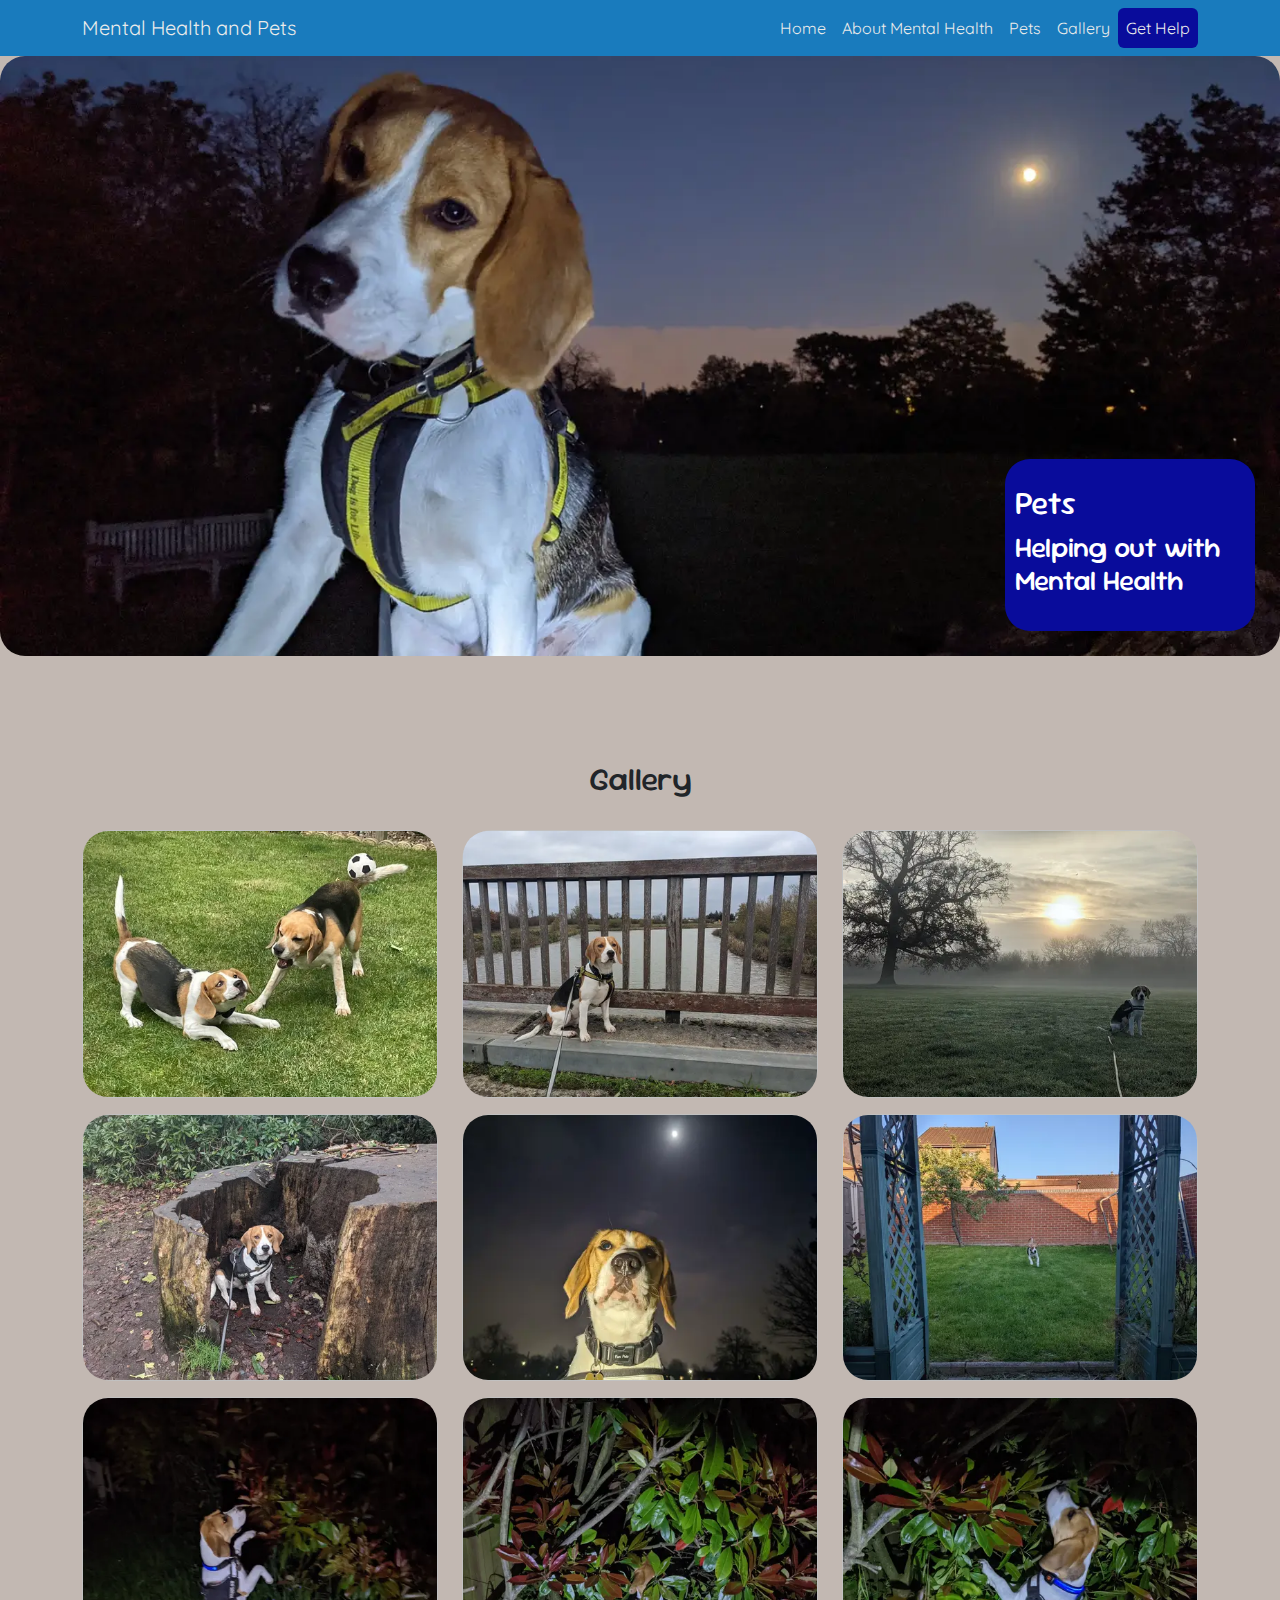
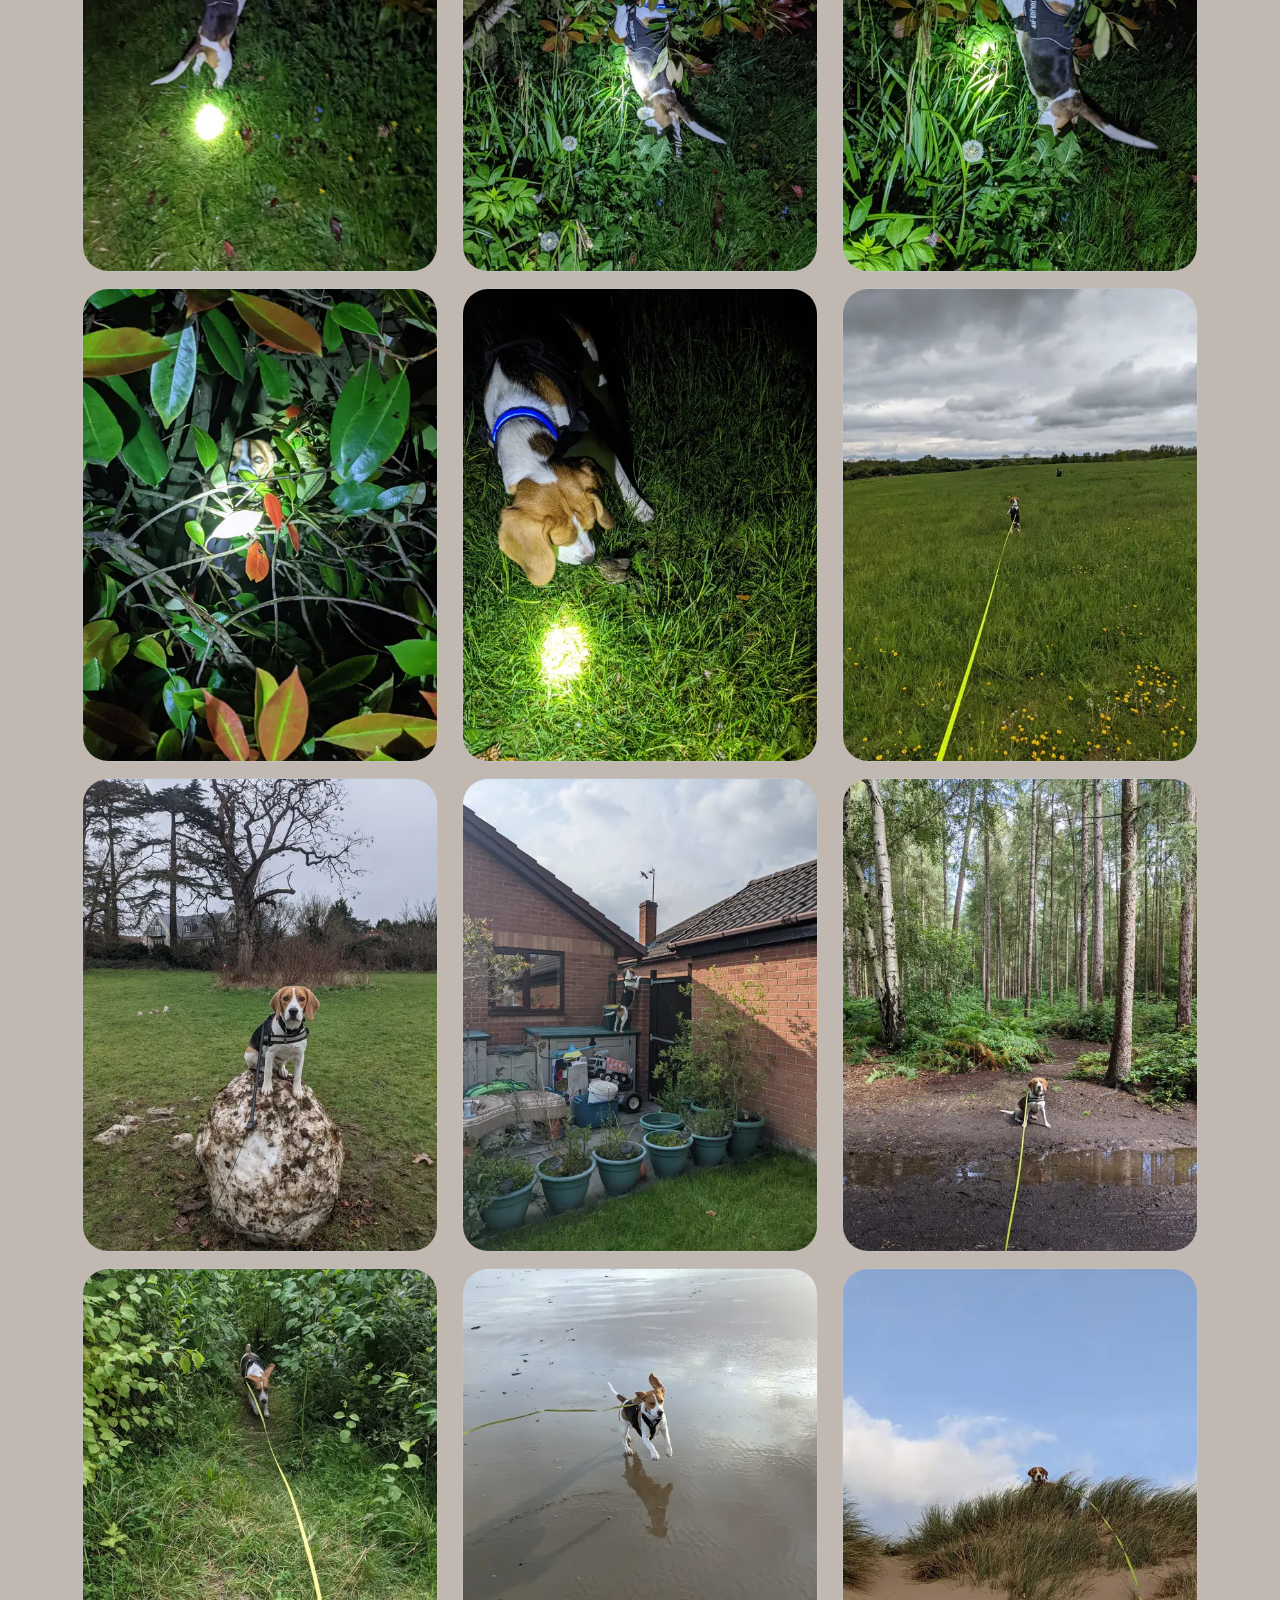
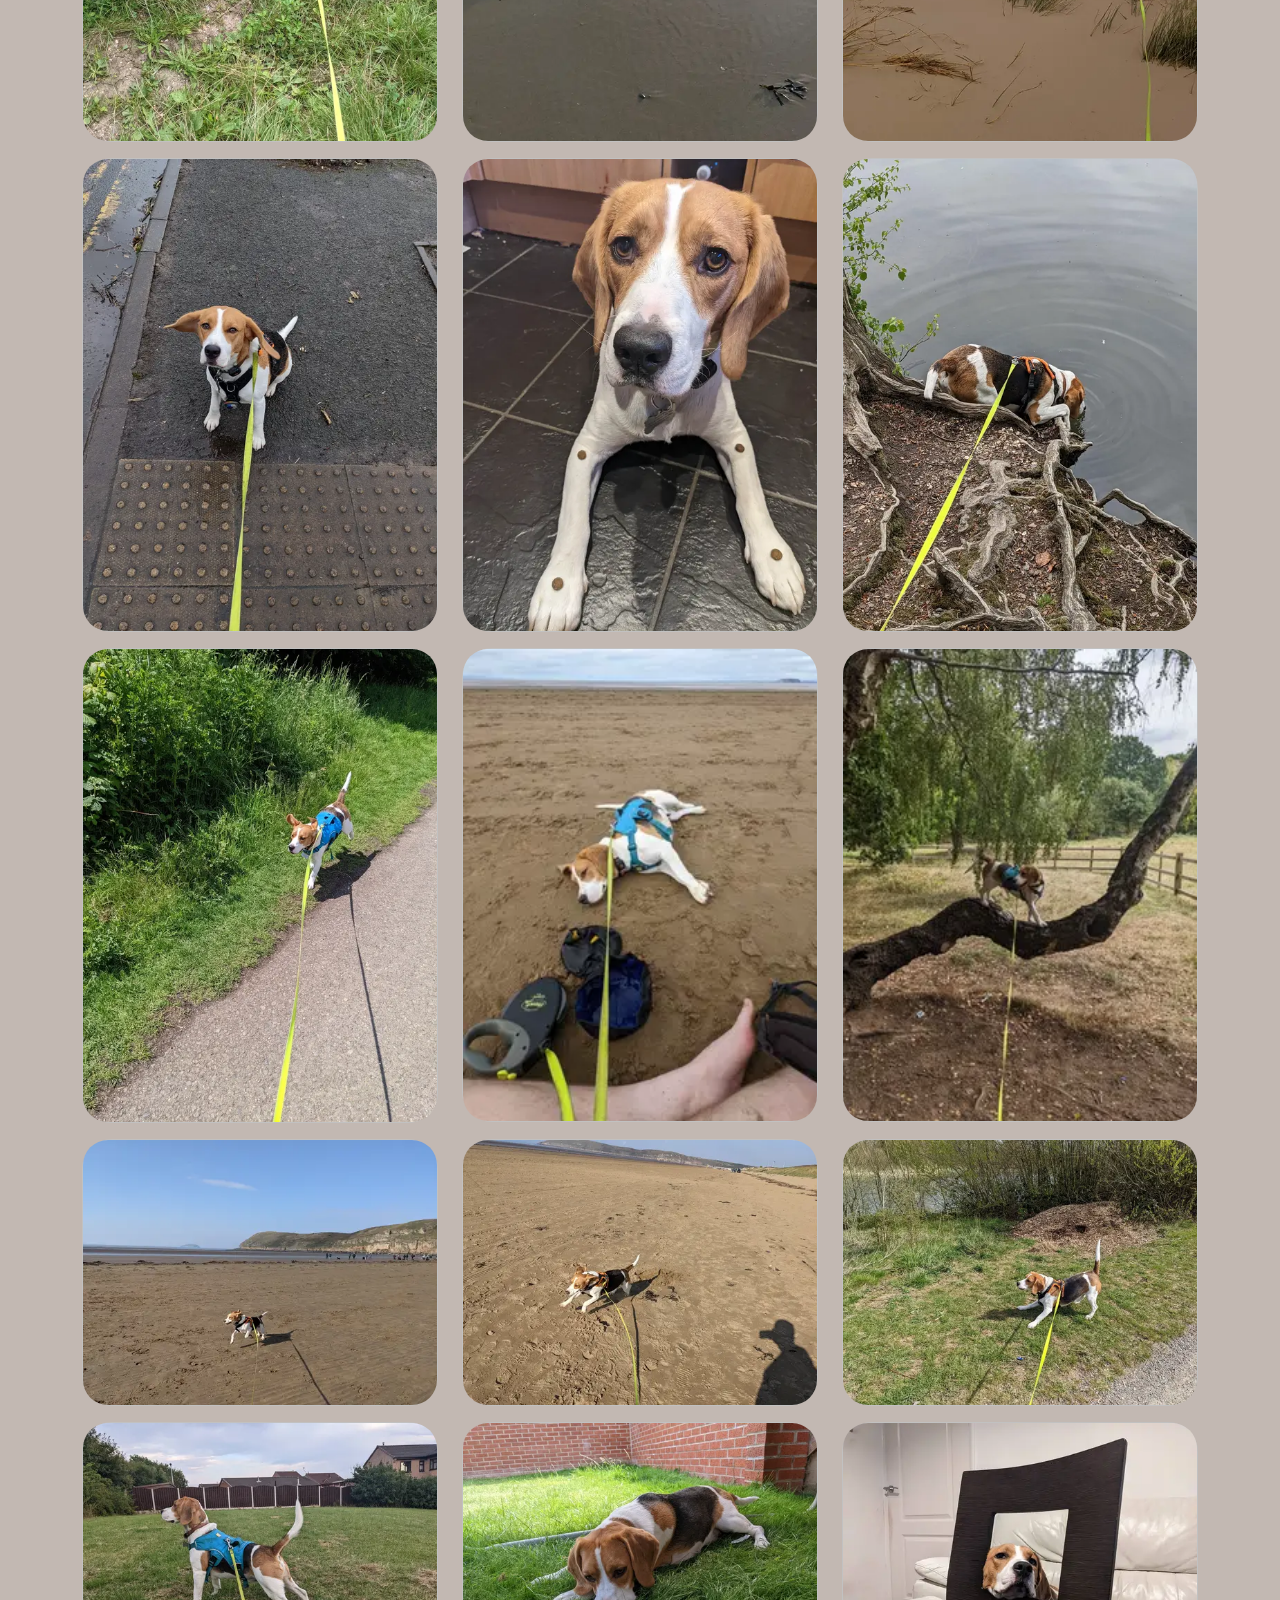
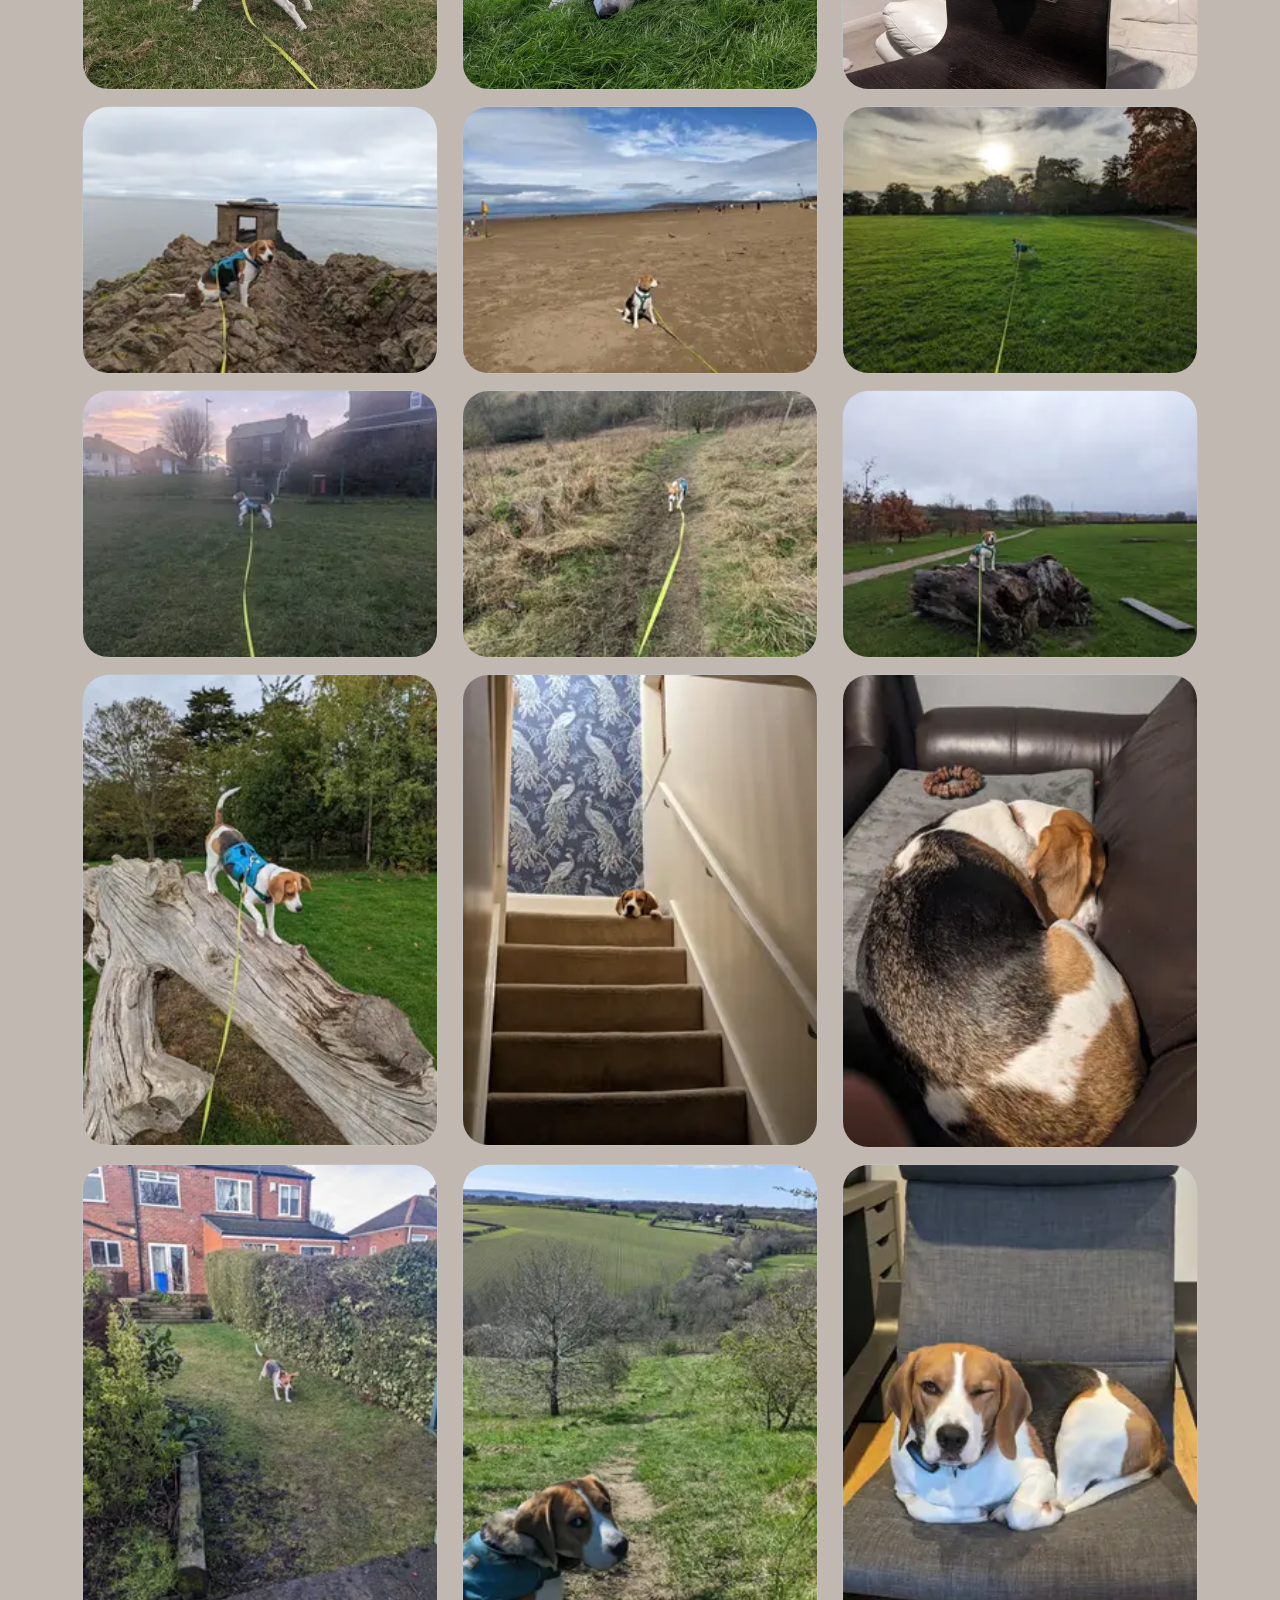
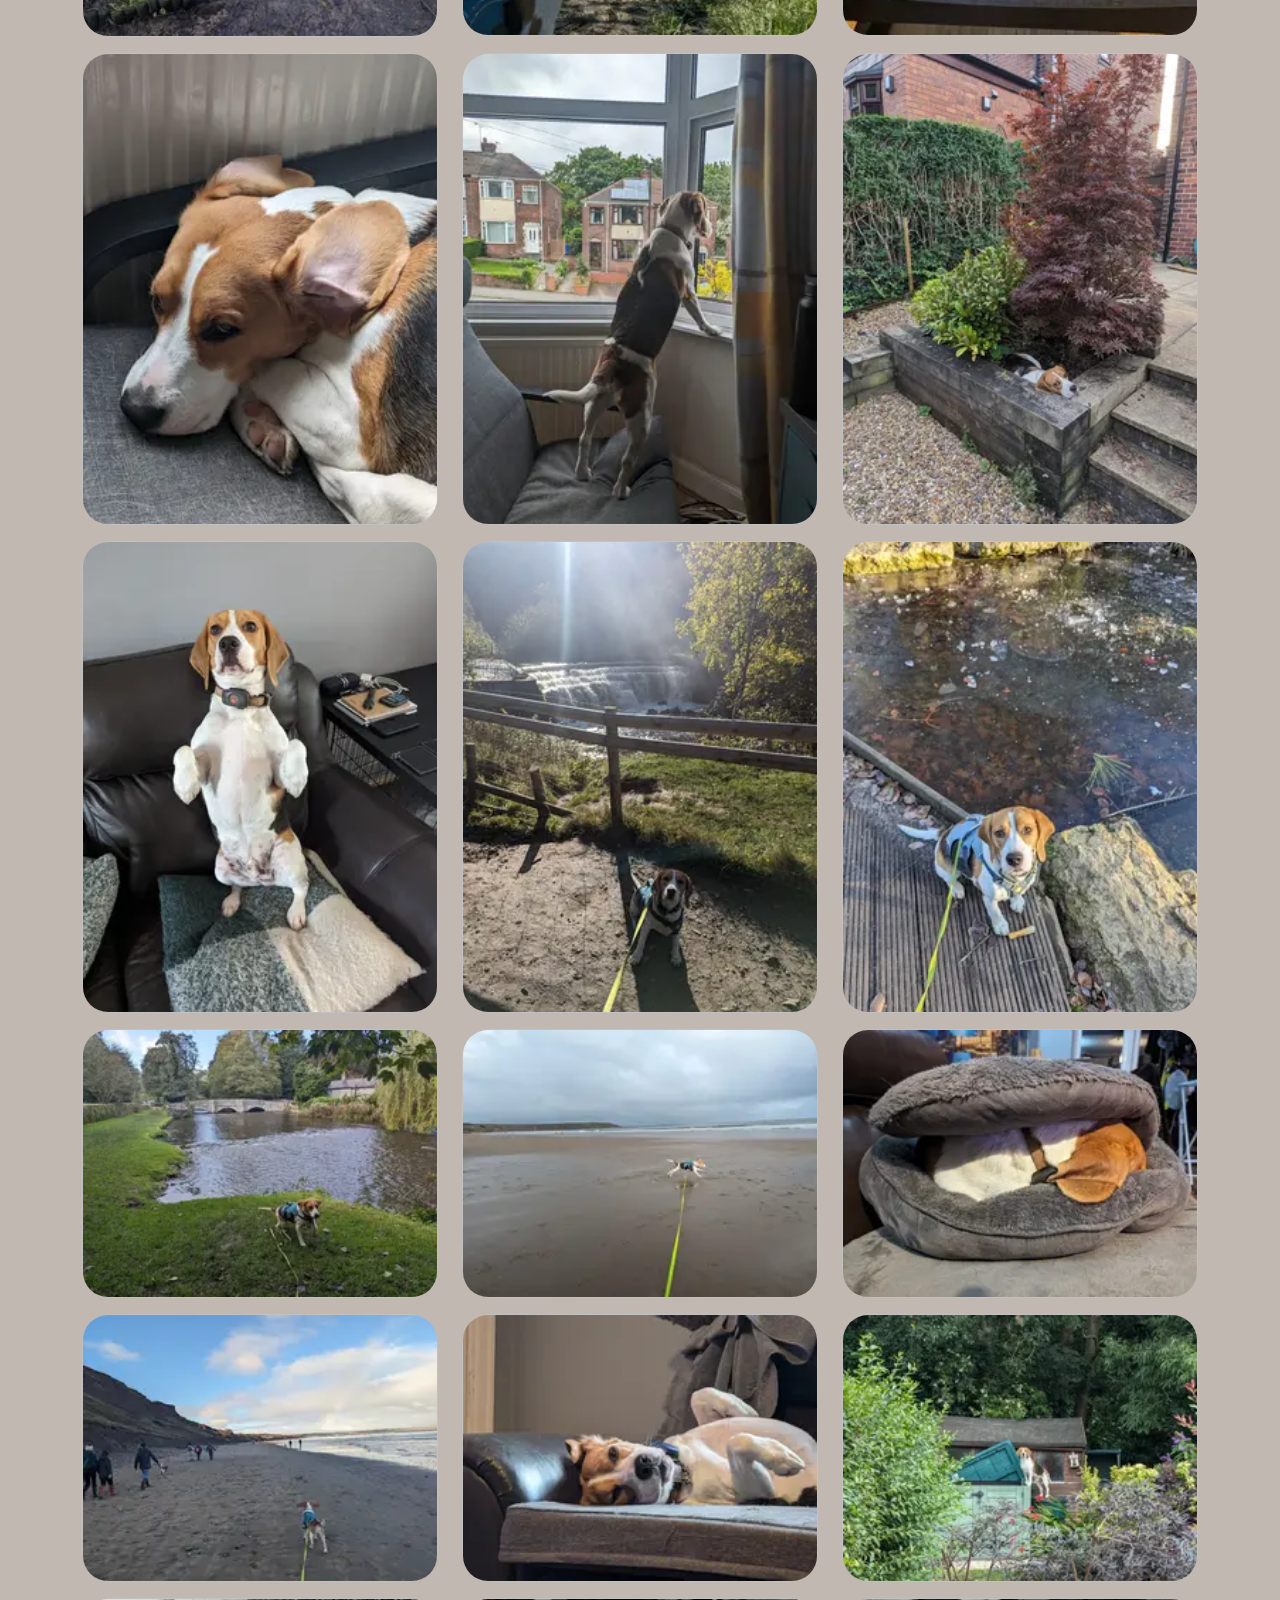
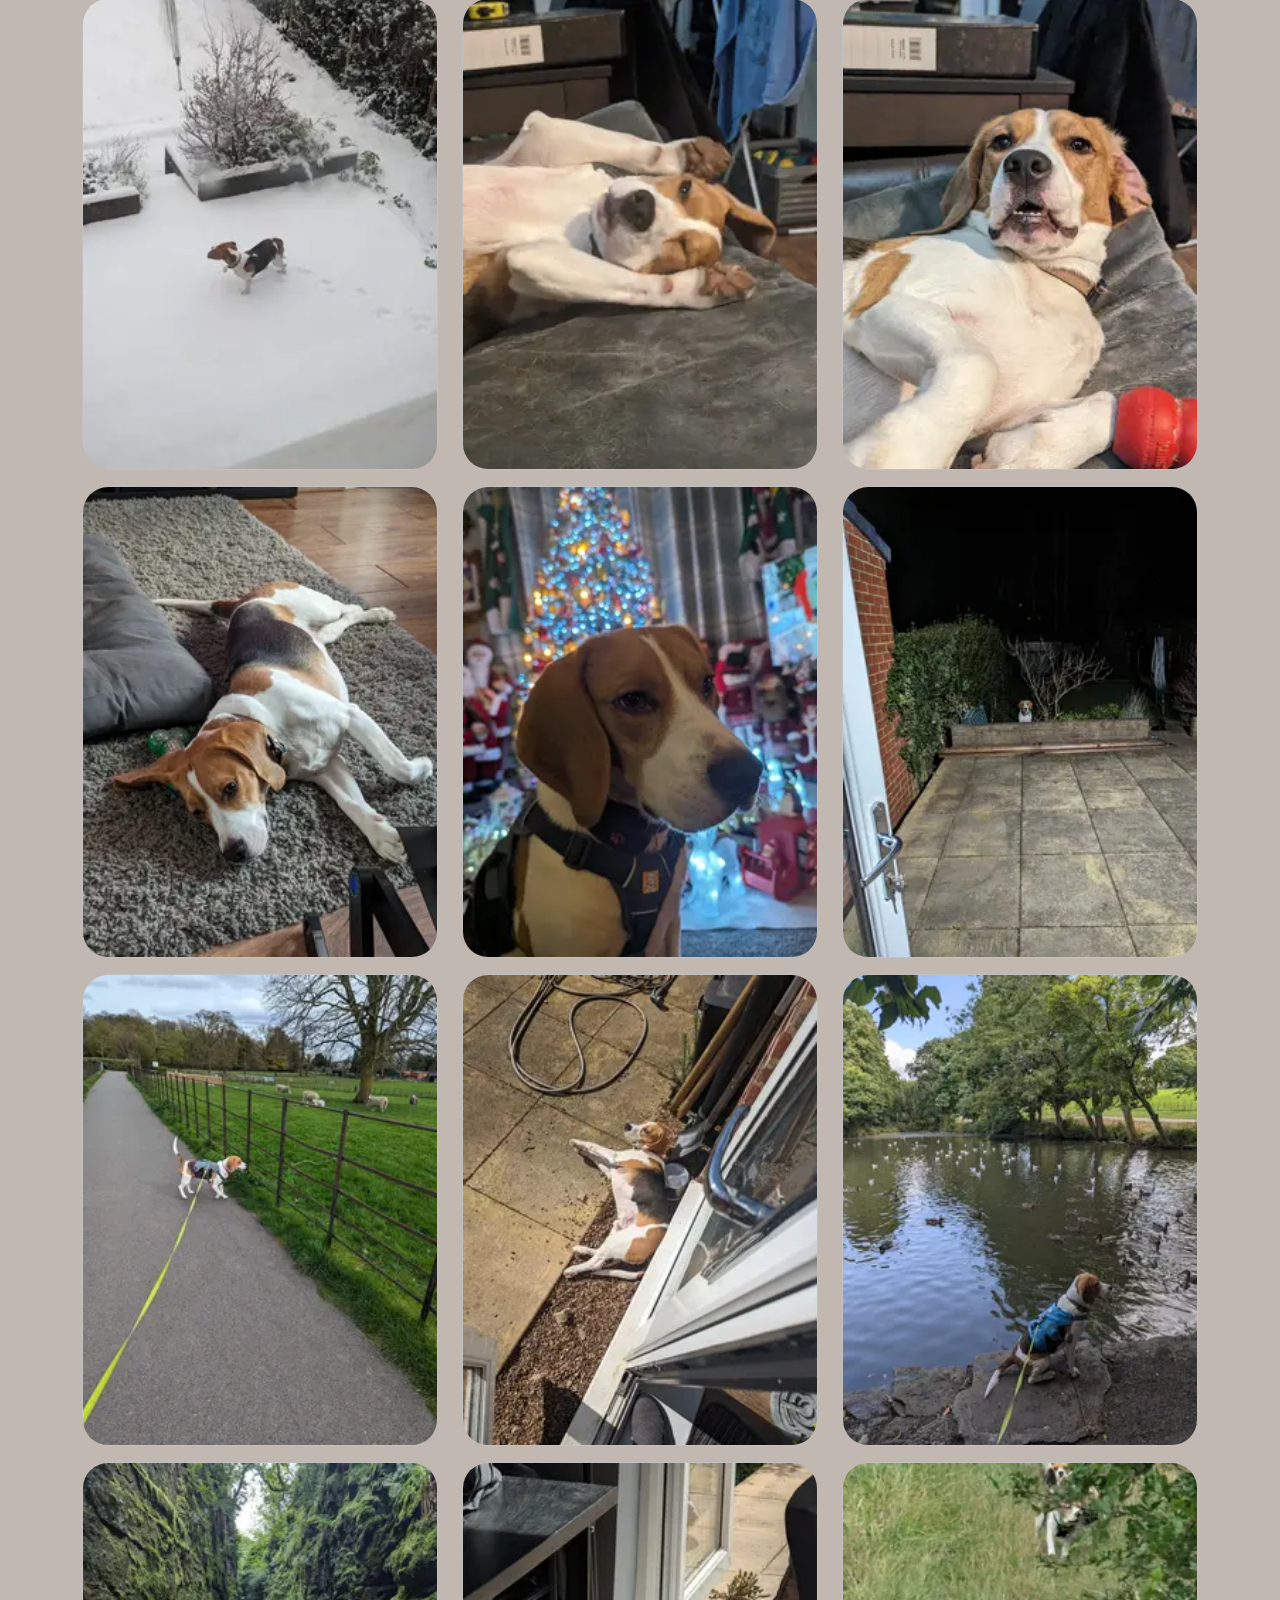
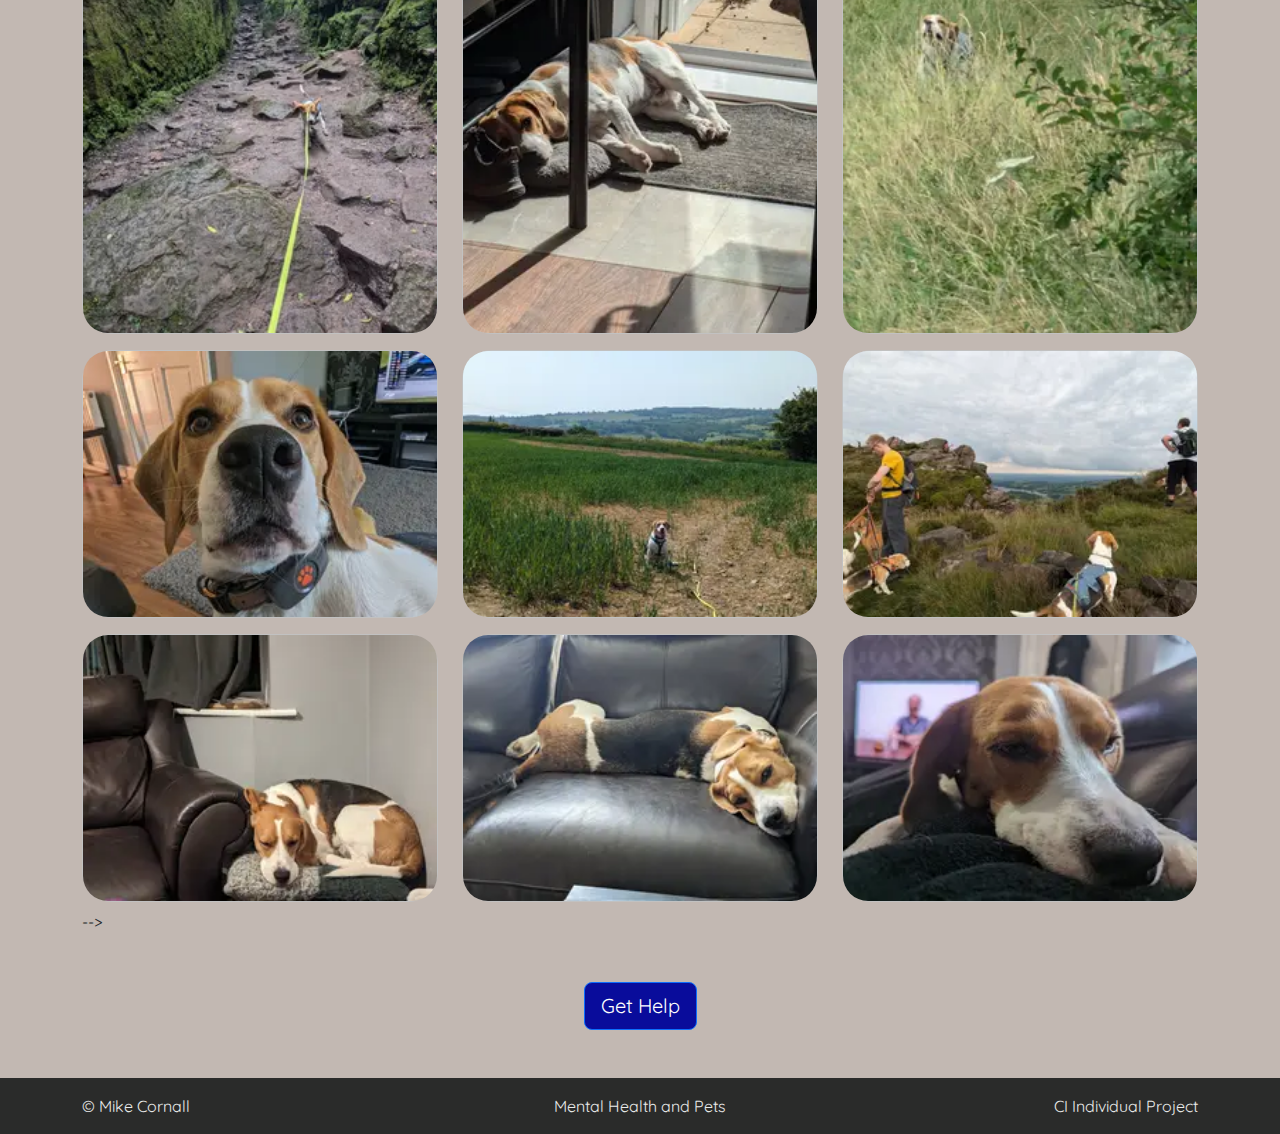
==== commit 4bac9074: "Update gallery meta description" ====
--- a/gallery.html
+++ b/gallery.html
@@ -6,7 +6,7 @@
     <meta name="viewport" content="width=device-width, initial-scale=1.0">
     <!-- Meta tags for search engines -->
     <meta name="description"
-        content="Mental Health and Pets - Information about mental health and how pets can help those who may be struggling.">
+        content="Mental Health and Pets - Gallery of Marley.">
     <meta name="keywords"
         content="Mental Health, Pets, Routine and structure, Companionship, Socialisation, Anxiety, Depression, Boost Confidence">
     <title>Mental Health and Pets</title>
@@ -462,27 +462,32 @@
                         <img src="assets/images/gallery67.webp" class="card-img-top"
                             alt="Gallery image showing pet beagles">
                     </div>
-                </div>                <div class="col-12 col-md-6 col-lg-4 my-2">
+                </div>
+                <div class="col-12 col-md-6 col-lg-4 my-2">
                     <div class="card card-gallery">
                         <img src="assets/images/gallery68.webp" class="card-img-top"
                             alt="Gallery image showing pet beagles">
                     </div>
-                </div>                <div class="col-12 col-md-6 col-lg-4 my-2">
+                </div>
+                <div class="col-12 col-md-6 col-lg-4 my-2">
                     <div class="card card-gallery">
                         <img src="assets/images/gallery69.webp" class="card-img-top"
                             alt="Gallery image showing pet beagles">
                     </div>
-                </div>                <div class="col-12 col-md-6 col-lg-4 my-2">
+                </div>
+                <div class="col-12 col-md-6 col-lg-4 my-2">
                     <div class="card card-gallery">
                         <img src="assets/images/gallery70.webp" class="card-img-top"
                             alt="Gallery image showing pet beagles">
                     </div>
-                </div>                <div class="col-12 col-md-6 col-lg-4 my-2">
+                </div>
+                <div class="col-12 col-md-6 col-lg-4 my-2">
                     <div class="card card-gallery">
                         <img src="assets/images/gallery71.webp" class="card-img-top"
                             alt="Gallery image showing pet beagles">
                     </div>
-                </div>                <div class="col-12 col-md-6 col-lg-4 my-2">
+                </div>
+                <div class="col-12 col-md-6 col-lg-4 my-2">
                     <div class="card card-gallery">
                         <img src="assets/images/gallery72.webp" class="card-img-top"
                             alt="Gallery image showing pet beagles">
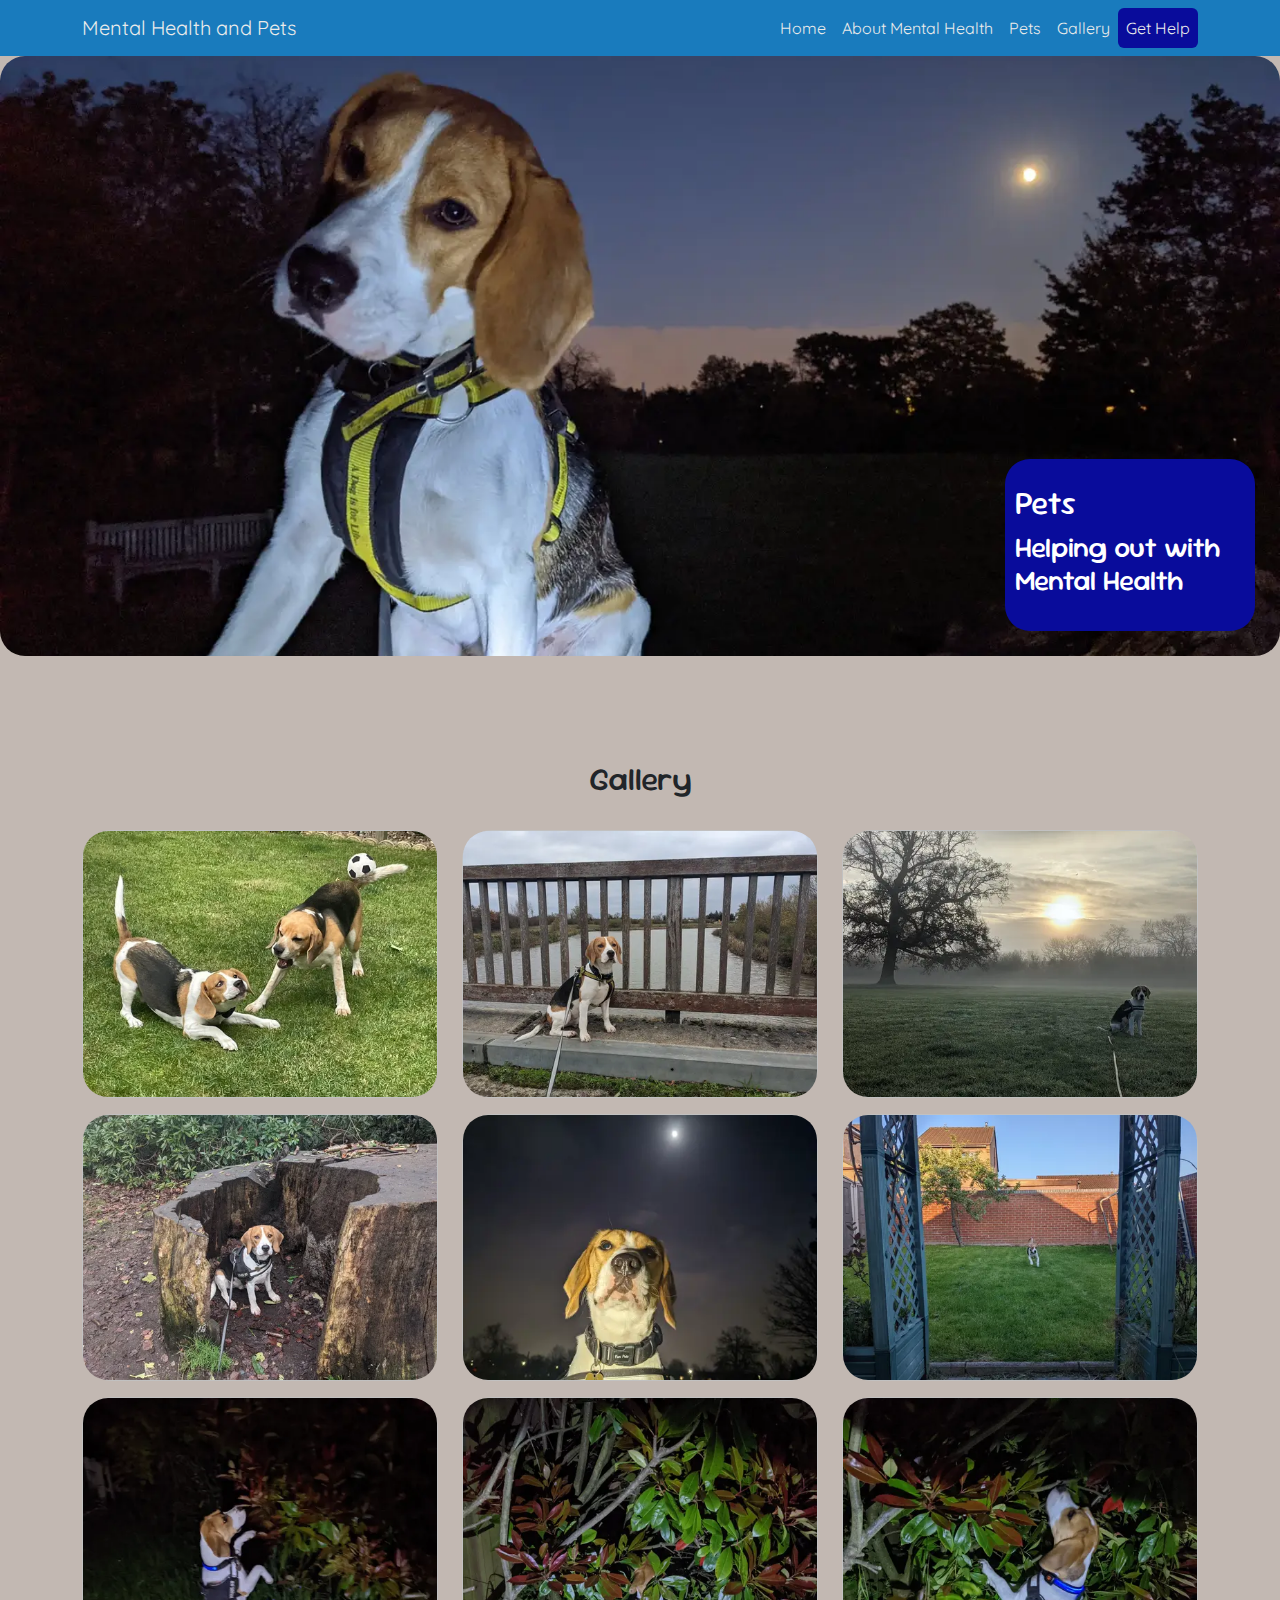
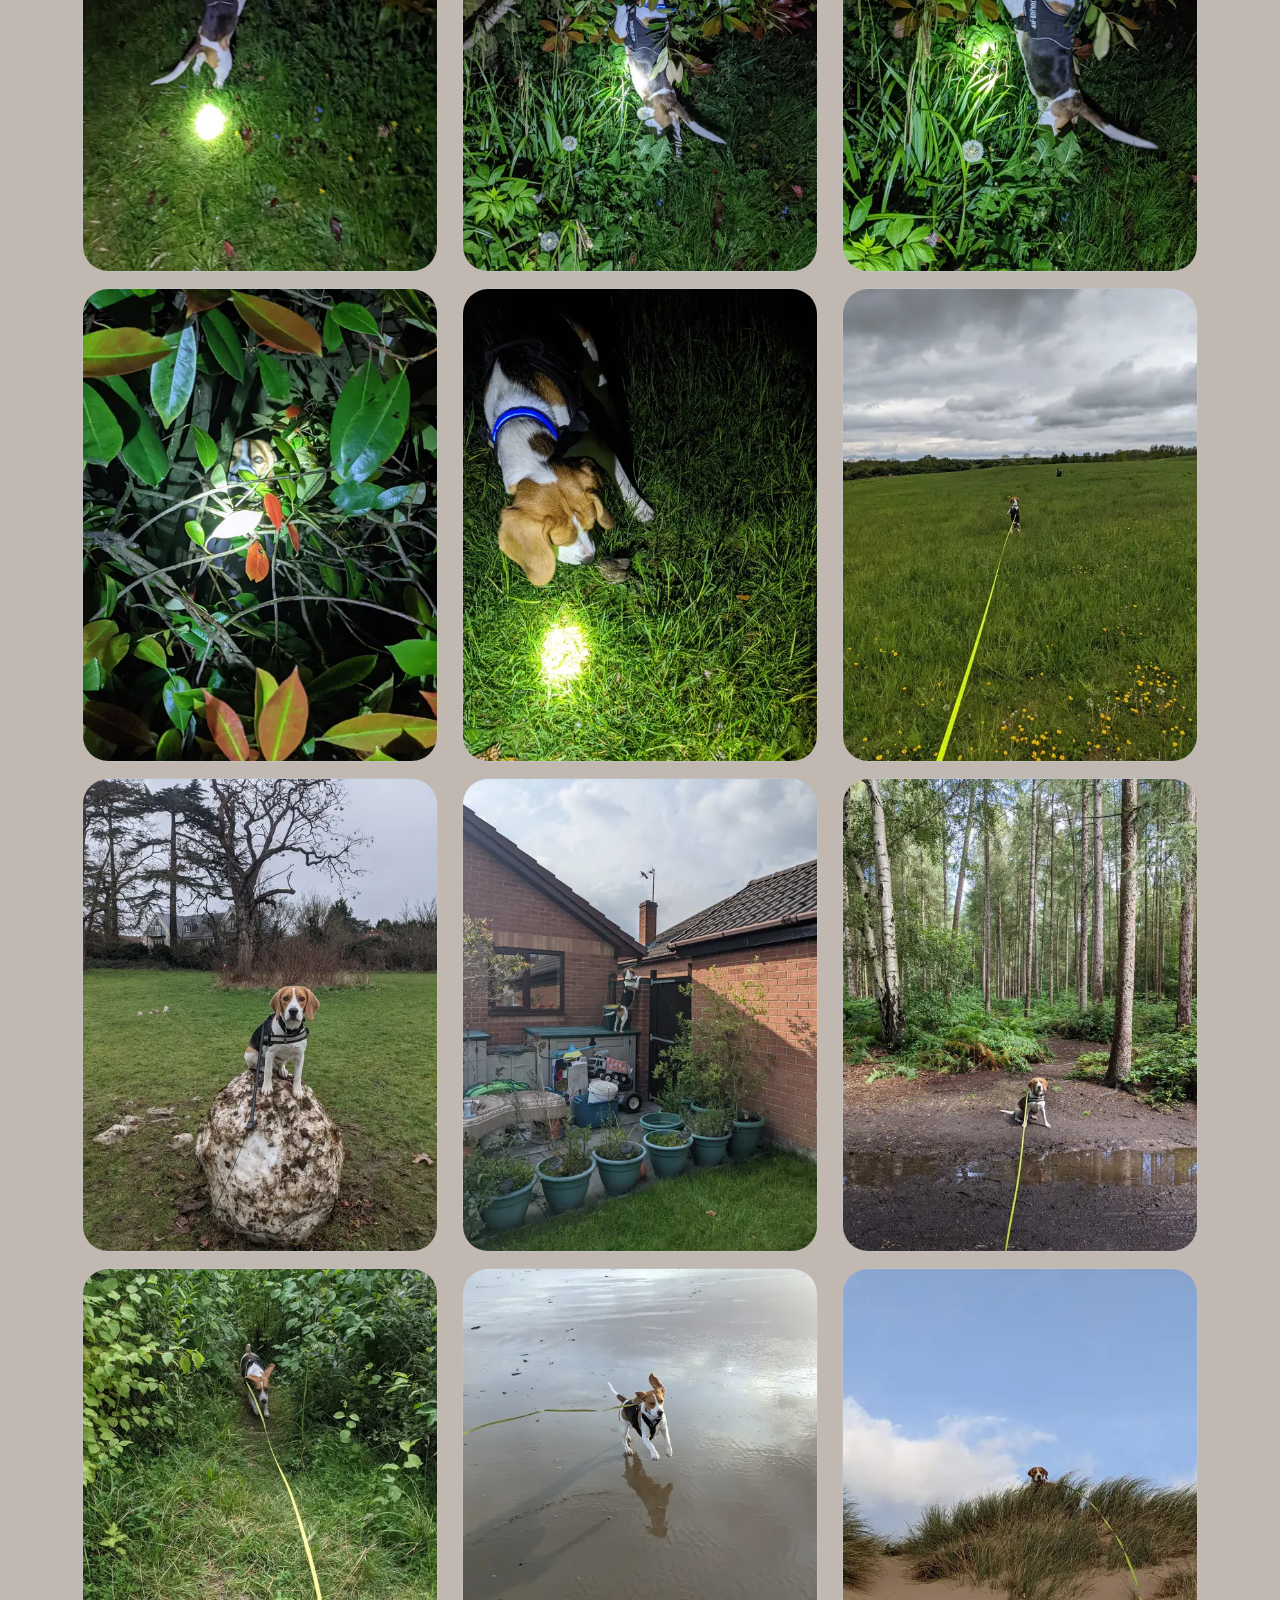
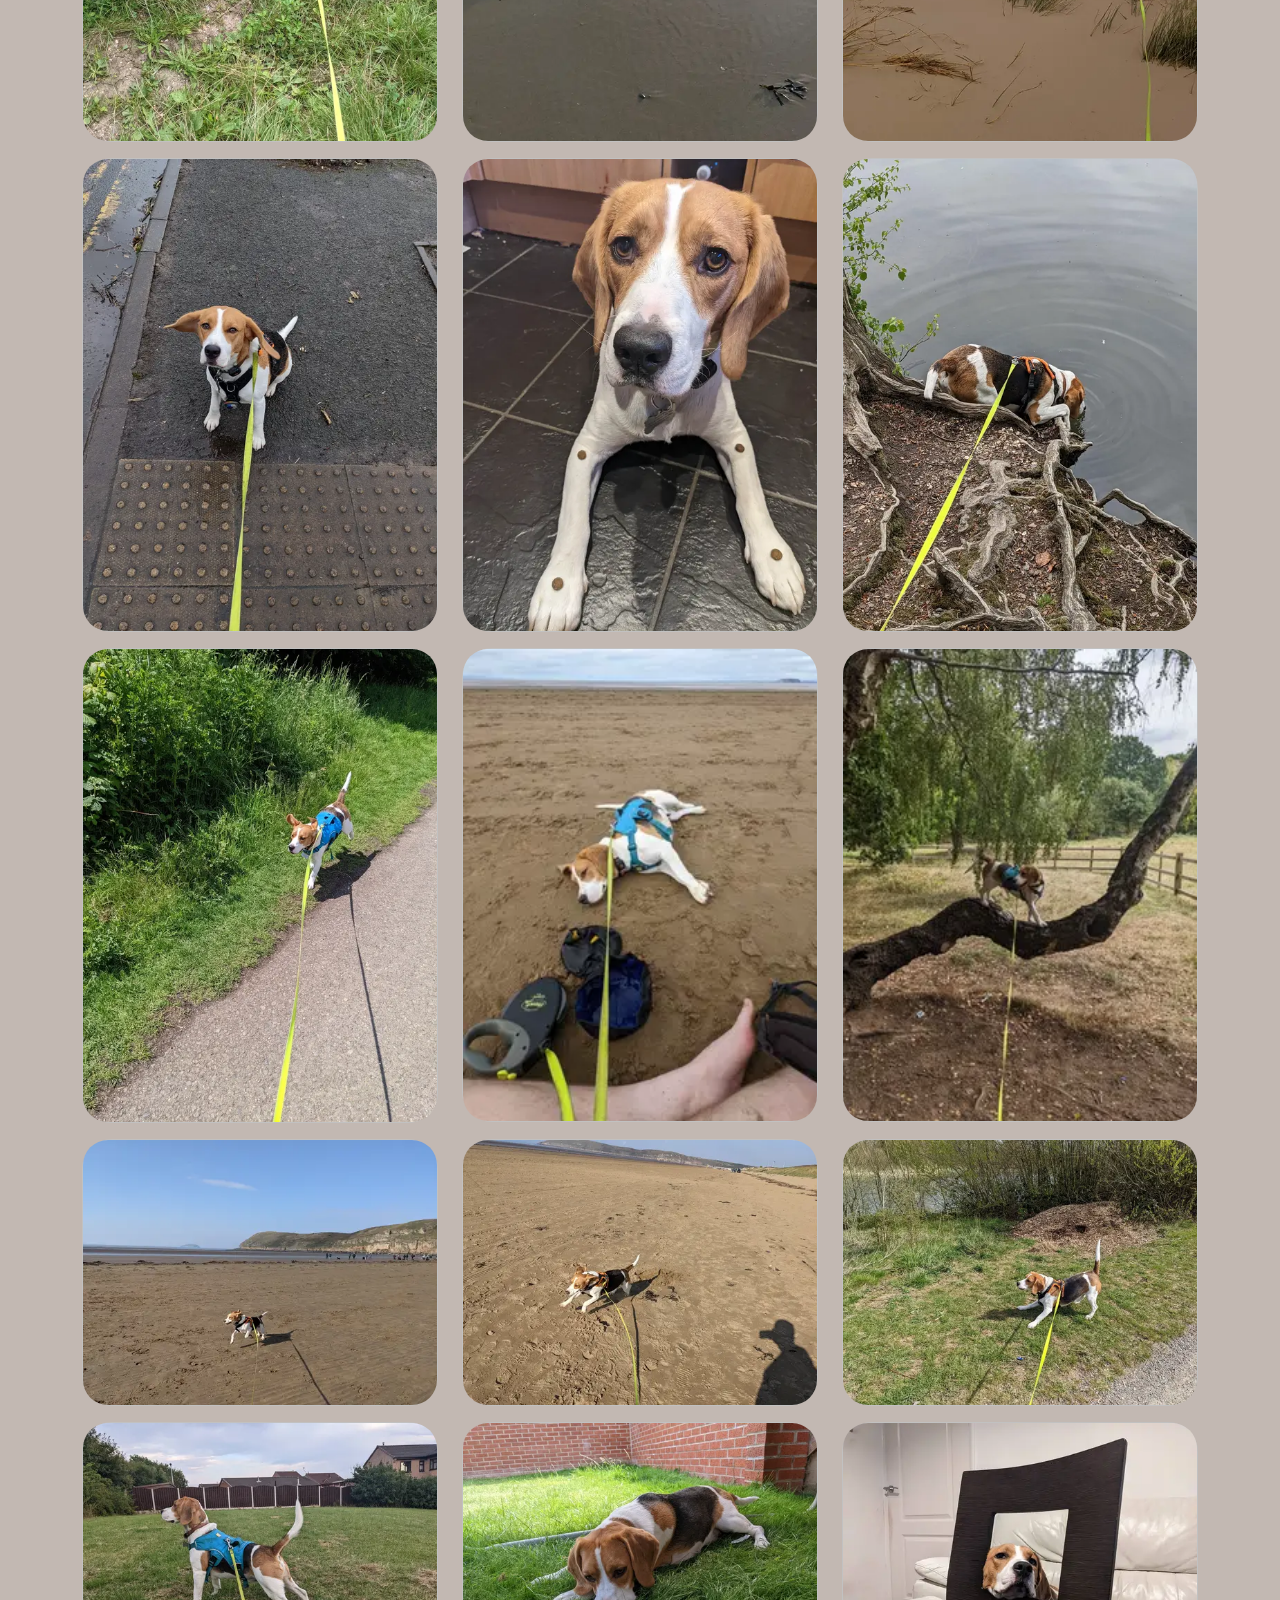
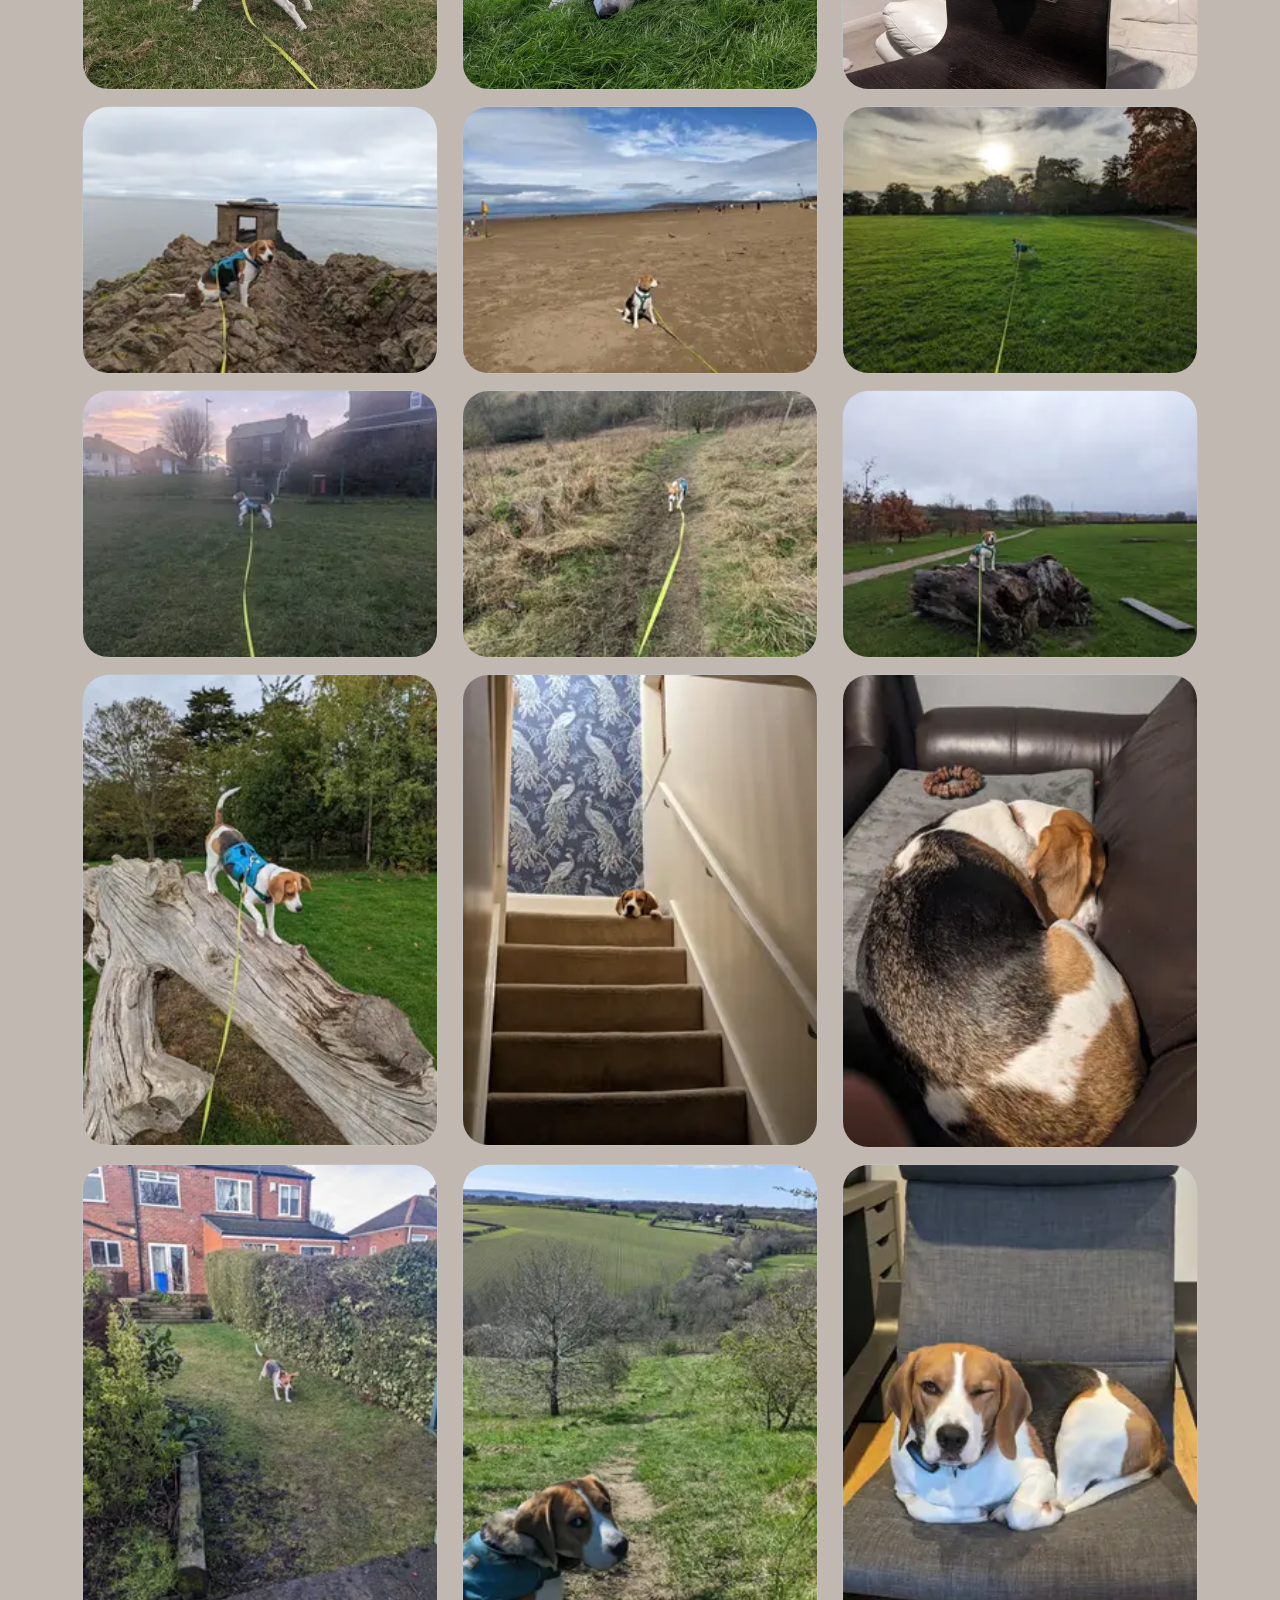
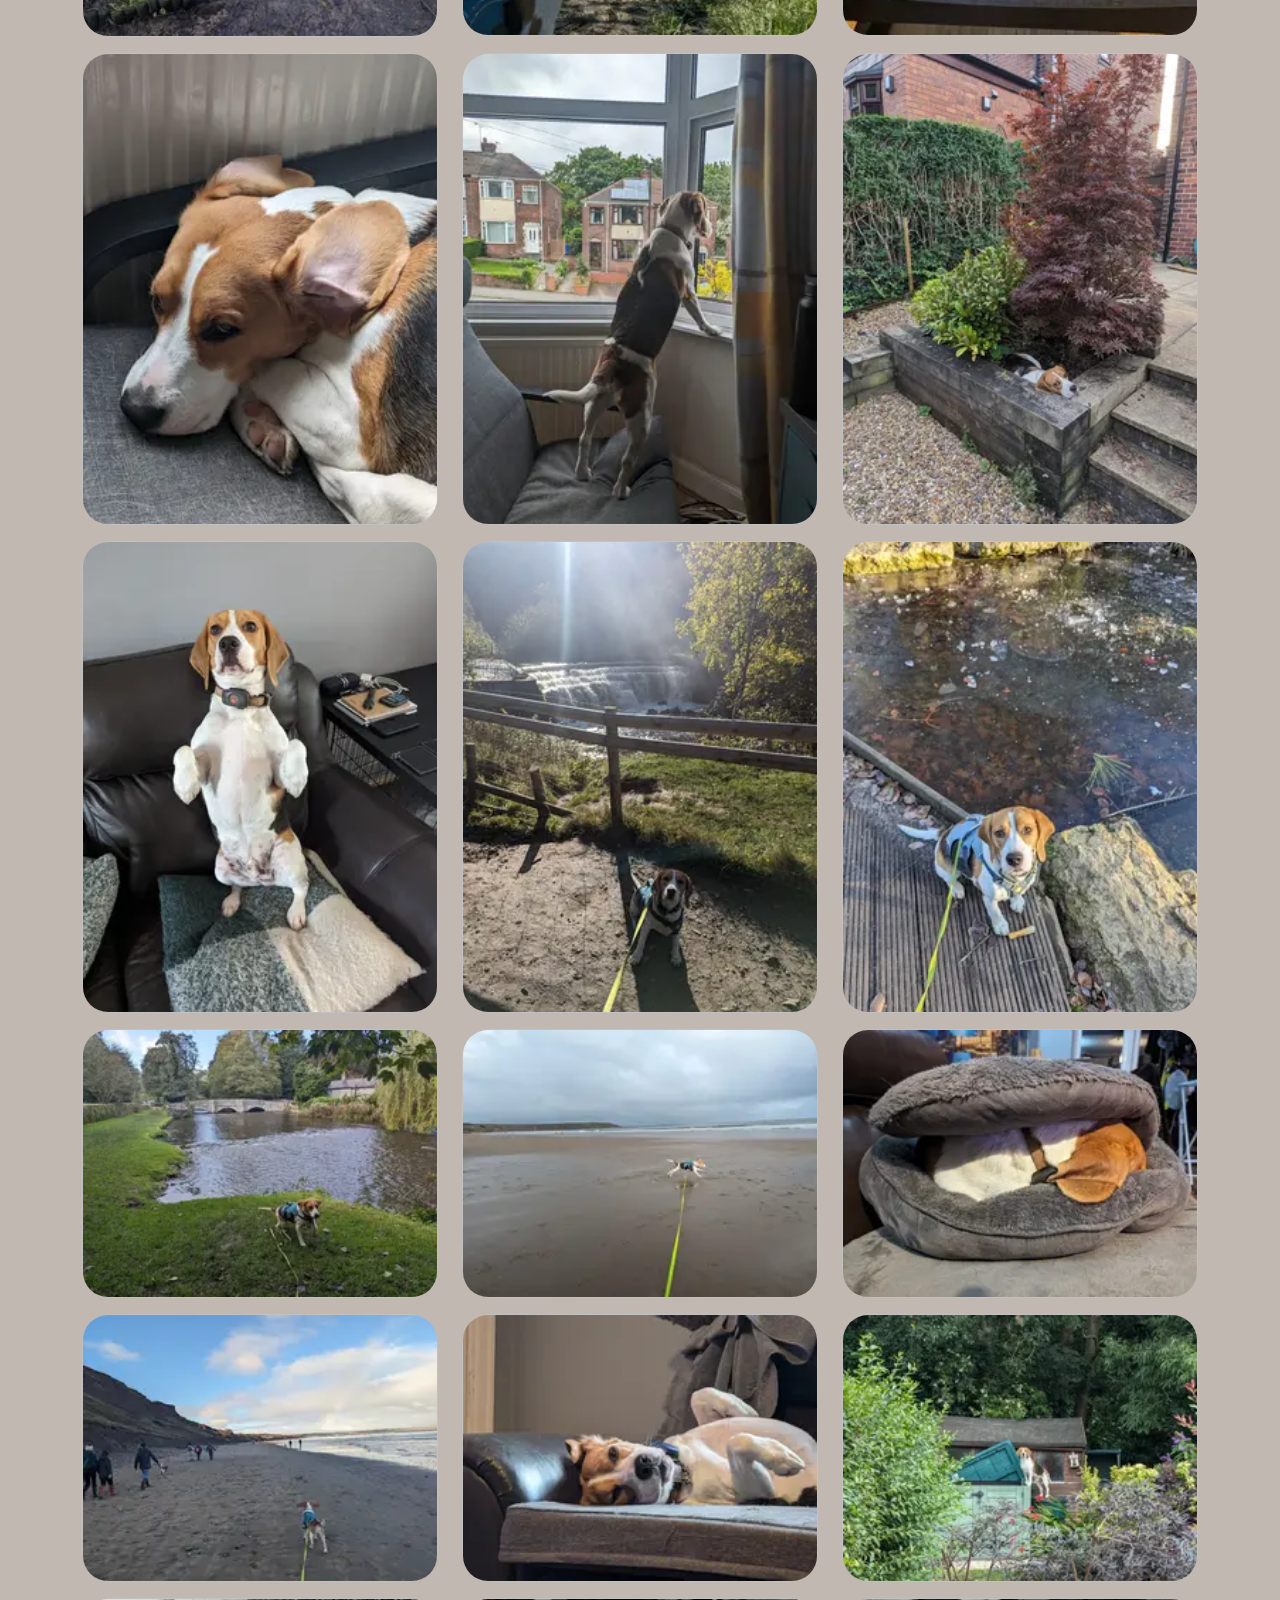
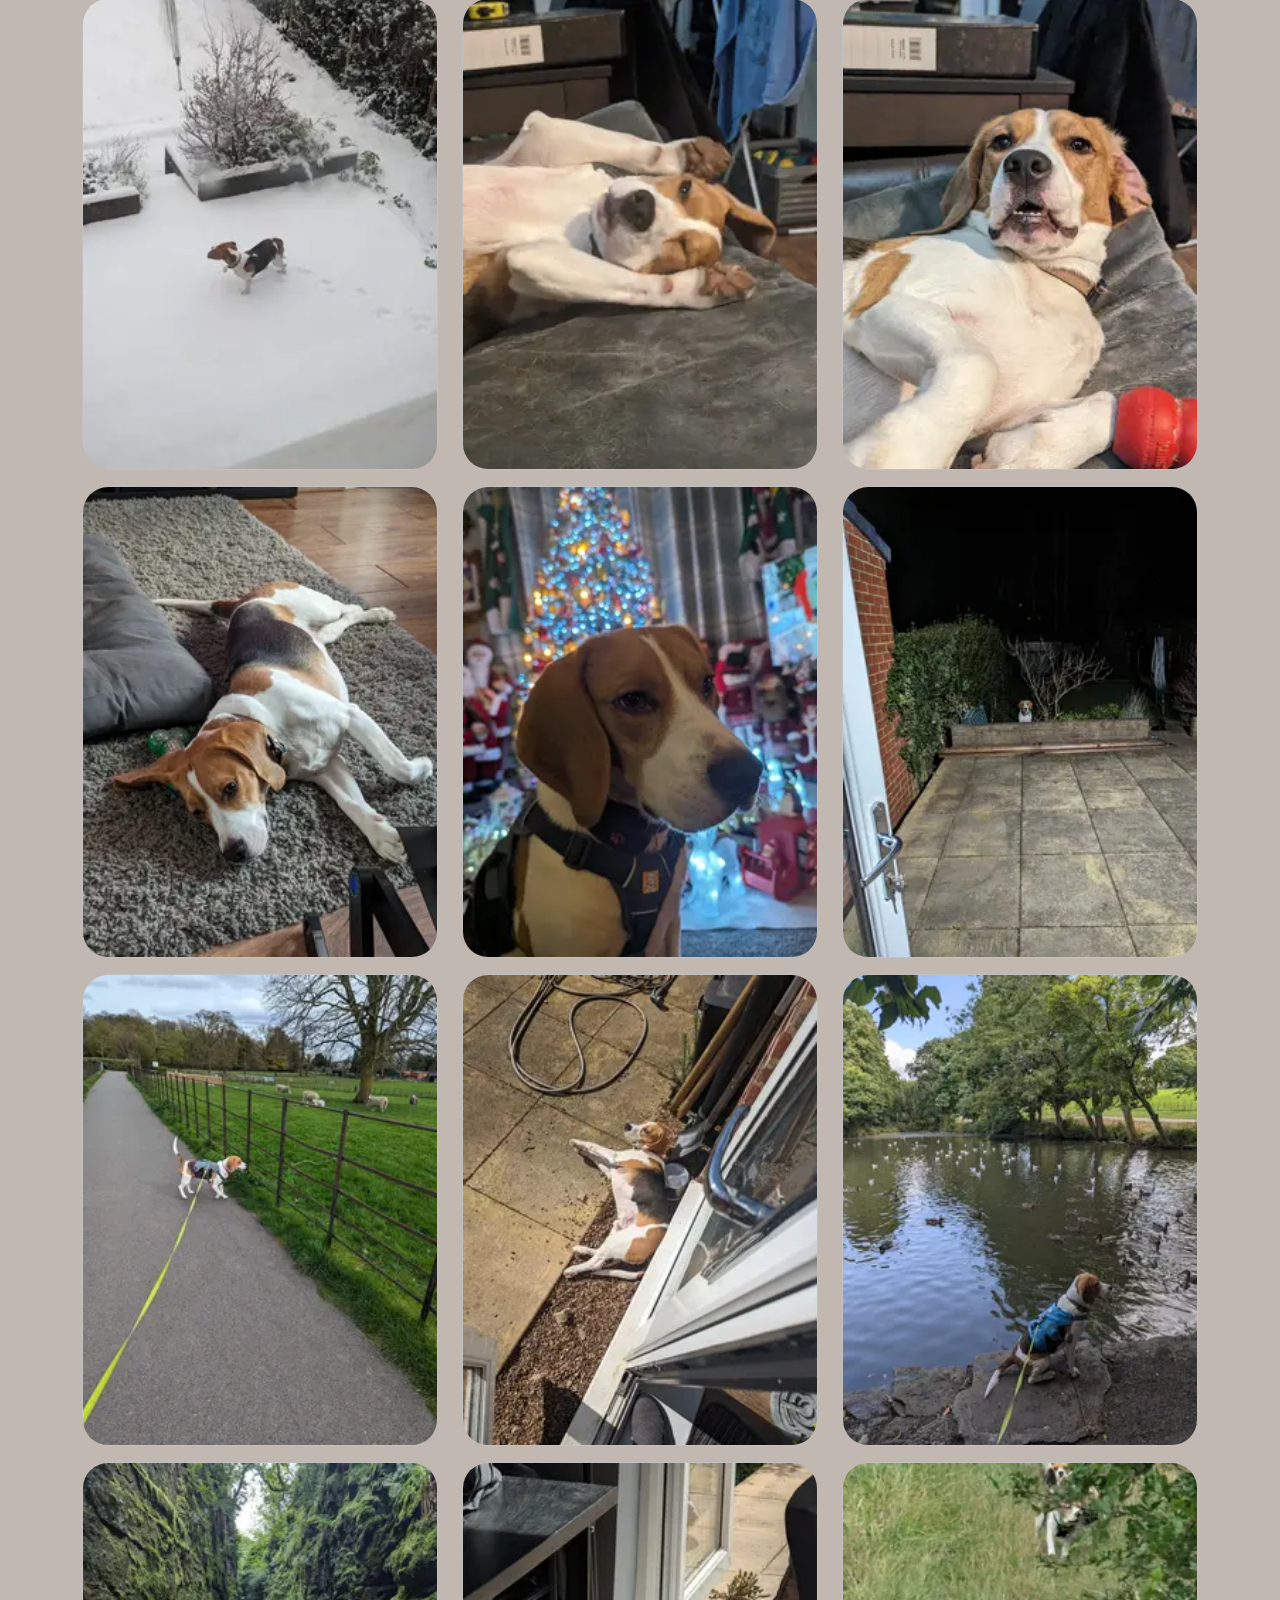
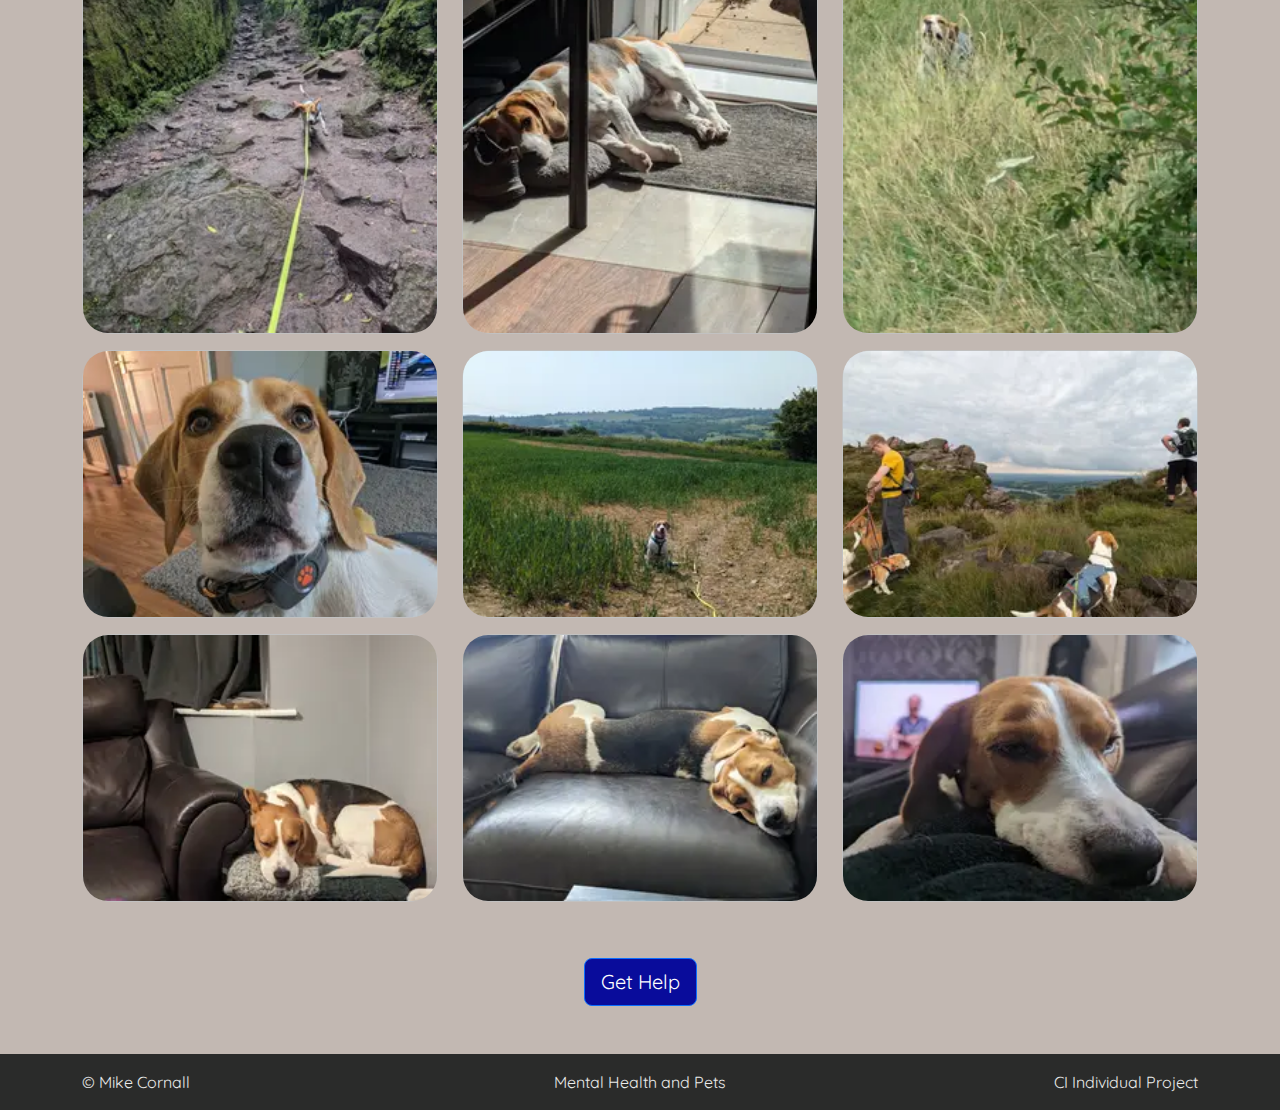
==== commit 8823c42b: "Remove extra closing div in gallery" ====
--- a/gallery.html
+++ b/gallery.html
@@ -5,8 +5,7 @@
     <meta charset="UTF-8">
     <meta name="viewport" content="width=device-width, initial-scale=1.0">
     <!-- Meta tags for search engines -->
-    <meta name="description"
-        content="Mental Health and Pets - Gallery of Marley.">
+    <meta name="description" content="Mental Health and Pets - Gallery of Marley.">
     <meta name="keywords"
         content="Mental Health, Pets, Routine and structure, Companionship, Socialisation, Anxiety, Depression, Boost Confidence">
     <title>Mental Health and Pets</title>
@@ -23,7 +22,7 @@
 <body class="d-flex flex-column min-vh-100">
     <nav class="navbar navbar-expand-lg fixed-top">
         <div class="container">
-            <a class="navbar-brand" href="#">Mental Health and Pets</a>
+            <a class="navbar-brand" href="index.html">Mental Health and Pets</a>
             <button class="navbar-toggler" type="button" data-bs-toggle="collapse" data-bs-target="#navbarNav"
                 aria-controls="navbarNav" aria-expanded="false" aria-label="Toggle navigation">
                 <span class="navbar-toggler-icon"></span>
@@ -493,7 +492,6 @@
                             alt="Gallery image showing pet beagles">
                     </div>
                 </div>
-            </div> -->
             </div>
         </section>
 
@@ -538,7 +536,8 @@
                         <br>
                         Email <a href="mailto:jo@samaritans.org">jo@samaritans.org</a>
                         <br>
-                        <a href="https://www.samaritans.org/branches" target="_blank" noopener no-referrer>Visit some
+                        <a href="https://www.samaritans.org/branches" target="_blank" rel="noopener no-referrer">Visit
+                            some
                             branches
                             in person (Opens in new tab)</a>
                     </p>
@@ -555,17 +554,18 @@
                         or suicidal thoughts.
                         <br>
                         If you prefer not to speak on the phone, you could try the <a
-                            href="https://www.thecalmzone.net/help/webchat/" target="_blank" noopener no-referrer> CALM
+                            href="https://www.thecalmzone.net/help/webchat/" target="_blank" rel="noopener no-referrer">
+                            CALM
                             webchat service. (Opens in new tab)</a>
                     </p>
                     <h3>Helplines Partnership</h3>
                     <p>
                         For more options, visit the
-                        <a href="https://helplines.org/helplines/" target="_blank" noopener no-referrer>Helplines
+                        <a href="https://helplines.org/helplines/" target="_blank" rel="noopener no-referrer">Helplines
                             Partnership (Opens in new tab)</a>
                         website for a directory of UK helplines. If
                         you're outside the UK, the
-                        <a href="https://www.befrienders.org/" target="_blank" noopener no-referrer>Befrienders
+                        <a href="https://www.befrienders.org/" target="_blank" rel="noopener no-referrer">Befrienders
                             Worldwide (Opens in new tab)</a>
                         website has a tool to search by country for
                         emotional support helplines around the world.
--- a/assets/css/style.css
+++ b/assets/css/style.css
@@ -41,18 +41,18 @@
     border-radius: 25px 25px 10px 10px;
 }
 
-.row .card-gallery{
+.row .card-gallery {
     min-height: 0;
     border-radius: 30px;
 }
 
-.row .card-gallery img{
+.row .card-gallery img {
     min-height: 0;
     border-radius: 25px;
 }
 
 /* Nav styling */
-nav{
+nav {
     background-color: var(--light-blue);
 }
 
